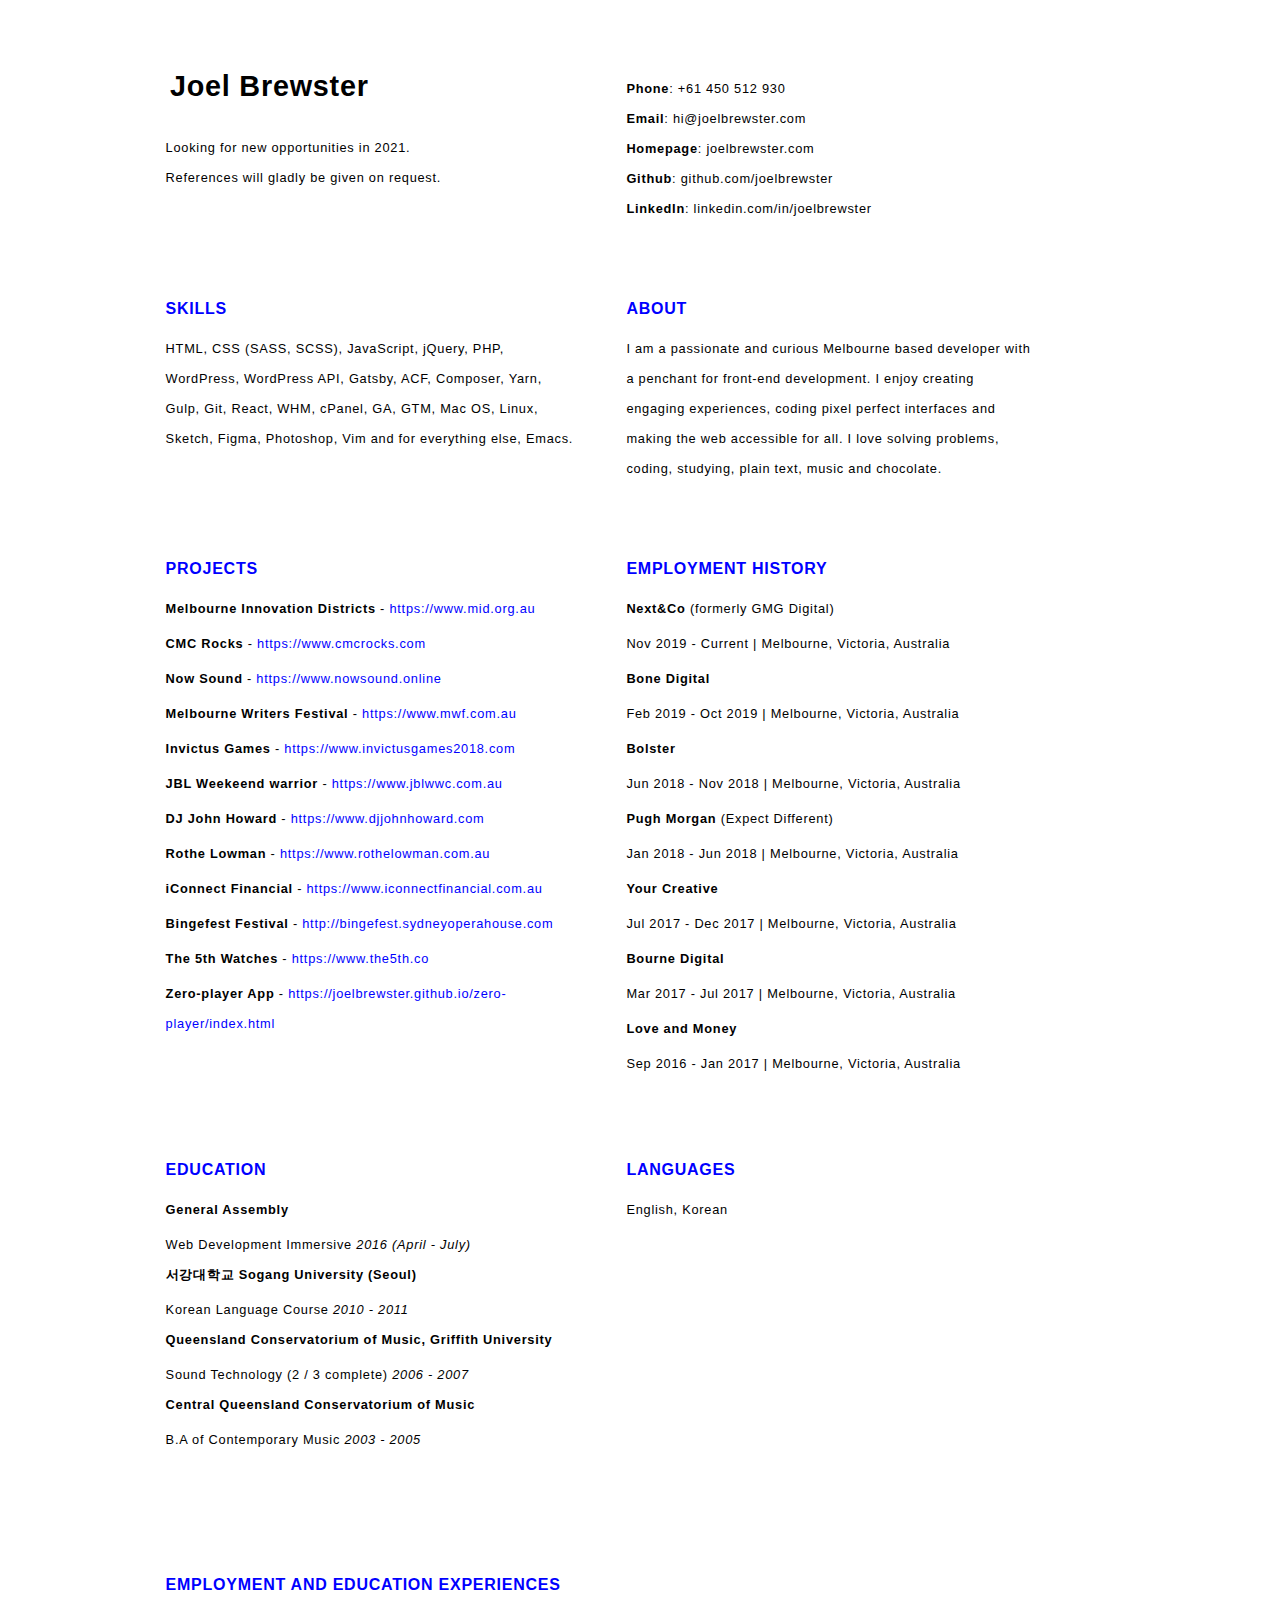
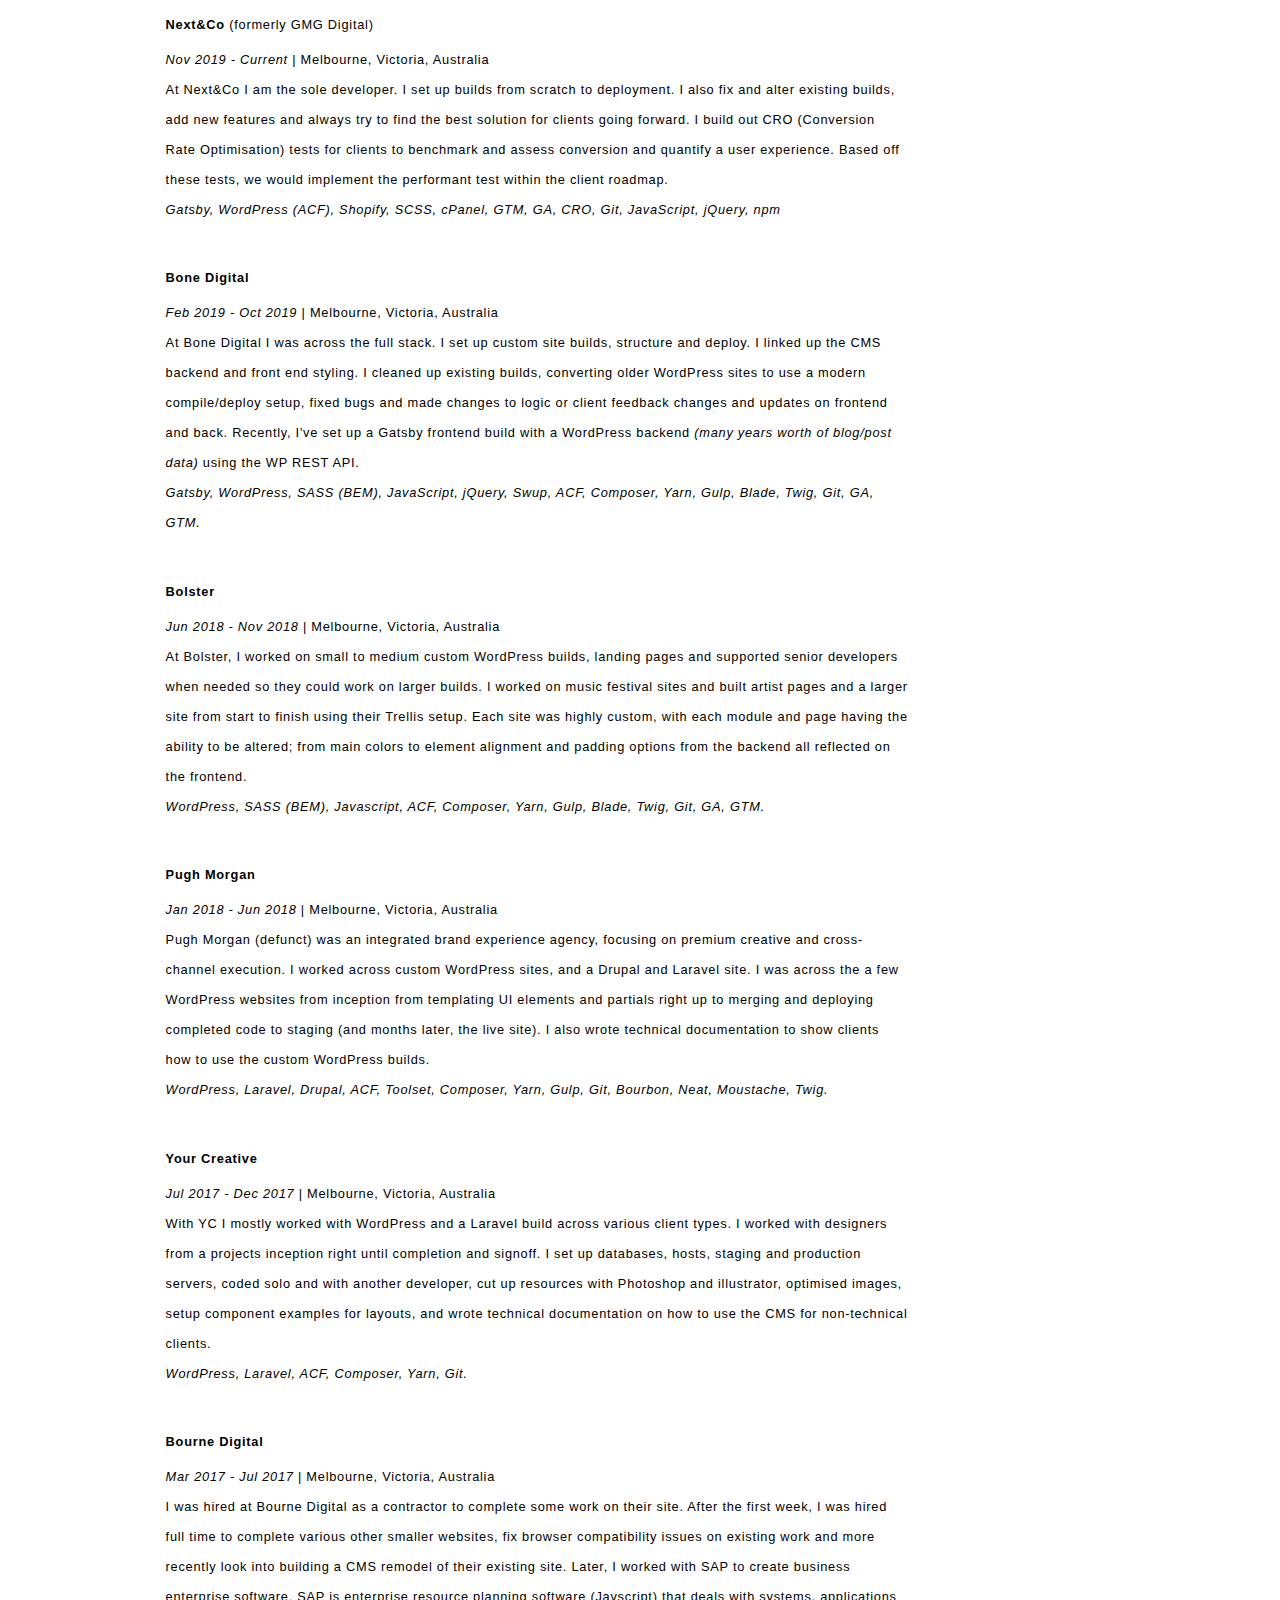
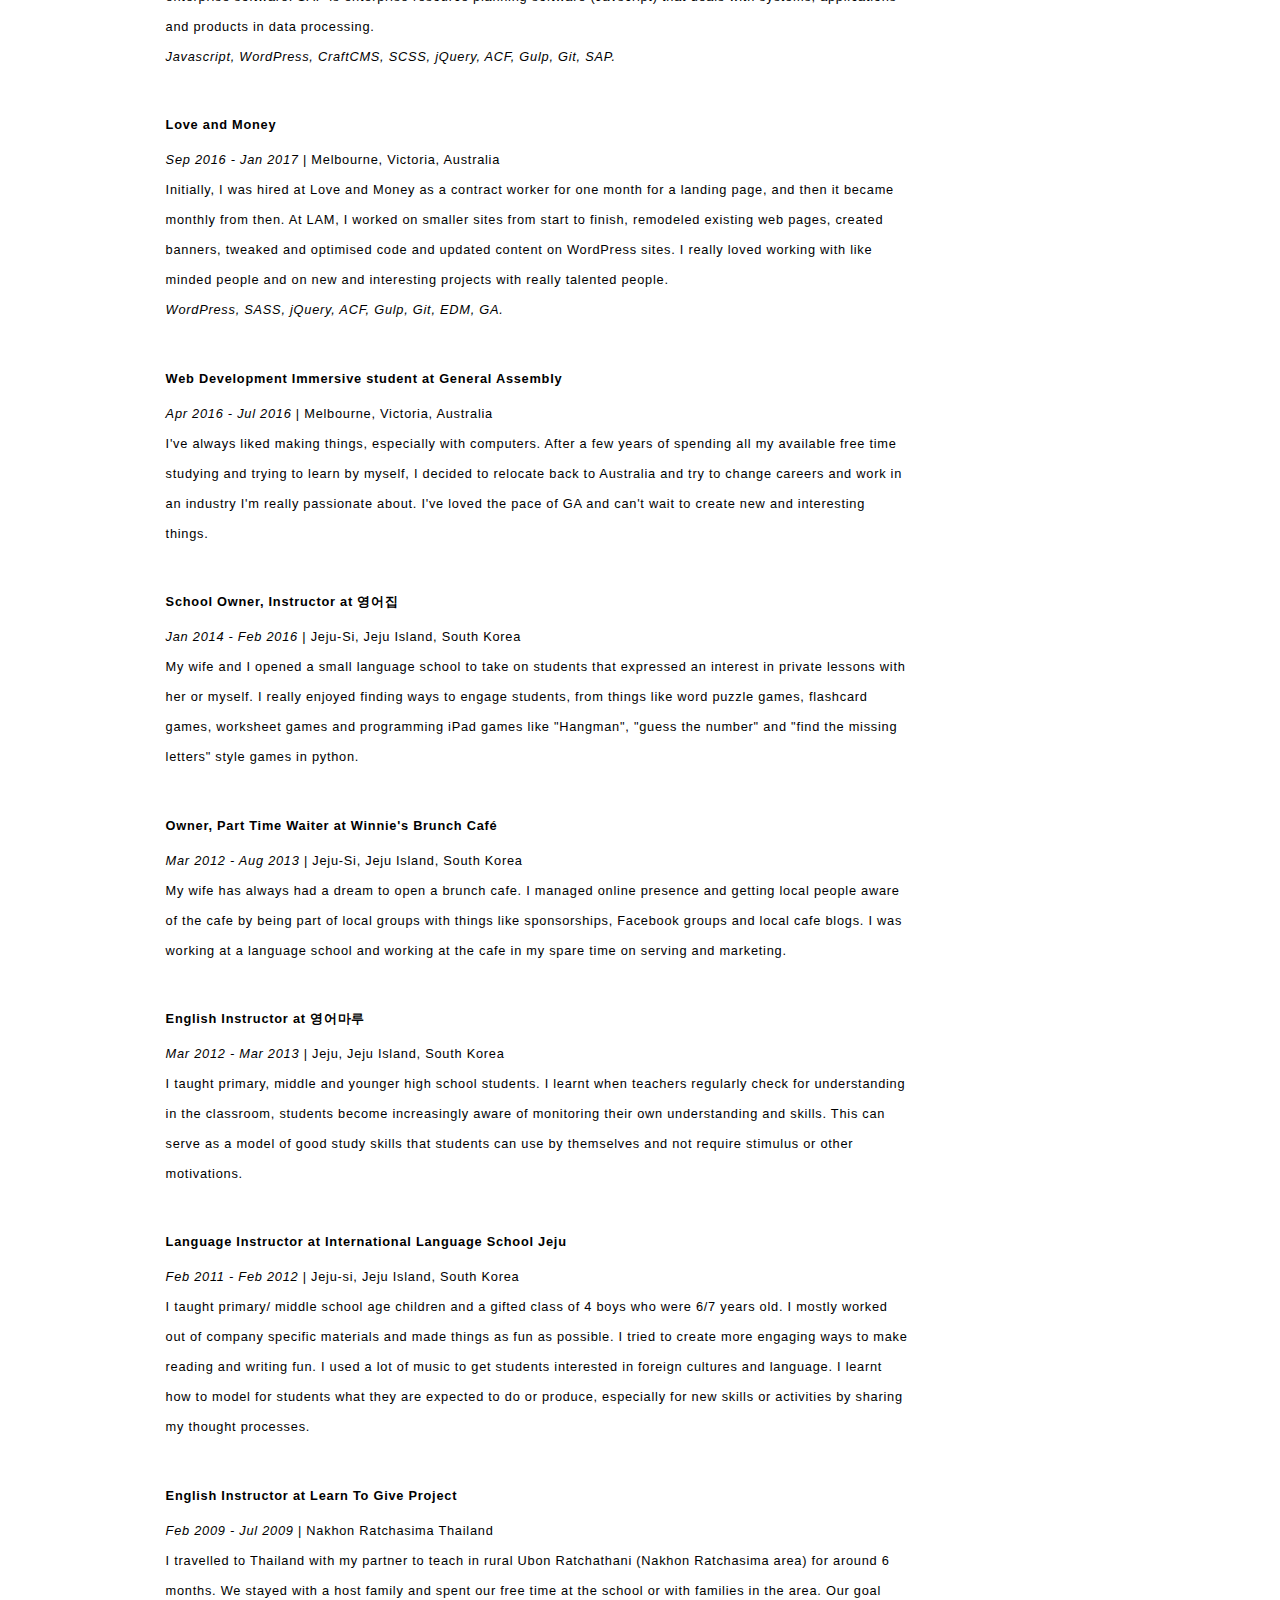
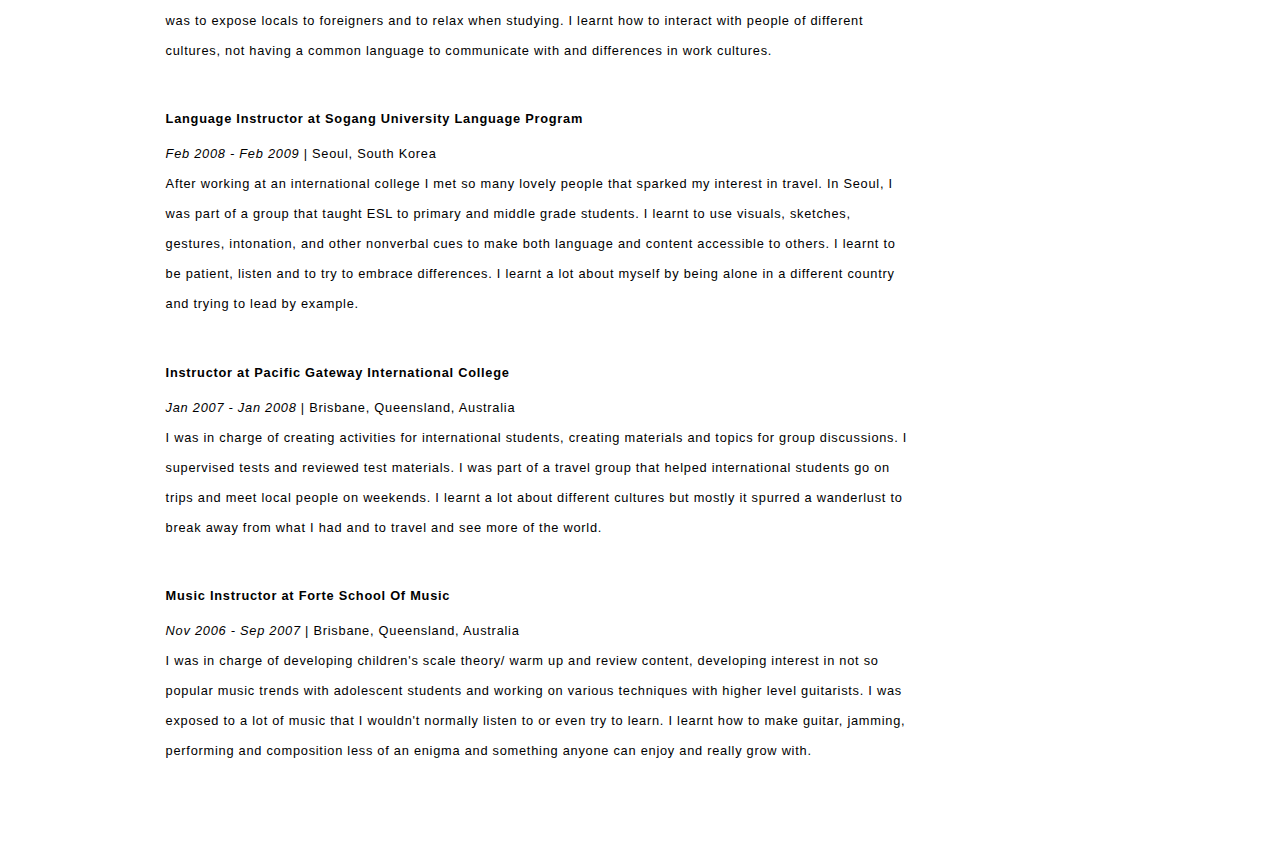
==== joelbrewster_resume.html @ 5a6e1f91 "Added some personal projects" ====
<?xml version="1.0" encoding="utf-8"?>
<!DOCTYPE html PUBLIC "-//W3C//DTD XHTML 1.0 Strict//EN" "http://www.w3.org/TR/xhtml1/DTD/xhtml1-strict.dtd">
<html xmlns="http://www.w3.org/1999/xhtml" lang="en" xml:lang="en">
  <head>
    <!-- 2020-11-04 Wed 11:46 -->
    <meta http-equiv="Content-Type" content="text/html;charset=utf-8" />
    <meta name="viewport" content="width=device-width, initial-scale=1" />
    <title>Joel Brewster</title>
    <meta name="generator" content="Org mode" />
    <style type="text/css">
      <!--/*--><![CDATA[/*><!--*/
       .title  { text-align: center;
                  margin-bottom: .2em; }
       .subtitle { text-align: center;
                   font-size: medium;
                   font-weight: bold;
                   margin-top:0; }
       .todo   { font-family: monospace; color: red; }
       .done   { font-family: monospace; color: green; }
       .priority { font-family: monospace; color: orange; }
       .tag    { background-color: #eee; font-family: monospace;
                 padding: 2px; font-size: 80%; font-weight: normal; }
       .timestamp { color: #bebebe; }
       .timestamp-kwd { color: #5f9ea0; }
       .org-right  { margin-left: auto; margin-right: 0px;  text-align: right; }
       .org-left   { margin-left: 0px;  margin-right: auto; text-align: left; }
       .org-center { margin-left: auto; margin-right: auto; text-align: center; }
       .underline { text-decoration: underline; }
       #postamble p, #preamble p { font-size: 90%; margin: .2em; }
       p.verse { margin-left: 3%; }
       pre {
         border: 1px solid #ccc;
         box-shadow: 3px 3px 3px #eee;
         padding: 8pt;
         font-family: monospace;
         overflow: auto;
         margin: 1.2em;
       }
       pre.src {
         position: relative;
         overflow: visible;
         padding-top: 1.2em;
       }
       pre.src:before {
         display: none;
         position: absolute;
         background-color: white;
         top: -10px;
         right: 10px;
         padding: 3px;
         border: 1px solid black;
       }
       pre.src:hover:before { display: inline;}
       /* Languages per Org manual */
       pre.src-asymptote:before { content: 'Asymptote'; }
       pre.src-awk:before { content: 'Awk'; }
       pre.src-C:before { content: 'C'; }
       /* pre.src-C++ doesn't work in CSS */
       pre.src-clojure:before { content: 'Clojure'; }
       pre.src-css:before { content: 'CSS'; }
       pre.src-D:before { content: 'D'; }
       pre.src-ditaa:before { content: 'ditaa'; }
       pre.src-dot:before { content: 'Graphviz'; }
       pre.src-calc:before { content: 'Emacs Calc'; }
       pre.src-emacs-lisp:before { content: 'Emacs Lisp'; }
       pre.src-fortran:before { content: 'Fortran'; }
       pre.src-gnuplot:before { content: 'gnuplot'; }
       pre.src-haskell:before { content: 'Haskell'; }
       pre.src-hledger:before { content: 'hledger'; }
       pre.src-java:before { content: 'Java'; }
       pre.src-js:before { content: 'Javascript'; }
       pre.src-latex:before { content: 'LaTeX'; }
       pre.src-ledger:before { content: 'Ledger'; }
       pre.src-lisp:before { content: 'Lisp'; }
       pre.src-lilypond:before { content: 'Lilypond'; }
       pre.src-lua:before { content: 'Lua'; }
       pre.src-matlab:before { content: 'MATLAB'; }
       pre.src-mscgen:before { content: 'Mscgen'; }
       pre.src-ocaml:before { content: 'Objective Caml'; }
       pre.src-octave:before { content: 'Octave'; }
       pre.src-org:before { content: 'Org mode'; }
       pre.src-oz:before { content: 'OZ'; }
       pre.src-plantuml:before { content: 'Plantuml'; }
       pre.src-processing:before { content: 'Processing.js'; }
       pre.src-python:before { content: 'Python'; }
       pre.src-R:before { content: 'R'; }
       pre.src-ruby:before { content: 'Ruby'; }
       pre.src-sass:before { content: 'Sass'; }
       pre.src-scheme:before { content: 'Scheme'; }
       pre.src-screen:before { content: 'Gnu Screen'; }
       pre.src-sed:before { content: 'Sed'; }
       pre.src-sh:before { content: 'shell'; }
       pre.src-sql:before { content: 'SQL'; }
       pre.src-sqlite:before { content: 'SQLite'; }
       /* additional languages in org.el's org-babel-load-languages alist */
       pre.src-forth:before { content: 'Forth'; }
       pre.src-io:before { content: 'IO'; }
       pre.src-J:before { content: 'J'; }
       pre.src-makefile:before { content: 'Makefile'; }
       pre.src-maxima:before { content: 'Maxima'; }
       pre.src-perl:before { content: 'Perl'; }
       pre.src-picolisp:before { content: 'Pico Lisp'; }
       pre.src-scala:before { content: 'Scala'; }
       pre.src-shell:before { content: 'Shell Script'; }
       pre.src-ebnf2ps:before { content: 'ebfn2ps'; }
       /* additional language identifiers per "defun org-babel-execute"
            in ob-*.el */
       pre.src-cpp:before  { content: 'C++'; }
       pre.src-abc:before  { content: 'ABC'; }
       pre.src-coq:before  { content: 'Coq'; }
       pre.src-groovy:before  { content: 'Groovy'; }
       /* additional language identifiers from org-babel-shell-names in
          ob-shell.el: ob-shell is the only babel language using a lambda to put
          the execution function name together. */
       pre.src-bash:before  { content: 'bash'; }
       pre.src-csh:before  { content: 'csh'; }
       pre.src-ash:before  { content: 'ash'; }
       pre.src-dash:before  { content: 'dash'; }
       pre.src-ksh:before  { content: 'ksh'; }
       pre.src-mksh:before  { content: 'mksh'; }
       pre.src-posh:before  { content: 'posh'; }
       /* Additional Emacs modes also supported by the LaTeX listings package */
       pre.src-ada:before { content: 'Ada'; }
       pre.src-asm:before { content: 'Assembler'; }
       pre.src-caml:before { content: 'Caml'; }
       pre.src-delphi:before { content: 'Delphi'; }
       pre.src-html:before { content: 'HTML'; }
       pre.src-idl:before { content: 'IDL'; }
       pre.src-mercury:before { content: 'Mercury'; }
       pre.src-metapost:before { content: 'MetaPost'; }
       pre.src-modula-2:before { content: 'Modula-2'; }
       pre.src-pascal:before { content: 'Pascal'; }
       pre.src-ps:before { content: 'PostScript'; }
       pre.src-prolog:before { content: 'Prolog'; }
       pre.src-simula:before { content: 'Simula'; }
       pre.src-tcl:before { content: 'tcl'; }
       pre.src-tex:before { content: 'TeX'; }
       pre.src-plain-tex:before { content: 'Plain TeX'; }
       pre.src-verilog:before { content: 'Verilog'; }
       pre.src-vhdl:before { content: 'VHDL'; }
       pre.src-xml:before { content: 'XML'; }
       pre.src-nxml:before { content: 'XML'; }
       /* add a generic configuration mode; LaTeX export needs an additional
          (add-to-list 'org-latex-listings-langs '(conf " ")) in .emacs */
       pre.src-conf:before { content: 'Configuration File'; }

       table { border-collapse:collapse; }
       caption.t-above { caption-side: top; }
       caption.t-bottom { caption-side: bottom; }
       td, th { vertical-align:top;  }
       th.org-right  { text-align: center;  }
       th.org-left   { text-align: center;   }
       th.org-center { text-align: center; }
       td.org-right  { text-align: right;  }
       td.org-left   { text-align: left;   }
       td.org-center { text-align: center; }
       dt { font-weight: bold; }
       .footpara { display: inline; }
       .footdef  { margin-bottom: 1em; }
       .figure { padding: 1em; }
       .figure p { text-align: center; }
       .equation-container {
         display: table;
         text-align: center;
         width: 100%;
       }
       .equation {
         vertical-align: middle;
       }
       .equation-label {
         display: table-cell;
         text-align: right;
         vertical-align: middle;
       }
       .inlinetask {
         padding: 10px;
         border: 2px solid gray;
         margin: 10px;
         background: #ffffcc;
       }
       #org-div-home-and-up
        { text-align: right; font-size: 70%; white-space: nowrap; }
       textarea { overflow-x: auto; }
       .linenr { font-size: smaller }
       .code-highlighted { background-color: #ffff00; }
       .org-info-js_info-navigation { border-style: none; }
       #org-info-js_console-label
         { font-size: 10px; font-weight: bold; white-space: nowrap; }
       .org-info-js_search-highlight
         { background-color: #ffff00; color: #000000; font-weight: bold; }
       .org-svg { width: 90%; }
       /*]]>*/-->
    </style>
    <link rel="stylesheet" type="text/css" href="styles/resume.css" />
    <script type="text/javascript">
      /*
@licstart  The following is the entire license notice for the
JavaScript code in this tag.

Copyright (C) 2012-2020 Free Software Foundation, Inc.

The JavaScript code in this tag is free software: you can
redistribute it and/or modify it under the terms of the GNU
General Public License (GNU GPL) as published by the Free Software
Foundation, either version 3 of the License, or (at your option)
any later version.  The code is distributed WITHOUT ANY WARRANTY;
without even the implied warranty of MERCHANTABILITY or FITNESS
FOR A PARTICULAR PURPOSE.  See the GNU GPL for more details.

As additional permission under GNU GPL version 3 section 7, you
may distribute non-source (e.g., minimized or compacted) forms of
that code without the copy of the GNU GPL normally required by
section 4, provided you include this license notice and a URL
through which recipients can access the Corresponding Source.


@licend  The above is the entire license notice
for the JavaScript code in this tag.
*/
      <!--/*--><![CDATA[/*><!--*/
      function CodeHighlightOn(elem, id) {
        var target = document.getElementById(id);
        if (null != target) {
          elem.cacheClassElem = elem.className;
          elem.cacheClassTarget = target.className;
          target.className = "code-highlighted";
          elem.className = "code-highlighted";
        }
      }
      function CodeHighlightOff(elem, id) {
        var target = document.getElementById(id);
        if (elem.cacheClassElem) elem.className = elem.cacheClassElem;
        if (elem.cacheClassTarget) target.className = elem.cacheClassTarget;
      }
      /*]]>*/ //-->
    </script>
  </head>
  <body>
    <div id="content">
      <h1 class="title">Joel Brewster</h1>
      <ul class="org-ul">
        <li>Looking for new opportunities in 2021.</li>
        <li>References will gladly be given on request.</li>
      </ul>

      <ul class="org-ul">
        <li><b>Phone</b>: +61 450 512 930</li>
        <li><b>Email</b>: hi@joelbrewster.com</li>
        <li><b>Homepage</b>: joelbrewster.com</li>
        <li><b>Github</b>: github.com/joelbrewster</li>
        <li><b>LinkedIn</b>: linkedin.com/in/joelbrewster</li>
      </ul>

      <div id="outline-container-org8846a1c" class="outline-2">
        <h2 id="org8846a1c">SKILLS</h2>
        <div class="outline-text-2" id="text-org8846a1c">
          <p>
            HTML, CSS (SASS, SCSS), JavaScript, jQuery, PHP, WordPress,
            WordPress API, Gatsby, ACF, Composer, Yarn, Gulp, Git, React, WHM,
            cPanel, GA, GTM, Mac OS, Linux, Sketch, Figma, Photoshop, Vim and
            for everything else, Emacs.
          </p>
        </div>
      </div>

      <div id="outline-container-orgf423693" class="outline-2">
        <h2 id="orgf423693">ABOUT</h2>
        <div class="outline-text-2" id="text-orgf423693">
          <p>
            I am a passionate and curious Melbourne based developer with a
            penchant for front-end development. I enjoy creating engaging
            experiences, coding pixel perfect interfaces and making the web
            accessible for all. I love solving problems, coding, studying, plain
            text, music and chocolate.
          </p>
        </div>
      </div>

      <div id="outline-container-org8496631" class="outline-2">
        <h2 id="org8496631">PROJECTS</h2>
        <div class="outline-text-2" id="text-org8496631"></div>
        <div id="outline-container-org98eb243" class="outline-3">
          <h3 id="org98eb243">
            <b>Melbourne Innovation Districts</b> -
            <a href="https://www.mid.org.au">https://www.mid.org.au</a>
          </h3>
        </div>
        <div id="outline-container-org69b89d2" class="outline-3">
          <h3 id="org69b89d2">
            <b>CMC Rocks</b> -
            <a href="https://www.cmcrocks.com">https://www.cmcrocks.com</a>
          </h3>
        </div>
        <div id="outline-container-orgf6dcc4b" class="outline-3">
          <h3 id="orgf6dcc4b">
            <b>Now Sound</b> -
            <a href="https://www.nowsound.online"
              >https://www.nowsound.online</a
            >
          </h3>
        </div>
        <div id="outline-container-orgd670efe" class="outline-3">
          <h3 id="orgd670efe">
            <b>Melbourne Writers Festival</b> -
            <a href="https://www.mwf.com.au">https://www.mwf.com.au</a>
          </h3>
        </div>
        <div id="outline-container-orgdf84654" class="outline-3">
          <h3 id="orgdf84654">
            <b>Invictus Games</b> -
            <a href="https://www.invictusgames2018.com"
              >https://www.invictusgames2018.com</a
            >
          </h3>
        </div>
        <div id="outline-container-org1f0baeb" class="outline-3">
          <h3 id="org1f0baeb">
            <b>JBL Weekeend warrior</b> -
            <a href="https://www.jblwwc.com.au">https://www.jblwwc.com.au</a>
          </h3>
        </div>
        <div id="outline-container-org5e36db6" class="outline-3">
          <h3 id="org5e36db6">
            <b>DJ John Howard</b> -
            <a href="https://www.djjohnhoward.com"
              >https://www.djjohnhoward.com</a
            >
          </h3>
        </div>
        <div id="outline-container-org99335b8" class="outline-3">
          <h3 id="org99335b8">
            <b>Rothe Lowman</b> -
            <a href="https://www.rothelowman.com.au"
              >https://www.rothelowman.com.au</a
            >
          </h3>
        </div>
        <div id="outline-container-org9719f9b" class="outline-3">
          <h3 id="org9719f9b">
            <b>iConnect Financial</b> -
            <a href="https://www.iconnectfinancial.com.au"
              >https://www.iconnectfinancial.com.au</a
            >
          </h3>
        </div>
        <div id="outline-container-org366adc6" class="outline-3">
          <h3 id="org366adc6">
            <b>Bingefest Festival</b> -
            <a href="http://bingefest.sydneyoperahouse.com"
              >http://bingefest.sydneyoperahouse.com</a
            >
          </h3>
        </div>
        <div id="outline-container-orgfc6d3cd" class="outline-3">
          <h3 id="orgfc6d3cd">
            <b>The 5th Watches</b> -
            <a href="https://www.the5th.co">https://www.the5th.co</a>
          </h3>
        </div>
        <div id="outline-container-org40be7e0" class="outline-3">
          <h3 id="org40be7e0">
            <b>Zero-player App</b> -
            <a href="https://joelbrewster.github.io/zero-player/index.html"
              >https://joelbrewster.github.io/zero-player/index.html</a
            >
          </h3>
        </div>
      </div>

      <div id="outline-container-orgecb5d28" class="outline-2">
        <h2 id="orgecb5d28">EMPLOYMENT HISTORY</h2>
        <div class="outline-text-2" id="text-orgecb5d28"></div>
        <div id="outline-container-org3ef03ad" class="outline-3">
          <h3 id="org3ef03ad"><b>Next&amp;Co</b> (formerly GMG Digital)</h3>
          <div class="outline-text-3" id="text-org3ef03ad"></div>
          <div id="outline-container-org16059bf" class="outline-4">
            <h4 id="org16059bf">
              Nov 2019 - Current | Melbourne, Victoria, Australia
            </h4>
          </div>
        </div>

        <div id="outline-container-org5d19d37" class="outline-3">
          <h3 id="org5d19d37"><b>Bone Digital</b></h3>
          <div class="outline-text-3" id="text-org5d19d37"></div>
          <div id="outline-container-org61c2b51" class="outline-4">
            <h4 id="org61c2b51">
              Feb 2019 - Oct 2019 | Melbourne, Victoria, Australia
            </h4>
          </div>
        </div>

        <div id="outline-container-org25d3307" class="outline-3">
          <h3 id="org25d3307"><b>Bolster</b></h3>
          <div class="outline-text-3" id="text-org25d3307"></div>
          <div id="outline-container-orge87d631" class="outline-4">
            <h4 id="orge87d631">
              Jun 2018 - Nov 2018 | Melbourne, Victoria, Australia
            </h4>
          </div>
        </div>

        <div id="outline-container-org87cbde1" class="outline-3">
          <h3 id="org87cbde1"><b>Pugh Morgan</b> (Expect Different)</h3>
          <div class="outline-text-3" id="text-org87cbde1"></div>
          <div id="outline-container-orgfb83023" class="outline-4">
            <h4 id="orgfb83023">
              Jan 2018 - Jun 2018 | Melbourne, Victoria, Australia
            </h4>
          </div>
        </div>

        <div id="outline-container-org51c53b7" class="outline-3">
          <h3 id="org51c53b7"><b>Your Creative</b></h3>
          <div class="outline-text-3" id="text-org51c53b7"></div>
          <div id="outline-container-orgfc4d532" class="outline-4">
            <h4 id="orgfc4d532">
              Jul 2017 - Dec 2017 | Melbourne, Victoria, Australia
            </h4>
          </div>
        </div>

        <div id="outline-container-orgc72ee84" class="outline-3">
          <h3 id="orgc72ee84"><b>Bourne Digital</b></h3>
          <div class="outline-text-3" id="text-orgc72ee84"></div>
          <div id="outline-container-org71e7bd5" class="outline-4">
            <h4 id="org71e7bd5">
              Mar 2017 - Jul 2017 | Melbourne, Victoria, Australia
            </h4>
          </div>
        </div>

        <div id="outline-container-org13e5d8e" class="outline-3">
          <h3 id="org13e5d8e"><b>Love and Money</b></h3>
          <div class="outline-text-3" id="text-org13e5d8e"></div>
          <div id="outline-container-org380a0fb" class="outline-4">
            <h4 id="org380a0fb">
              Sep 2016 - Jan 2017 | Melbourne, Victoria, Australia
            </h4>
          </div>
        </div>
      </div>

      <div id="outline-container-org14b3d02" class="outline-2">
        <h2 id="org14b3d02">EDUCATION</h2>
        <div class="outline-text-2" id="text-org14b3d02"></div>
        <div id="outline-container-org000d8e4" class="outline-3">
          <h3 id="org000d8e4"><b>General Assembly</b></h3>
          <div class="outline-text-3" id="text-org000d8e4">
            <p>Web Development Immersive <i>2016 (April - July)</i></p>
          </div>
        </div>

        <div id="outline-container-org92df672" class="outline-3">
          <h3 id="org92df672"><b>서강대학교 Sogang University (Seoul)</b></h3>
          <div class="outline-text-3" id="text-org92df672">
            <p>Korean Language Course <i>2010 - 2011</i></p>
          </div>
        </div>

        <div id="outline-container-org8db0f15" class="outline-3">
          <h3 id="org8db0f15">
            <b>Queensland Conservatorium of Music, Griffith University</b>
          </h3>
          <div class="outline-text-3" id="text-org8db0f15">
            <p>Sound Technology (2 / 3 complete) <i>2006 - 2007</i></p>
          </div>
        </div>

        <div id="outline-container-orgf37c116" class="outline-3">
          <h3 id="orgf37c116">
            <b>Central Queensland Conservatorium of Music</b>
          </h3>
          <div class="outline-text-3" id="text-orgf37c116">
            <p>B.A of Contemporary Music <i>2003 - 2005</i></p>
          </div>
        </div>
      </div>

      <div id="outline-container-org907113b" class="outline-2">
        <h2 id="org907113b">LANGUAGES</h2>
        <div class="outline-text-2" id="text-org907113b">
          <p>English, Korean</p>
        </div>
      </div>

      <div id="outline-container-org3c39f20" class="outline-2">
        <h2 id="org3c39f20">EMPLOYMENT AND EDUCATION EXPERIENCES</h2>
        <div class="outline-text-2" id="text-org3c39f20"></div>
        <div id="outline-container-orgf092905" class="outline-3">
          <h3 id="orgf092905"><b>Next&amp;Co</b> (formerly GMG Digital)</h3>
          <div class="outline-text-3" id="text-orgf092905">
            <p><i>Nov 2019 - Current</i> | Melbourne, Victoria, Australia</p>

            <p>
              At Next&amp;Co I am the sole developer. I set up builds from
              scratch to deployment. I also fix and alter existing builds, add
              new features and always try to find the best solution for clients
              going forward. I build out CRO (Conversion Rate Optimisation)
              tests for clients to benchmark and assess conversion and quantify
              a user experience. Based off these tests, we would implement the
              performant test within the client roadmap.
            </p>

            <p>
              <i
                >Gatsby, WordPress (ACF), Shopify, SCSS, cPanel, GTM, GA, CRO,
                Git, JavaScript, jQuery, npm</i
              >
            </p>
          </div>
        </div>

        <div id="outline-container-orgbb5434b" class="outline-3">
          <h3 id="orgbb5434b"><b>Bone Digital</b></h3>
          <div class="outline-text-3" id="text-orgbb5434b">
            <p><i>Feb 2019 - Oct 2019</i> | Melbourne, Victoria, Australia</p>

            <p>
              At Bone Digital I was across the full stack. I set up custom site
              builds, structure and deploy. I linked up the CMS backend and
              front end styling. I cleaned up existing builds, converting older
              WordPress sites to use a modern compile/deploy setup, fixed bugs
              and made changes to logic or client feedback changes and updates
              on frontend and back. Recently, I've set up a Gatsby frontend
              build with a WordPress backend
              <i>(many years worth of blog/post data)</i> using the WP REST API.
            </p>

            <p>
              <i
                >Gatsby, WordPress, SASS (BEM), JavaScript, jQuery, Swup, ACF,
                Composer, Yarn, Gulp, Blade, Twig, Git, GA, GTM.</i
              >
            </p>
          </div>
        </div>

        <div id="outline-container-orgbe04b41" class="outline-3">
          <h3 id="orgbe04b41"><b>Bolster</b></h3>
          <div class="outline-text-3" id="text-orgbe04b41">
            <p><i>Jun 2018 - Nov 2018</i> | Melbourne, Victoria, Australia</p>

            <p>
              At Bolster, I worked on small to medium custom WordPress builds,
              landing pages and supported senior developers when needed so they
              could work on larger builds. I worked on music festival sites and
              built artist pages and a larger site from start to finish using
              their Trellis setup. Each site was highly custom, with each module
              and page having the ability to be altered; from main colors to
              element alignment and padding options from the backend all
              reflected on the frontend.
            </p>

            <p>
              <i
                >WordPress, SASS (BEM), Javascript, ACF, Composer, Yarn, Gulp,
                Blade, Twig, Git, GA, GTM.</i
              >
            </p>
          </div>
        </div>

        <div id="outline-container-orga008832" class="outline-3">
          <h3 id="orga008832"><b>Pugh Morgan</b></h3>
          <div class="outline-text-3" id="text-orga008832">
            <p><i>Jan 2018 - Jun 2018</i> | Melbourne, Victoria, Australia</p>

            <p>
              Pugh Morgan (defunct) was an integrated brand experience agency,
              focusing on premium creative and cross-channel execution. I worked
              across custom WordPress sites, and a Drupal and Laravel site. I
              was across the a few WordPress websites from inception from
              templating UI elements and partials right up to merging and
              deploying completed code to staging (and months later, the live
              site). I also wrote technical documentation to show clients how to
              use the custom WordPress builds.
            </p>

            <p>
              <i
                >WordPress, Laravel, Drupal, ACF, Toolset, Composer, Yarn, Gulp,
                Git, Bourbon, Neat, Moustache, Twig.</i
              >
            </p>
          </div>
        </div>

        <div id="outline-container-org8c91e01" class="outline-3">
          <h3 id="org8c91e01"><b>Your Creative</b></h3>
          <div class="outline-text-3" id="text-org8c91e01">
            <p><i>Jul 2017 - Dec 2017</i> | Melbourne, Victoria, Australia</p>

            <p>
              With YC I mostly worked with WordPress and a Laravel build across
              various client types. I worked with designers from a projects
              inception right until completion and signoff. I set up databases,
              hosts, staging and production servers, coded solo and with another
              developer, cut up resources with Photoshop and illustrator,
              optimised images, setup component examples for layouts, and wrote
              technical documentation on how to use the CMS for non-technical
              clients.
            </p>

            <p>
              <i>WordPress, Laravel, ACF, Composer, Yarn, Git.</i>
            </p>
          </div>
        </div>

        <div id="outline-container-orgecaa88a" class="outline-3">
          <h3 id="orgecaa88a"><b>Bourne Digital</b></h3>
          <div class="outline-text-3" id="text-orgecaa88a">
            <p><i>Mar 2017 - Jul 2017</i> | Melbourne, Victoria, Australia</p>

            <p>
              I was hired at Bourne Digital as a contractor to complete some
              work on their site. After the first week, I was hired full time to
              complete various other smaller websites, fix browser compatibility
              issues on existing work and more recently look into building a CMS
              remodel of their existing site. Later, I worked with SAP to create
              business enterprise software. SAP is enterprise resource planning
              software (Javscript) that deals with systems, applications and
              products in data processing.
            </p>

            <p>
              <i
                >Javascript, WordPress, CraftCMS, SCSS, jQuery, ACF, Gulp, Git,
                SAP.</i
              >
            </p>
          </div>
        </div>

        <div id="outline-container-org75a7277" class="outline-3">
          <h3 id="org75a7277"><b>Love and Money</b></h3>
          <div class="outline-text-3" id="text-org75a7277">
            <p><i>Sep 2016 - Jan 2017</i> | Melbourne, Victoria, Australia</p>

            <p>
              Initially, I was hired at Love and Money as a contract worker for
              one month for a landing page, and then it became monthly from
              then. At LAM, I worked on smaller sites from start to finish,
              remodeled existing web pages, created banners, tweaked and
              optimised code and updated content on WordPress sites. I really
              loved working with like minded people and on new and interesting
              projects with really talented people.
            </p>

            <p>
              <i>WordPress, SASS, jQuery, ACF, Gulp, Git, EDM, GA.</i>
            </p>
          </div>
        </div>

        <div id="outline-container-orgbad9cc4" class="outline-3">
          <h3 id="orgbad9cc4">
            <b>Web Development Immersive student at General Assembly</b>
          </h3>
          <div class="outline-text-3" id="text-orgbad9cc4">
            <p><i>Apr 2016 - Jul 2016</i> | Melbourne, Victoria, Australia</p>

            <p>
              I've always liked making things, especially with computers. After
              a few years of spending all my available free time studying and
              trying to learn by myself, I decided to relocate back to Australia
              and try to change careers and work in an industry I'm really
              passionate about. I've loved the pace of GA and can't wait to
              create new and interesting things.
            </p>
          </div>
        </div>

        <div id="outline-container-orgbd7d69f" class="outline-3">
          <h3 id="orgbd7d69f"><b>School Owner, Instructor at 영어집</b></h3>
          <div class="outline-text-3" id="text-orgbd7d69f">
            <p>
              <i>Jan 2014 - Feb 2016</i> | Jeju-Si, Jeju Island, South Korea
            </p>

            <p>
              My wife and I opened a small language school to take on students
              that expressed an interest in private lessons with her or myself.
              I really enjoyed finding ways to engage students, from things like
              word puzzle games, flashcard games, worksheet games and
              programming iPad games like "Hangman", "guess the number" and
              "find the missing letters" style games in python.
            </p>
          </div>
        </div>

        <div id="outline-container-org95c88ef" class="outline-3">
          <h3 id="org95c88ef">
            <b>Owner, Part Time Waiter at Winnie's Brunch Café</b>
          </h3>
          <div class="outline-text-3" id="text-org95c88ef">
            <p>
              <i>Mar 2012 - Aug 2013</i> | Jeju-Si, Jeju Island, South Korea
            </p>

            <p>
              My wife has always had a dream to open a brunch cafe. I managed
              online presence and getting local people aware of the cafe by
              being part of local groups with things like sponsorships, Facebook
              groups and local cafe blogs. I was working at a language school
              and working at the cafe in my spare time on serving and marketing.
            </p>
          </div>
        </div>

        <div id="outline-container-orge0540f4" class="outline-3">
          <h3 id="orge0540f4"><b>English Instructor at 영어마루</b></h3>
          <div class="outline-text-3" id="text-orge0540f4">
            <p><i>Mar 2012 - Mar 2013</i> | Jeju, Jeju Island, South Korea</p>

            <p>
              I taught primary, middle and younger high school students. I
              learnt when teachers regularly check for understanding in the
              classroom, students become increasingly aware of monitoring their
              own understanding and skills. This can serve as a model of good
              study skills that students can use by themselves and not require
              stimulus or other motivations.
            </p>
          </div>
        </div>

        <div id="outline-container-orgd6d4b7b" class="outline-3">
          <h3 id="orgd6d4b7b">
            <b>Language Instructor at International Language School Jeju</b>
          </h3>
          <div class="outline-text-3" id="text-orgd6d4b7b">
            <p>
              <i>Feb 2011 - Feb 2012</i> | Jeju-si, Jeju Island, South Korea
            </p>

            <p>
              I taught primary/ middle school age children and a gifted class of
              4 boys who were 6/7 years old. I mostly worked out of company
              specific materials and made things as fun as possible. I tried to
              create more engaging ways to make reading and writing fun. I used
              a lot of music to get students interested in foreign cultures and
              language. I learnt how to model for students what they are
              expected to do or produce, especially for new skills or activities
              by sharing my thought processes.
            </p>
          </div>
        </div>

        <div id="outline-container-org19faab3" class="outline-3">
          <h3 id="org19faab3">
            <b>English Instructor at Learn To Give Project</b>
          </h3>
          <div class="outline-text-3" id="text-org19faab3">
            <p><i>Feb 2009 - Jul 2009</i> | Nakhon Ratchasima Thailand</p>

            <p>
              I travelled to Thailand with my partner to teach in rural Ubon
              Ratchathani (Nakhon Ratchasima area) for around 6 months. We
              stayed with a host family and spent our free time at the school or
              with families in the area. Our goal was to expose locals to
              foreigners and to relax when studying. I learnt how to interact
              with people of different cultures, not having a common language to
              communicate with and differences in work cultures.
            </p>
          </div>
        </div>

        <div id="outline-container-orgf49bcd3" class="outline-3">
          <h3 id="orgf49bcd3">
            <b>Language Instructor at Sogang University Language Program</b>
          </h3>
          <div class="outline-text-3" id="text-orgf49bcd3">
            <p><i>Feb 2008 - Feb 2009</i> | Seoul, South Korea</p>

            <p>
              After working at an international college I met so many lovely
              people that sparked my interest in travel. In Seoul, I was part of
              a group that taught ESL to primary and middle grade students. I
              learnt to use visuals, sketches, gestures, intonation, and other
              nonverbal cues to make both language and content accessible to
              others. I learnt to be patient, listen and to try to embrace
              differences. I learnt a lot about myself by being alone in a
              different country and trying to lead by example.
            </p>
          </div>
        </div>

        <div id="outline-container-orgd0a8d89" class="outline-3">
          <h3 id="orgd0a8d89">
            <b>Instructor at Pacific Gateway International College</b>
          </h3>
          <div class="outline-text-3" id="text-orgd0a8d89">
            <p><i>Jan 2007 - Jan 2008</i> | Brisbane, Queensland, Australia</p>

            <p>
              I was in charge of creating activities for international students,
              creating materials and topics for group discussions. I supervised
              tests and reviewed test materials. I was part of a travel group
              that helped international students go on trips and meet local
              people on weekends. I learnt a lot about different cultures but
              mostly it spurred a wanderlust to break away from what I had and
              to travel and see more of the world.
            </p>
          </div>
        </div>

        <div id="outline-container-org347618f" class="outline-3">
          <h3 id="org347618f">
            <b>Music Instructor at Forte School Of Music</b>
          </h3>
          <div class="outline-text-3" id="text-org347618f">
            <p><i>Nov 2006 - Sep 2007</i> | Brisbane, Queensland, Australia</p>

            <p>
              I was in charge of developing children's scale theory/ warm up and
              review content, developing interest in not so popular music trends
              with adolescent students and working on various techniques with
              higher level guitarists. I was exposed to a lot of music that I
              wouldn't normally listen to or even try to learn. I learnt how to
              make guitar, jamming, performing and composition less of an enigma
              and something anyone can enjoy and really grow with.
            </p>
          </div>
        </div>
      </div>
    </div>
  </body>
</html>
---- styles/resume.css ----
/*
 * CSS for org-mode document. Include with
 * #+HTML_HEAD: <link rel="stylesheet" type="text/css" href="styles/resume.css" />
 * Print options
 * Screen options
 */

@page {
    margin: 2.54cm;
    size: A4;
    @bottom-right {
        padding-right: 20px;
        content: "Page " counter(page);
    }
}

@media print {
    footer {
        bottom: 0em;
        clear: both;
        margin-top: 0.5em;
        padding-top: 0.5em;
        border-top: 1px solid;
        width: 100%;
    }

    body {
        font-size: 11pt;

    }

    h2, h3, h4, h5 {
        page-break-after: avoid;
    }

    #table-of-contents {
        page-break-after: always;
        margin-top: 2em;
        width: 80%;
        height: 40%;
        margin: auto auto;
    }

    #table-of-contents > h2 {
        margin-top: 4em;
    }

    .figure {
        page-break-inside: avoid;
    }
}

@media screen {
    * {
        padding: 0;
        margin: 0;
    }

    body {
    	font-family: 'Source Sans Pro', sans-serif;
        font-size: .8em;
        font-weight: 400;
        letter-spacing: .75px;
        line-height: 30px;
        text-align: left;
    }

    #content {
        margin: auto;
        padding: 4em 0;
        max-width: 1000px;
    }

    .title {
        display: block;
        font-weight: 600;
        margin: 0;
        padding: 20px 30px 0;
        text-align: left;
        width: 100%;
        text-transform: initial;
    }

    .org-ul, .outline-2 {
        float: left;
        padding: 2.5em 2em 3em;
        width: 32em;
    }

    .outline-2 p {
        width: 32em;
    }

    .org-ul {
        margin-top: -4.65em;
    }

    .org-ul:first-of-type {
        margin-top: 0;
    }

    .outline-2:last-child {
        padding-top: 6em;
        width: 100%;
    }

    .outline-2:last-child .outline-3 {
        padding-bottom: 3em;
    }

    .outline-2:last-child p {
        width: 58em;
        max-width: 100%;
    }

    h1, h2, h3, h4, h5, h6 {
        line-height: 30px;
        margin-bottom: 5px;
        margin-top: 0;
        text-align: left;
    }

    h1, h2 {
        font-weight: 500;
        text-transform: uppercase;
    }

    h3, h4 {
        font-weight: 200;
    }


    h1 {
        font-size: 2.25em;
        margin-bottom: 0;
    }

    h2 {
        color: #0000ff;
        font-size: 1.25em;
        font-weight: 800;
        margin-bottom: 10px;
    }

    h3 {
        font-size: 1em;
    }

    h4 {
    }

    h5 {
        font-weight: 500;
    }

    p {
    }

    strong, b {
        font-weight: 800;
    }

    .figure > p {
        font-style: italic;
    }

    a:link, a:visited {
        color: #0000ff;
        font-weight: 300;
        text-decoration: none;
    }

    ul {
        padding-left: 0;
    }

    li {
        list-style-type: none;
        padding-left: 0;
        position: relative;
    }
}
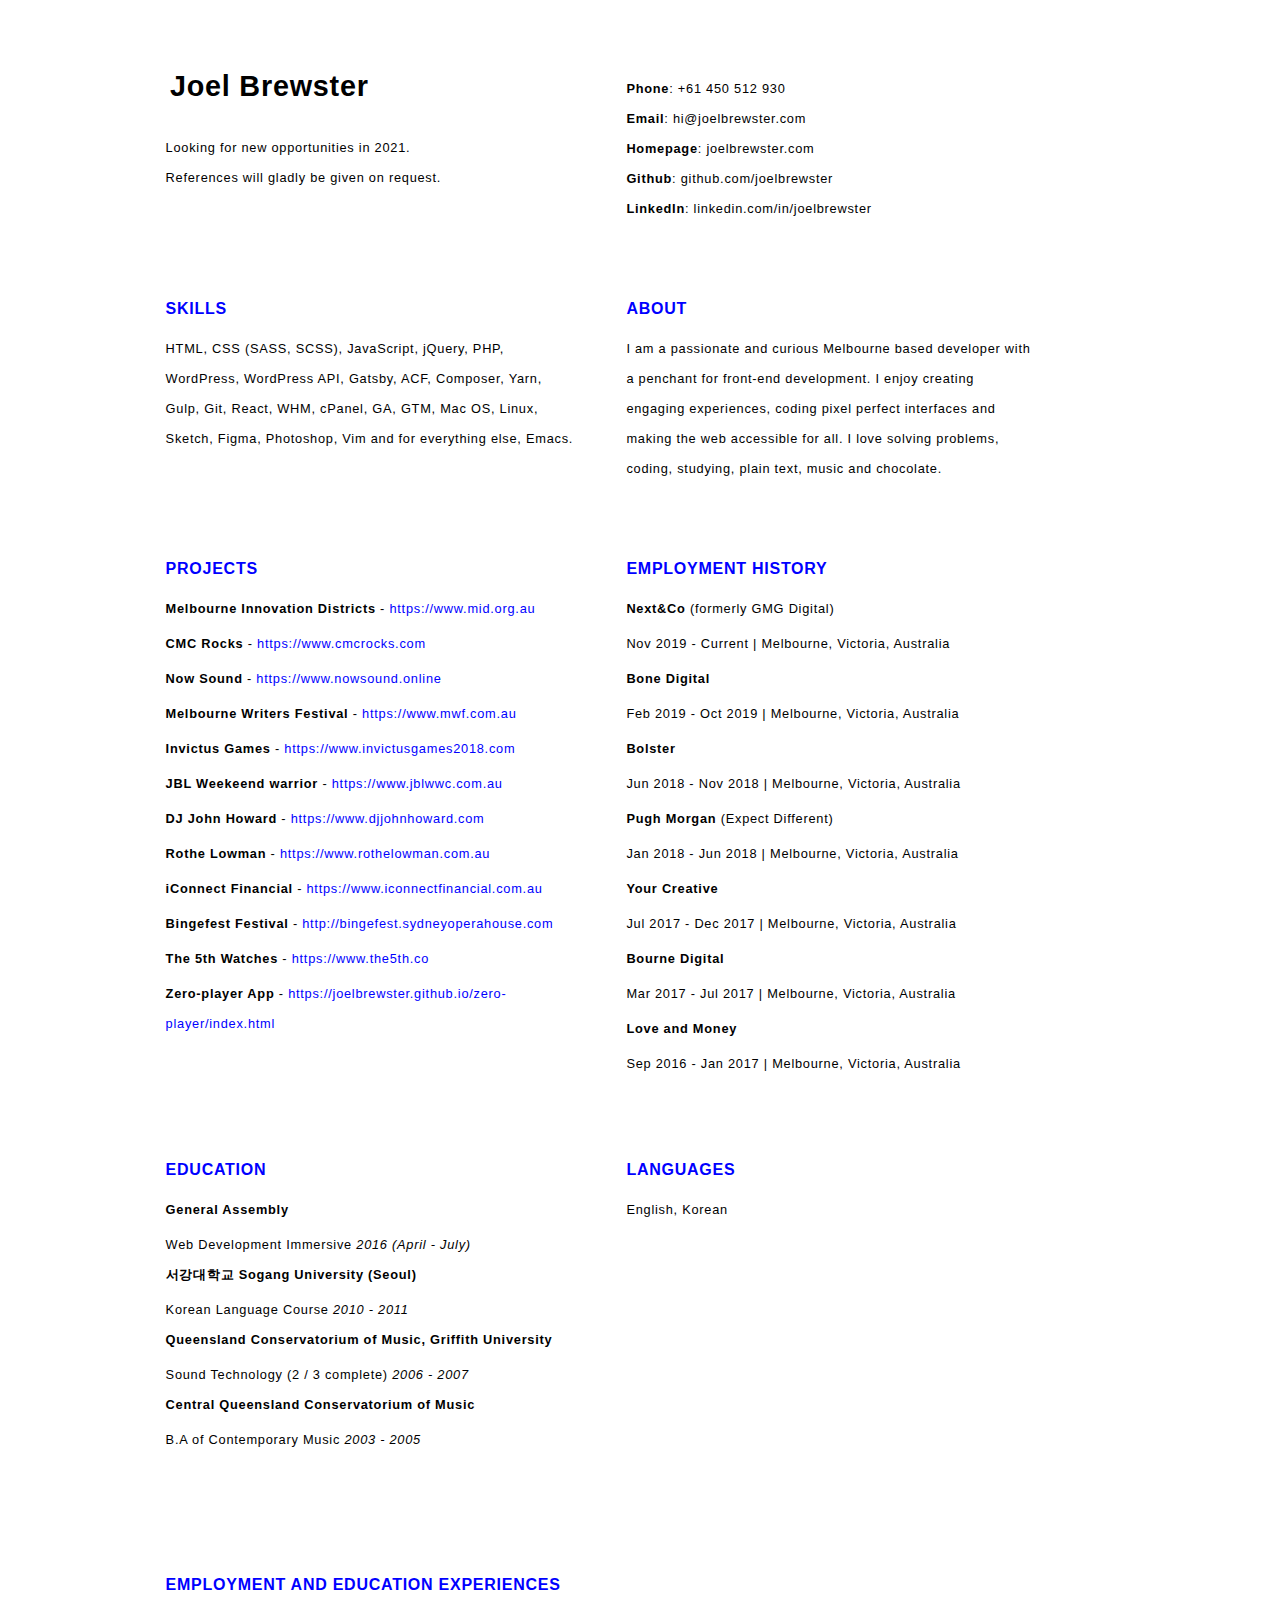
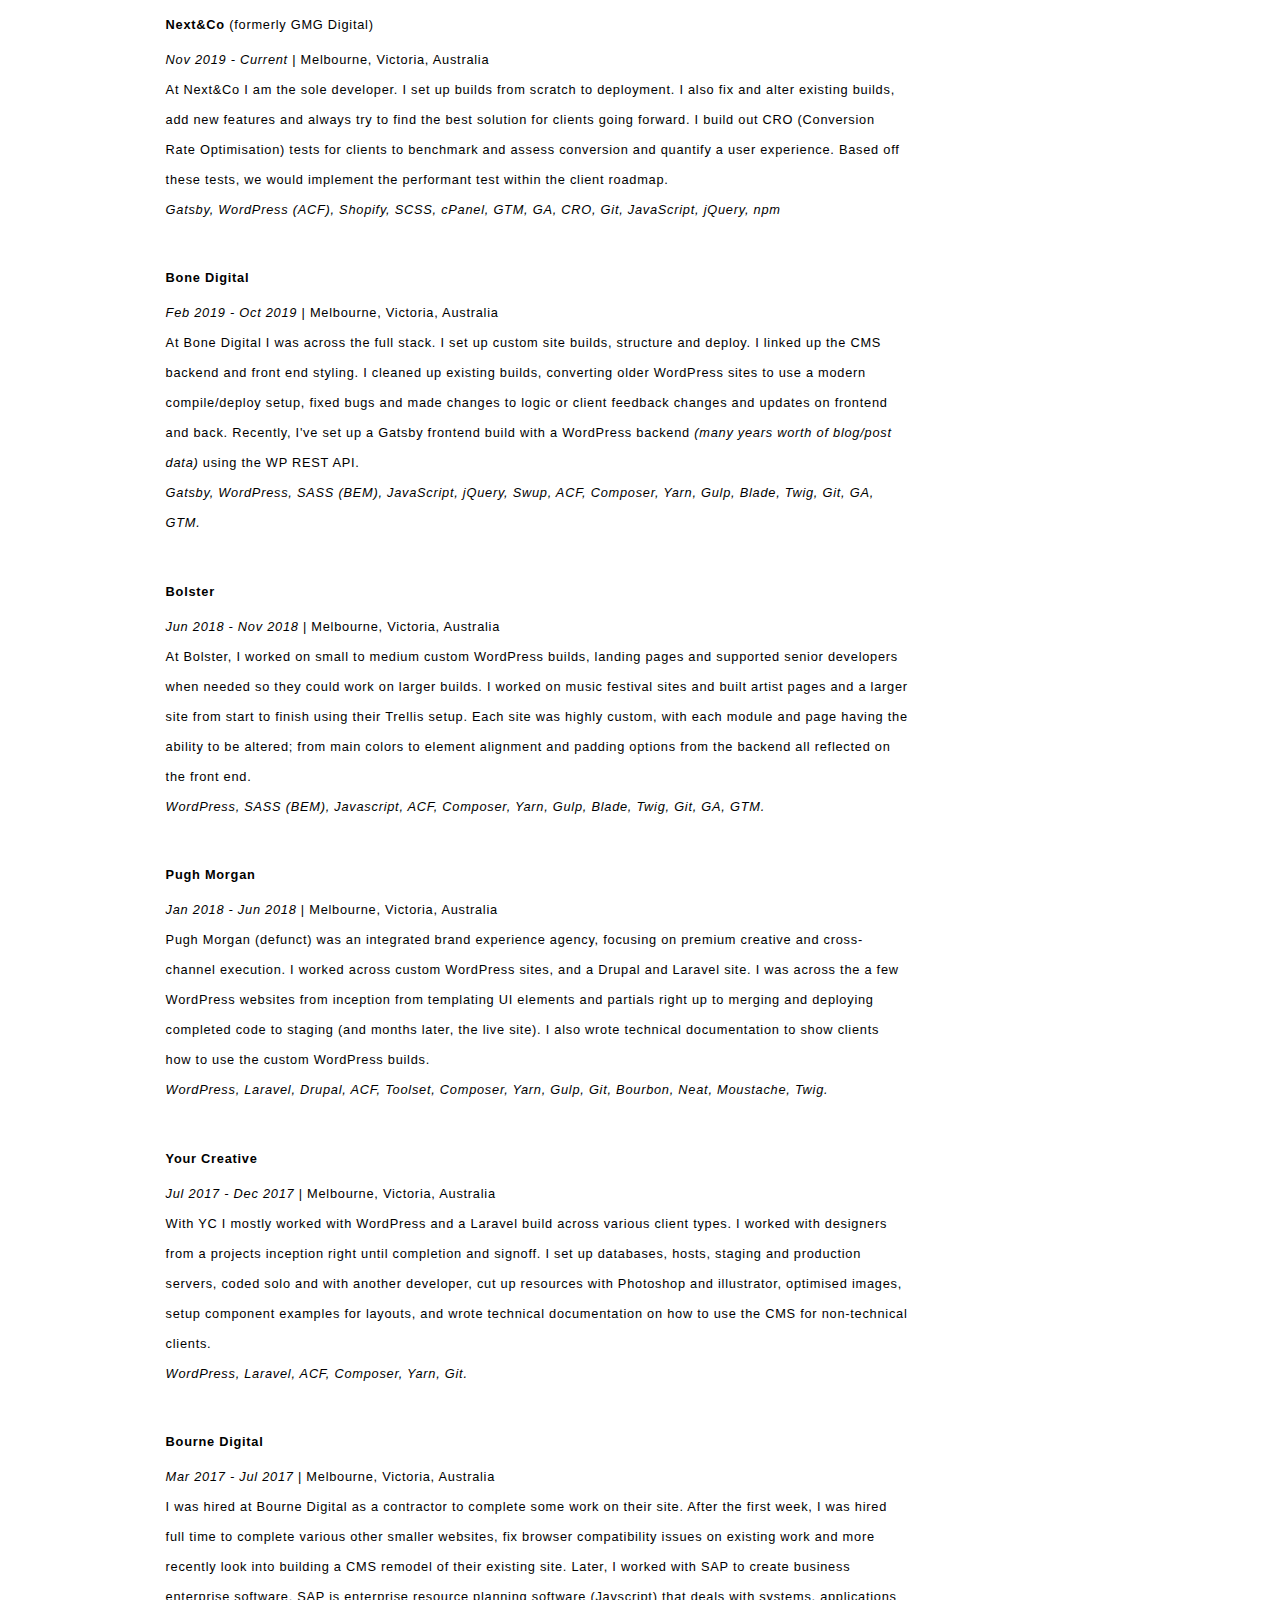
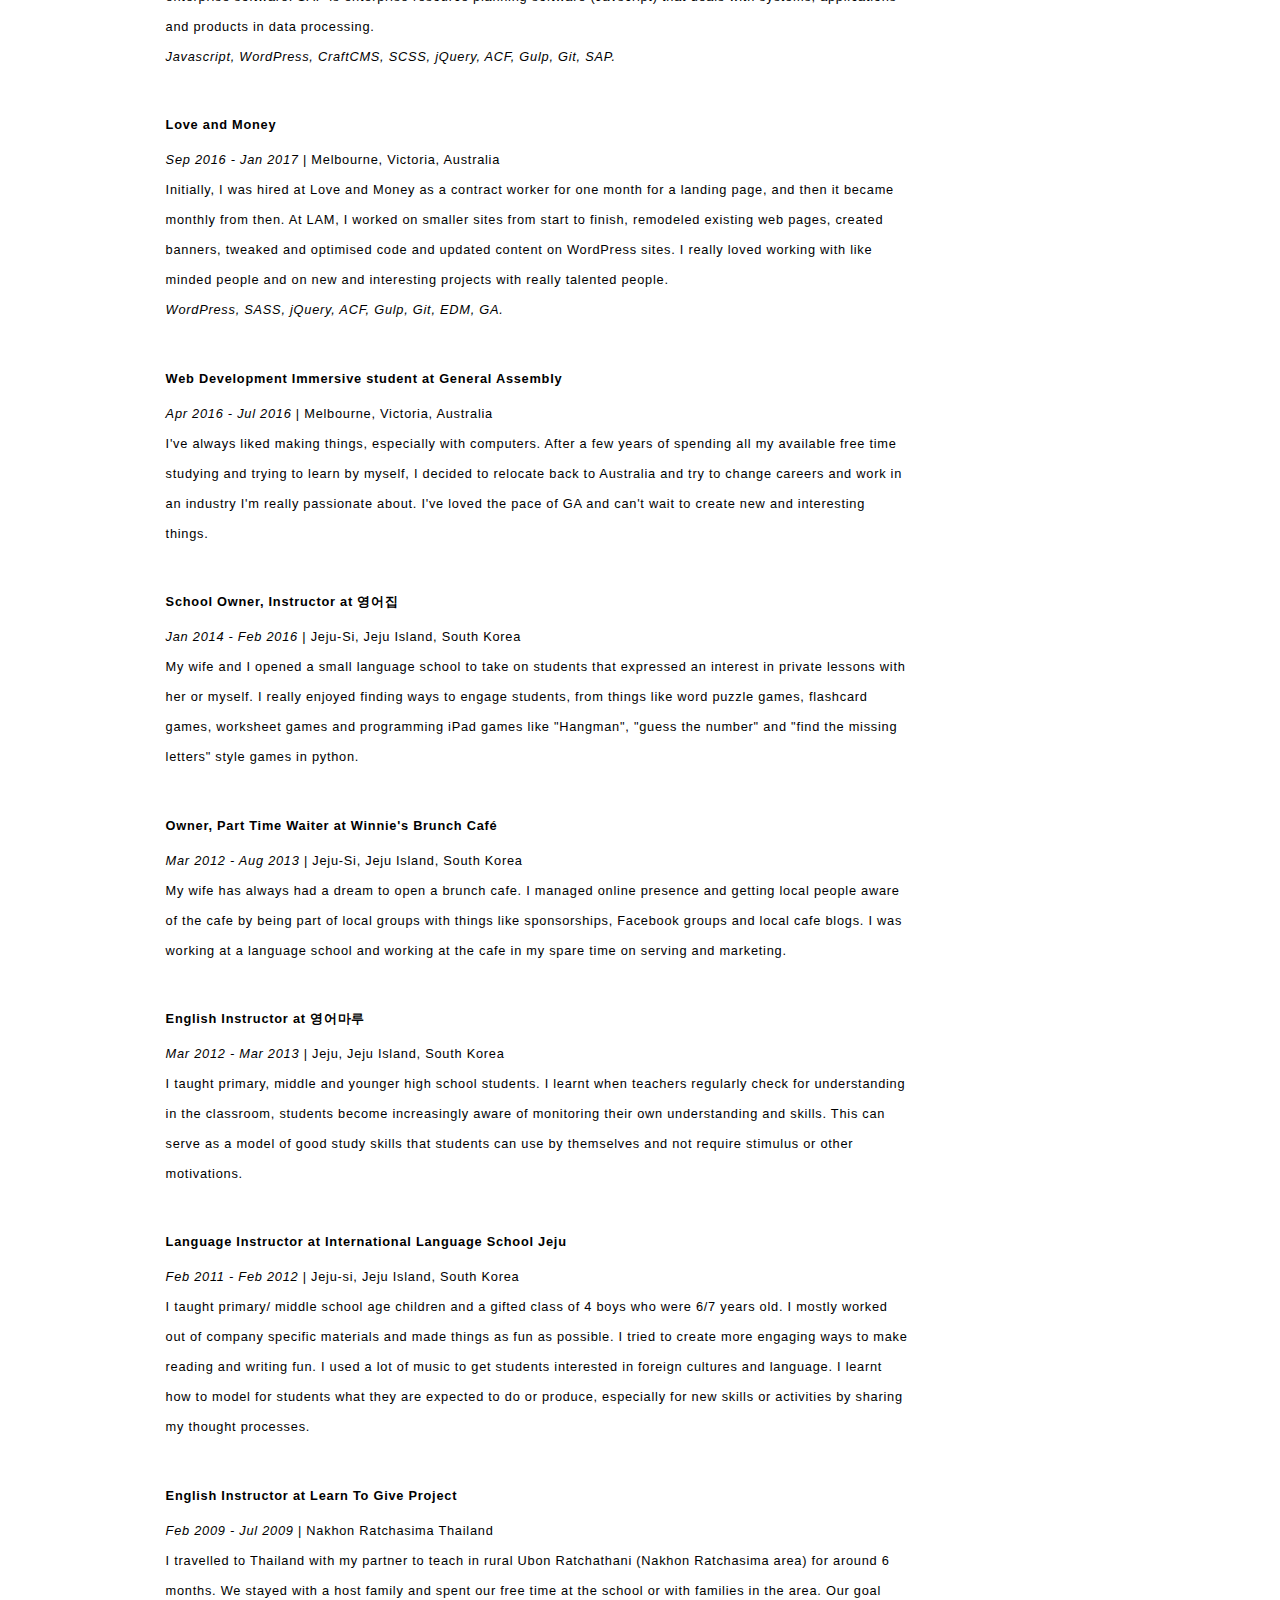
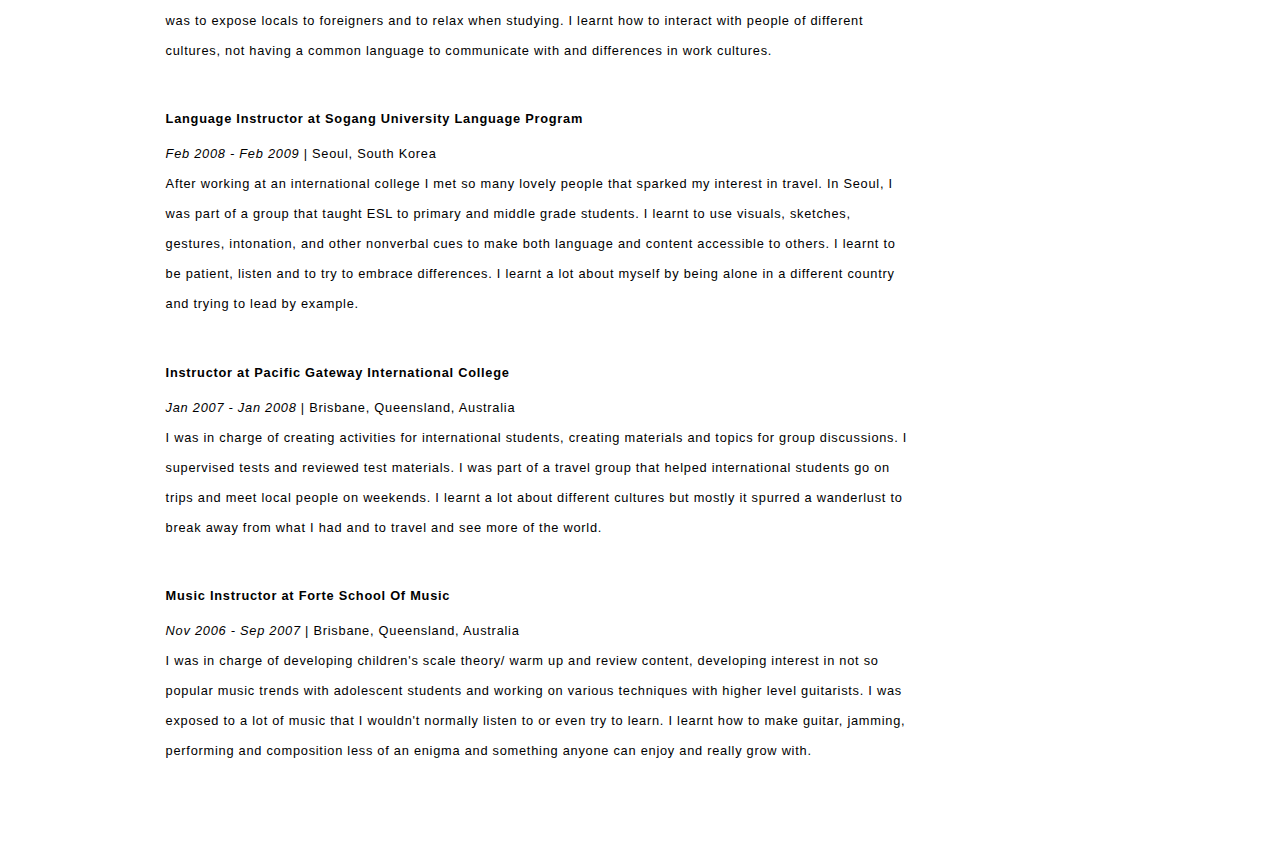
==== commit 6ae0b34e: "meta details for resume page" ====
--- a/joelbrewster_resume.html
+++ b/joelbrewster_resume.html
@@ -1,12 +1,15 @@
-<?xml version="1.0" encoding="utf-8"?>
-<!DOCTYPE html PUBLIC "-//W3C//DTD XHTML 1.0 Strict//EN" "http://www.w3.org/TR/xhtml1/DTD/xhtml1-strict.dtd">
-<html xmlns="http://www.w3.org/1999/xhtml" lang="en" xml:lang="en">
+<!DOCTYPE html>
+<html lang="en">
   <head>
-    <!-- 2020-11-04 Wed 11:46 -->
-    <meta http-equiv="Content-Type" content="text/html;charset=utf-8" />
+    <!-- 2020-11-12 Thu 08:58 -->
+    <meta charset="utf-8" />
     <meta name="viewport" content="width=device-width, initial-scale=1" />
     <title>Joel Brewster</title>
     <meta name="generator" content="Org mode" />
+    <meta
+      name="description"
+      content="Joel Brewster is a Melbourne based front end developer that enjoys creating engaging experiences, coding pixel perfect interfaces and making the web accessible for all."
+    />
     <style type="text/css">
       <!--/*--><![CDATA[/*><!--*/
        .title  { text-align: center;
@@ -237,7 +240,9 @@
   </head>
   <body>
     <div id="content">
-      <h1 class="title">Joel Brewster</h1>
+      <header>
+        <h1 class="title">Joel Brewster</h1>
+      </header>
       <ul class="org-ul">
         <li>Looking for new opportunities in 2021.</li>
         <li>References will gladly be given on request.</li>
@@ -251,9 +256,9 @@
         <li><b>LinkedIn</b>: linkedin.com/in/joelbrewster</li>
       </ul>
 
-      <div id="outline-container-org8846a1c" class="outline-2">
-        <h2 id="org8846a1c">SKILLS</h2>
-        <div class="outline-text-2" id="text-org8846a1c">
+      <div id="outline-container-orgb16fca3" class="outline-2">
+        <h2 id="orgb16fca3">SKILLS</h2>
+        <div class="outline-text-2" id="text-orgb16fca3">
           <p>
             HTML, CSS (SASS, SCSS), JavaScript, jQuery, PHP, WordPress,
             WordPress API, Gatsby, ACF, Composer, Yarn, Gulp, Git, React, WHM,
@@ -263,9 +268,9 @@
         </div>
       </div>
 
-      <div id="outline-container-orgf423693" class="outline-2">
-        <h2 id="orgf423693">ABOUT</h2>
-        <div class="outline-text-2" id="text-orgf423693">
+      <div id="outline-container-orgfd83875" class="outline-2">
+        <h2 id="orgfd83875">ABOUT</h2>
+        <div class="outline-text-2" id="text-orgfd83875">
           <p>
             I am a passionate and curious Melbourne based developer with a
             penchant for front-end development. I enjoy creating engaging
@@ -276,89 +281,89 @@
         </div>
       </div>
 
-      <div id="outline-container-org8496631" class="outline-2">
-        <h2 id="org8496631">PROJECTS</h2>
-        <div class="outline-text-2" id="text-org8496631"></div>
-        <div id="outline-container-org98eb243" class="outline-3">
-          <h3 id="org98eb243">
+      <div id="outline-container-orgc126395" class="outline-2">
+        <h2 id="orgc126395">PROJECTS</h2>
+        <div class="outline-text-2" id="text-orgc126395"></div>
+        <div id="outline-container-org4be5cca" class="outline-3">
+          <h3 id="org4be5cca">
             <b>Melbourne Innovation Districts</b> -
             <a href="https://www.mid.org.au">https://www.mid.org.au</a>
           </h3>
         </div>
-        <div id="outline-container-org69b89d2" class="outline-3">
-          <h3 id="org69b89d2">
+        <div id="outline-container-org4687018" class="outline-3">
+          <h3 id="org4687018">
             <b>CMC Rocks</b> -
             <a href="https://www.cmcrocks.com">https://www.cmcrocks.com</a>
           </h3>
         </div>
-        <div id="outline-container-orgf6dcc4b" class="outline-3">
-          <h3 id="orgf6dcc4b">
+        <div id="outline-container-org7b90347" class="outline-3">
+          <h3 id="org7b90347">
             <b>Now Sound</b> -
             <a href="https://www.nowsound.online"
               >https://www.nowsound.online</a
             >
           </h3>
         </div>
-        <div id="outline-container-orgd670efe" class="outline-3">
-          <h3 id="orgd670efe">
+        <div id="outline-container-orgab9ba37" class="outline-3">
+          <h3 id="orgab9ba37">
             <b>Melbourne Writers Festival</b> -
             <a href="https://www.mwf.com.au">https://www.mwf.com.au</a>
           </h3>
         </div>
-        <div id="outline-container-orgdf84654" class="outline-3">
-          <h3 id="orgdf84654">
+        <div id="outline-container-orgd6f5d14" class="outline-3">
+          <h3 id="orgd6f5d14">
             <b>Invictus Games</b> -
             <a href="https://www.invictusgames2018.com"
               >https://www.invictusgames2018.com</a
             >
           </h3>
         </div>
-        <div id="outline-container-org1f0baeb" class="outline-3">
-          <h3 id="org1f0baeb">
+        <div id="outline-container-orgad5d395" class="outline-3">
+          <h3 id="orgad5d395">
             <b>JBL Weekeend warrior</b> -
             <a href="https://www.jblwwc.com.au">https://www.jblwwc.com.au</a>
           </h3>
         </div>
-        <div id="outline-container-org5e36db6" class="outline-3">
-          <h3 id="org5e36db6">
+        <div id="outline-container-org6c7133a" class="outline-3">
+          <h3 id="org6c7133a">
             <b>DJ John Howard</b> -
             <a href="https://www.djjohnhoward.com"
               >https://www.djjohnhoward.com</a
             >
           </h3>
         </div>
-        <div id="outline-container-org99335b8" class="outline-3">
-          <h3 id="org99335b8">
+        <div id="outline-container-orgd229c13" class="outline-3">
+          <h3 id="orgd229c13">
             <b>Rothe Lowman</b> -
             <a href="https://www.rothelowman.com.au"
               >https://www.rothelowman.com.au</a
             >
           </h3>
         </div>
-        <div id="outline-container-org9719f9b" class="outline-3">
-          <h3 id="org9719f9b">
+        <div id="outline-container-org9020fd5" class="outline-3">
+          <h3 id="org9020fd5">
             <b>iConnect Financial</b> -
             <a href="https://www.iconnectfinancial.com.au"
               >https://www.iconnectfinancial.com.au</a
             >
           </h3>
         </div>
-        <div id="outline-container-org366adc6" class="outline-3">
-          <h3 id="org366adc6">
+        <div id="outline-container-org96379c8" class="outline-3">
+          <h3 id="org96379c8">
             <b>Bingefest Festival</b> -
             <a href="http://bingefest.sydneyoperahouse.com"
               >http://bingefest.sydneyoperahouse.com</a
             >
           </h3>
         </div>
-        <div id="outline-container-orgfc6d3cd" class="outline-3">
-          <h3 id="orgfc6d3cd">
+        <div id="outline-container-org360060a" class="outline-3">
+          <h3 id="org360060a">
             <b>The 5th Watches</b> -
             <a href="https://www.the5th.co">https://www.the5th.co</a>
           </h3>
         </div>
-        <div id="outline-container-org40be7e0" class="outline-3">
-          <h3 id="org40be7e0">
+        <div id="outline-container-orgbfc8fb4" class="outline-3">
+          <h3 id="orgbfc8fb4">
             <b>Zero-player App</b> -
             <a href="https://joelbrewster.github.io/zero-player/index.html"
               >https://joelbrewster.github.io/zero-player/index.html</a
@@ -367,129 +372,129 @@
         </div>
       </div>
 
-      <div id="outline-container-orgecb5d28" class="outline-2">
-        <h2 id="orgecb5d28">EMPLOYMENT HISTORY</h2>
-        <div class="outline-text-2" id="text-orgecb5d28"></div>
-        <div id="outline-container-org3ef03ad" class="outline-3">
-          <h3 id="org3ef03ad"><b>Next&amp;Co</b> (formerly GMG Digital)</h3>
-          <div class="outline-text-3" id="text-org3ef03ad"></div>
-          <div id="outline-container-org16059bf" class="outline-4">
-            <h4 id="org16059bf">
+      <div id="outline-container-org591cbbb" class="outline-2">
+        <h2 id="org591cbbb">EMPLOYMENT HISTORY</h2>
+        <div class="outline-text-2" id="text-org591cbbb"></div>
+        <div id="outline-container-orgd54c4c8" class="outline-3">
+          <h3 id="orgd54c4c8"><b>Next&amp;Co</b> (formerly GMG Digital)</h3>
+          <div class="outline-text-3" id="text-orgd54c4c8"></div>
+          <div id="outline-container-org730691c" class="outline-4">
+            <h4 id="org730691c">
               Nov 2019 - Current | Melbourne, Victoria, Australia
             </h4>
           </div>
         </div>
 
-        <div id="outline-container-org5d19d37" class="outline-3">
-          <h3 id="org5d19d37"><b>Bone Digital</b></h3>
-          <div class="outline-text-3" id="text-org5d19d37"></div>
-          <div id="outline-container-org61c2b51" class="outline-4">
-            <h4 id="org61c2b51">
+        <div id="outline-container-org07642ca" class="outline-3">
+          <h3 id="org07642ca"><b>Bone Digital</b></h3>
+          <div class="outline-text-3" id="text-org07642ca"></div>
+          <div id="outline-container-orgcf0b0d0" class="outline-4">
+            <h4 id="orgcf0b0d0">
               Feb 2019 - Oct 2019 | Melbourne, Victoria, Australia
             </h4>
           </div>
         </div>
 
-        <div id="outline-container-org25d3307" class="outline-3">
-          <h3 id="org25d3307"><b>Bolster</b></h3>
-          <div class="outline-text-3" id="text-org25d3307"></div>
-          <div id="outline-container-orge87d631" class="outline-4">
-            <h4 id="orge87d631">
+        <div id="outline-container-org5365a2f" class="outline-3">
+          <h3 id="org5365a2f"><b>Bolster</b></h3>
+          <div class="outline-text-3" id="text-org5365a2f"></div>
+          <div id="outline-container-org8b444b4" class="outline-4">
+            <h4 id="org8b444b4">
               Jun 2018 - Nov 2018 | Melbourne, Victoria, Australia
             </h4>
           </div>
         </div>
 
-        <div id="outline-container-org87cbde1" class="outline-3">
-          <h3 id="org87cbde1"><b>Pugh Morgan</b> (Expect Different)</h3>
-          <div class="outline-text-3" id="text-org87cbde1"></div>
-          <div id="outline-container-orgfb83023" class="outline-4">
-            <h4 id="orgfb83023">
+        <div id="outline-container-org18af469" class="outline-3">
+          <h3 id="org18af469"><b>Pugh Morgan</b> (Expect Different)</h3>
+          <div class="outline-text-3" id="text-org18af469"></div>
+          <div id="outline-container-orgbf3f012" class="outline-4">
+            <h4 id="orgbf3f012">
               Jan 2018 - Jun 2018 | Melbourne, Victoria, Australia
             </h4>
           </div>
         </div>
 
-        <div id="outline-container-org51c53b7" class="outline-3">
-          <h3 id="org51c53b7"><b>Your Creative</b></h3>
-          <div class="outline-text-3" id="text-org51c53b7"></div>
-          <div id="outline-container-orgfc4d532" class="outline-4">
-            <h4 id="orgfc4d532">
+        <div id="outline-container-org09ea980" class="outline-3">
+          <h3 id="org09ea980"><b>Your Creative</b></h3>
+          <div class="outline-text-3" id="text-org09ea980"></div>
+          <div id="outline-container-orgb09699e" class="outline-4">
+            <h4 id="orgb09699e">
               Jul 2017 - Dec 2017 | Melbourne, Victoria, Australia
             </h4>
           </div>
         </div>
 
-        <div id="outline-container-orgc72ee84" class="outline-3">
-          <h3 id="orgc72ee84"><b>Bourne Digital</b></h3>
-          <div class="outline-text-3" id="text-orgc72ee84"></div>
-          <div id="outline-container-org71e7bd5" class="outline-4">
-            <h4 id="org71e7bd5">
+        <div id="outline-container-org3ed5c38" class="outline-3">
+          <h3 id="org3ed5c38"><b>Bourne Digital</b></h3>
+          <div class="outline-text-3" id="text-org3ed5c38"></div>
+          <div id="outline-container-org2c8f7ea" class="outline-4">
+            <h4 id="org2c8f7ea">
               Mar 2017 - Jul 2017 | Melbourne, Victoria, Australia
             </h4>
           </div>
         </div>
 
-        <div id="outline-container-org13e5d8e" class="outline-3">
-          <h3 id="org13e5d8e"><b>Love and Money</b></h3>
-          <div class="outline-text-3" id="text-org13e5d8e"></div>
-          <div id="outline-container-org380a0fb" class="outline-4">
-            <h4 id="org380a0fb">
+        <div id="outline-container-orgd557b2b" class="outline-3">
+          <h3 id="orgd557b2b"><b>Love and Money</b></h3>
+          <div class="outline-text-3" id="text-orgd557b2b"></div>
+          <div id="outline-container-org2d8433f" class="outline-4">
+            <h4 id="org2d8433f">
               Sep 2016 - Jan 2017 | Melbourne, Victoria, Australia
             </h4>
           </div>
         </div>
       </div>
 
-      <div id="outline-container-org14b3d02" class="outline-2">
-        <h2 id="org14b3d02">EDUCATION</h2>
-        <div class="outline-text-2" id="text-org14b3d02"></div>
-        <div id="outline-container-org000d8e4" class="outline-3">
-          <h3 id="org000d8e4"><b>General Assembly</b></h3>
-          <div class="outline-text-3" id="text-org000d8e4">
+      <div id="outline-container-org16343e6" class="outline-2">
+        <h2 id="org16343e6">EDUCATION</h2>
+        <div class="outline-text-2" id="text-org16343e6"></div>
+        <div id="outline-container-org98f8db4" class="outline-3">
+          <h3 id="org98f8db4"><b>General Assembly</b></h3>
+          <div class="outline-text-3" id="text-org98f8db4">
             <p>Web Development Immersive <i>2016 (April - July)</i></p>
           </div>
         </div>
 
-        <div id="outline-container-org92df672" class="outline-3">
-          <h3 id="org92df672"><b>서강대학교 Sogang University (Seoul)</b></h3>
-          <div class="outline-text-3" id="text-org92df672">
+        <div id="outline-container-orgc26b6f2" class="outline-3">
+          <h3 id="orgc26b6f2"><b>서강대학교 Sogang University (Seoul)</b></h3>
+          <div class="outline-text-3" id="text-orgc26b6f2">
             <p>Korean Language Course <i>2010 - 2011</i></p>
           </div>
         </div>
 
-        <div id="outline-container-org8db0f15" class="outline-3">
-          <h3 id="org8db0f15">
+        <div id="outline-container-org4898c70" class="outline-3">
+          <h3 id="org4898c70">
             <b>Queensland Conservatorium of Music, Griffith University</b>
           </h3>
-          <div class="outline-text-3" id="text-org8db0f15">
+          <div class="outline-text-3" id="text-org4898c70">
             <p>Sound Technology (2 / 3 complete) <i>2006 - 2007</i></p>
           </div>
         </div>
 
-        <div id="outline-container-orgf37c116" class="outline-3">
-          <h3 id="orgf37c116">
+        <div id="outline-container-org19138e9" class="outline-3">
+          <h3 id="org19138e9">
             <b>Central Queensland Conservatorium of Music</b>
           </h3>
-          <div class="outline-text-3" id="text-orgf37c116">
+          <div class="outline-text-3" id="text-org19138e9">
             <p>B.A of Contemporary Music <i>2003 - 2005</i></p>
           </div>
         </div>
       </div>
 
-      <div id="outline-container-org907113b" class="outline-2">
-        <h2 id="org907113b">LANGUAGES</h2>
-        <div class="outline-text-2" id="text-org907113b">
+      <div id="outline-container-org99d0d3d" class="outline-2">
+        <h2 id="org99d0d3d">LANGUAGES</h2>
+        <div class="outline-text-2" id="text-org99d0d3d">
           <p>English, Korean</p>
         </div>
       </div>
 
-      <div id="outline-container-org3c39f20" class="outline-2">
-        <h2 id="org3c39f20">EMPLOYMENT AND EDUCATION EXPERIENCES</h2>
-        <div class="outline-text-2" id="text-org3c39f20"></div>
-        <div id="outline-container-orgf092905" class="outline-3">
-          <h3 id="orgf092905"><b>Next&amp;Co</b> (formerly GMG Digital)</h3>
-          <div class="outline-text-3" id="text-orgf092905">
+      <div id="outline-container-org47c7bd7" class="outline-2">
+        <h2 id="org47c7bd7">EMPLOYMENT AND EDUCATION EXPERIENCES</h2>
+        <div class="outline-text-2" id="text-org47c7bd7"></div>
+        <div id="outline-container-orgc40efb6" class="outline-3">
+          <h3 id="orgc40efb6"><b>Next&amp;Co</b> (formerly GMG Digital)</h3>
+          <div class="outline-text-3" id="text-orgc40efb6">
             <p><i>Nov 2019 - Current</i> | Melbourne, Victoria, Australia</p>
 
             <p>
@@ -511,9 +516,9 @@
           </div>
         </div>
 
-        <div id="outline-container-orgbb5434b" class="outline-3">
-          <h3 id="orgbb5434b"><b>Bone Digital</b></h3>
-          <div class="outline-text-3" id="text-orgbb5434b">
+        <div id="outline-container-org065fa62" class="outline-3">
+          <h3 id="org065fa62"><b>Bone Digital</b></h3>
+          <div class="outline-text-3" id="text-org065fa62">
             <p><i>Feb 2019 - Oct 2019</i> | Melbourne, Victoria, Australia</p>
 
             <p>
@@ -536,9 +541,9 @@
           </div>
         </div>
 
-        <div id="outline-container-orgbe04b41" class="outline-3">
-          <h3 id="orgbe04b41"><b>Bolster</b></h3>
-          <div class="outline-text-3" id="text-orgbe04b41">
+        <div id="outline-container-org463f4ed" class="outline-3">
+          <h3 id="org463f4ed"><b>Bolster</b></h3>
+          <div class="outline-text-3" id="text-org463f4ed">
             <p><i>Jun 2018 - Nov 2018</i> | Melbourne, Victoria, Australia</p>
 
             <p>
@@ -549,7 +554,7 @@
               their Trellis setup. Each site was highly custom, with each module
               and page having the ability to be altered; from main colors to
               element alignment and padding options from the backend all
-              reflected on the frontend.
+              reflected on the front end.
             </p>
 
             <p>
@@ -561,9 +566,9 @@
           </div>
         </div>
 
-        <div id="outline-container-orga008832" class="outline-3">
-          <h3 id="orga008832"><b>Pugh Morgan</b></h3>
-          <div class="outline-text-3" id="text-orga008832">
+        <div id="outline-container-org732115c" class="outline-3">
+          <h3 id="org732115c"><b>Pugh Morgan</b></h3>
+          <div class="outline-text-3" id="text-org732115c">
             <p><i>Jan 2018 - Jun 2018</i> | Melbourne, Victoria, Australia</p>
 
             <p>
@@ -586,9 +591,9 @@
           </div>
         </div>
 
-        <div id="outline-container-org8c91e01" class="outline-3">
-          <h3 id="org8c91e01"><b>Your Creative</b></h3>
-          <div class="outline-text-3" id="text-org8c91e01">
+        <div id="outline-container-orgab9cb38" class="outline-3">
+          <h3 id="orgab9cb38"><b>Your Creative</b></h3>
+          <div class="outline-text-3" id="text-orgab9cb38">
             <p><i>Jul 2017 - Dec 2017</i> | Melbourne, Victoria, Australia</p>
 
             <p>
@@ -608,9 +613,9 @@
           </div>
         </div>
 
-        <div id="outline-container-orgecaa88a" class="outline-3">
-          <h3 id="orgecaa88a"><b>Bourne Digital</b></h3>
-          <div class="outline-text-3" id="text-orgecaa88a">
+        <div id="outline-container-orgff6c388" class="outline-3">
+          <h3 id="orgff6c388"><b>Bourne Digital</b></h3>
+          <div class="outline-text-3" id="text-orgff6c388">
             <p><i>Mar 2017 - Jul 2017</i> | Melbourne, Victoria, Australia</p>
 
             <p>
@@ -633,9 +638,9 @@
           </div>
         </div>
 
-        <div id="outline-container-org75a7277" class="outline-3">
-          <h3 id="org75a7277"><b>Love and Money</b></h3>
-          <div class="outline-text-3" id="text-org75a7277">
+        <div id="outline-container-org03c7b3b" class="outline-3">
+          <h3 id="org03c7b3b"><b>Love and Money</b></h3>
+          <div class="outline-text-3" id="text-org03c7b3b">
             <p><i>Sep 2016 - Jan 2017</i> | Melbourne, Victoria, Australia</p>
 
             <p>
@@ -654,11 +659,11 @@
           </div>
         </div>
 
-        <div id="outline-container-orgbad9cc4" class="outline-3">
-          <h3 id="orgbad9cc4">
+        <div id="outline-container-orge331942" class="outline-3">
+          <h3 id="orge331942">
             <b>Web Development Immersive student at General Assembly</b>
           </h3>
-          <div class="outline-text-3" id="text-orgbad9cc4">
+          <div class="outline-text-3" id="text-orge331942">
             <p><i>Apr 2016 - Jul 2016</i> | Melbourne, Victoria, Australia</p>
 
             <p>
@@ -672,9 +677,9 @@
           </div>
         </div>
 
-        <div id="outline-container-orgbd7d69f" class="outline-3">
-          <h3 id="orgbd7d69f"><b>School Owner, Instructor at 영어집</b></h3>
-          <div class="outline-text-3" id="text-orgbd7d69f">
+        <div id="outline-container-org220c40e" class="outline-3">
+          <h3 id="org220c40e"><b>School Owner, Instructor at 영어집</b></h3>
+          <div class="outline-text-3" id="text-org220c40e">
             <p>
               <i>Jan 2014 - Feb 2016</i> | Jeju-Si, Jeju Island, South Korea
             </p>
@@ -690,11 +695,11 @@
           </div>
         </div>
 
-        <div id="outline-container-org95c88ef" class="outline-3">
-          <h3 id="org95c88ef">
+        <div id="outline-container-org68befac" class="outline-3">
+          <h3 id="org68befac">
             <b>Owner, Part Time Waiter at Winnie's Brunch Café</b>
           </h3>
-          <div class="outline-text-3" id="text-org95c88ef">
+          <div class="outline-text-3" id="text-org68befac">
             <p>
               <i>Mar 2012 - Aug 2013</i> | Jeju-Si, Jeju Island, South Korea
             </p>
@@ -709,9 +714,9 @@
           </div>
         </div>
 
-        <div id="outline-container-orge0540f4" class="outline-3">
-          <h3 id="orge0540f4"><b>English Instructor at 영어마루</b></h3>
-          <div class="outline-text-3" id="text-orge0540f4">
+        <div id="outline-container-org8271f45" class="outline-3">
+          <h3 id="org8271f45"><b>English Instructor at 영어마루</b></h3>
+          <div class="outline-text-3" id="text-org8271f45">
             <p><i>Mar 2012 - Mar 2013</i> | Jeju, Jeju Island, South Korea</p>
 
             <p>
@@ -725,11 +730,11 @@
           </div>
         </div>
 
-        <div id="outline-container-orgd6d4b7b" class="outline-3">
-          <h3 id="orgd6d4b7b">
+        <div id="outline-container-org87c2ead" class="outline-3">
+          <h3 id="org87c2ead">
             <b>Language Instructor at International Language School Jeju</b>
           </h3>
-          <div class="outline-text-3" id="text-orgd6d4b7b">
+          <div class="outline-text-3" id="text-org87c2ead">
             <p>
               <i>Feb 2011 - Feb 2012</i> | Jeju-si, Jeju Island, South Korea
             </p>
@@ -747,11 +752,11 @@
           </div>
         </div>
 
-        <div id="outline-container-org19faab3" class="outline-3">
-          <h3 id="org19faab3">
+        <div id="outline-container-org9e20f61" class="outline-3">
+          <h3 id="org9e20f61">
             <b>English Instructor at Learn To Give Project</b>
           </h3>
-          <div class="outline-text-3" id="text-org19faab3">
+          <div class="outline-text-3" id="text-org9e20f61">
             <p><i>Feb 2009 - Jul 2009</i> | Nakhon Ratchasima Thailand</p>
 
             <p>
@@ -766,11 +771,11 @@
           </div>
         </div>
 
-        <div id="outline-container-orgf49bcd3" class="outline-3">
-          <h3 id="orgf49bcd3">
+        <div id="outline-container-org0c8f16e" class="outline-3">
+          <h3 id="org0c8f16e">
             <b>Language Instructor at Sogang University Language Program</b>
           </h3>
-          <div class="outline-text-3" id="text-orgf49bcd3">
+          <div class="outline-text-3" id="text-org0c8f16e">
             <p><i>Feb 2008 - Feb 2009</i> | Seoul, South Korea</p>
 
             <p>
@@ -786,11 +791,11 @@
           </div>
         </div>
 
-        <div id="outline-container-orgd0a8d89" class="outline-3">
-          <h3 id="orgd0a8d89">
+        <div id="outline-container-orgc828fe1" class="outline-3">
+          <h3 id="orgc828fe1">
             <b>Instructor at Pacific Gateway International College</b>
           </h3>
-          <div class="outline-text-3" id="text-orgd0a8d89">
+          <div class="outline-text-3" id="text-orgc828fe1">
             <p><i>Jan 2007 - Jan 2008</i> | Brisbane, Queensland, Australia</p>
 
             <p>
@@ -805,11 +810,11 @@
           </div>
         </div>
 
-        <div id="outline-container-org347618f" class="outline-3">
-          <h3 id="org347618f">
+        <div id="outline-container-org74dbbc7" class="outline-3">
+          <h3 id="org74dbbc7">
             <b>Music Instructor at Forte School Of Music</b>
           </h3>
-          <div class="outline-text-3" id="text-org347618f">
+          <div class="outline-text-3" id="text-org74dbbc7">
             <p><i>Nov 2006 - Sep 2007</i> | Brisbane, Queensland, Australia</p>
 
             <p>
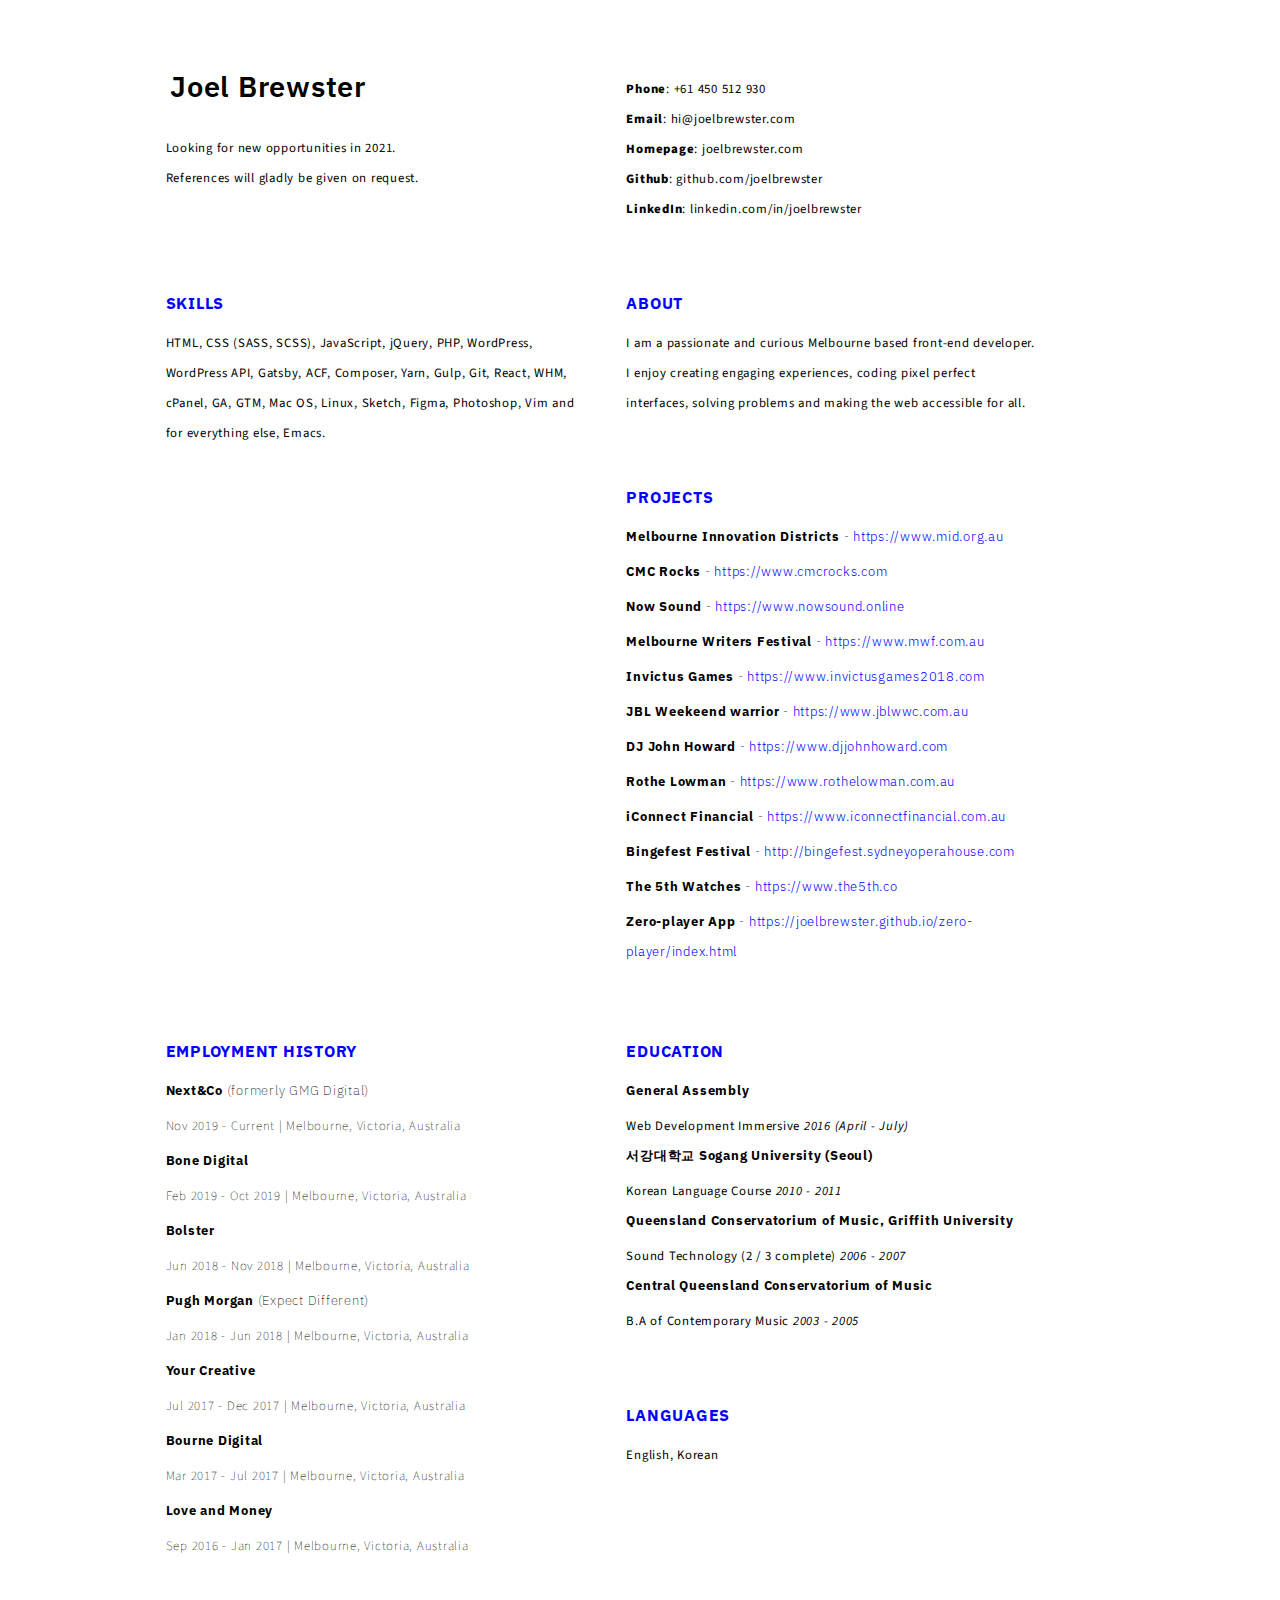
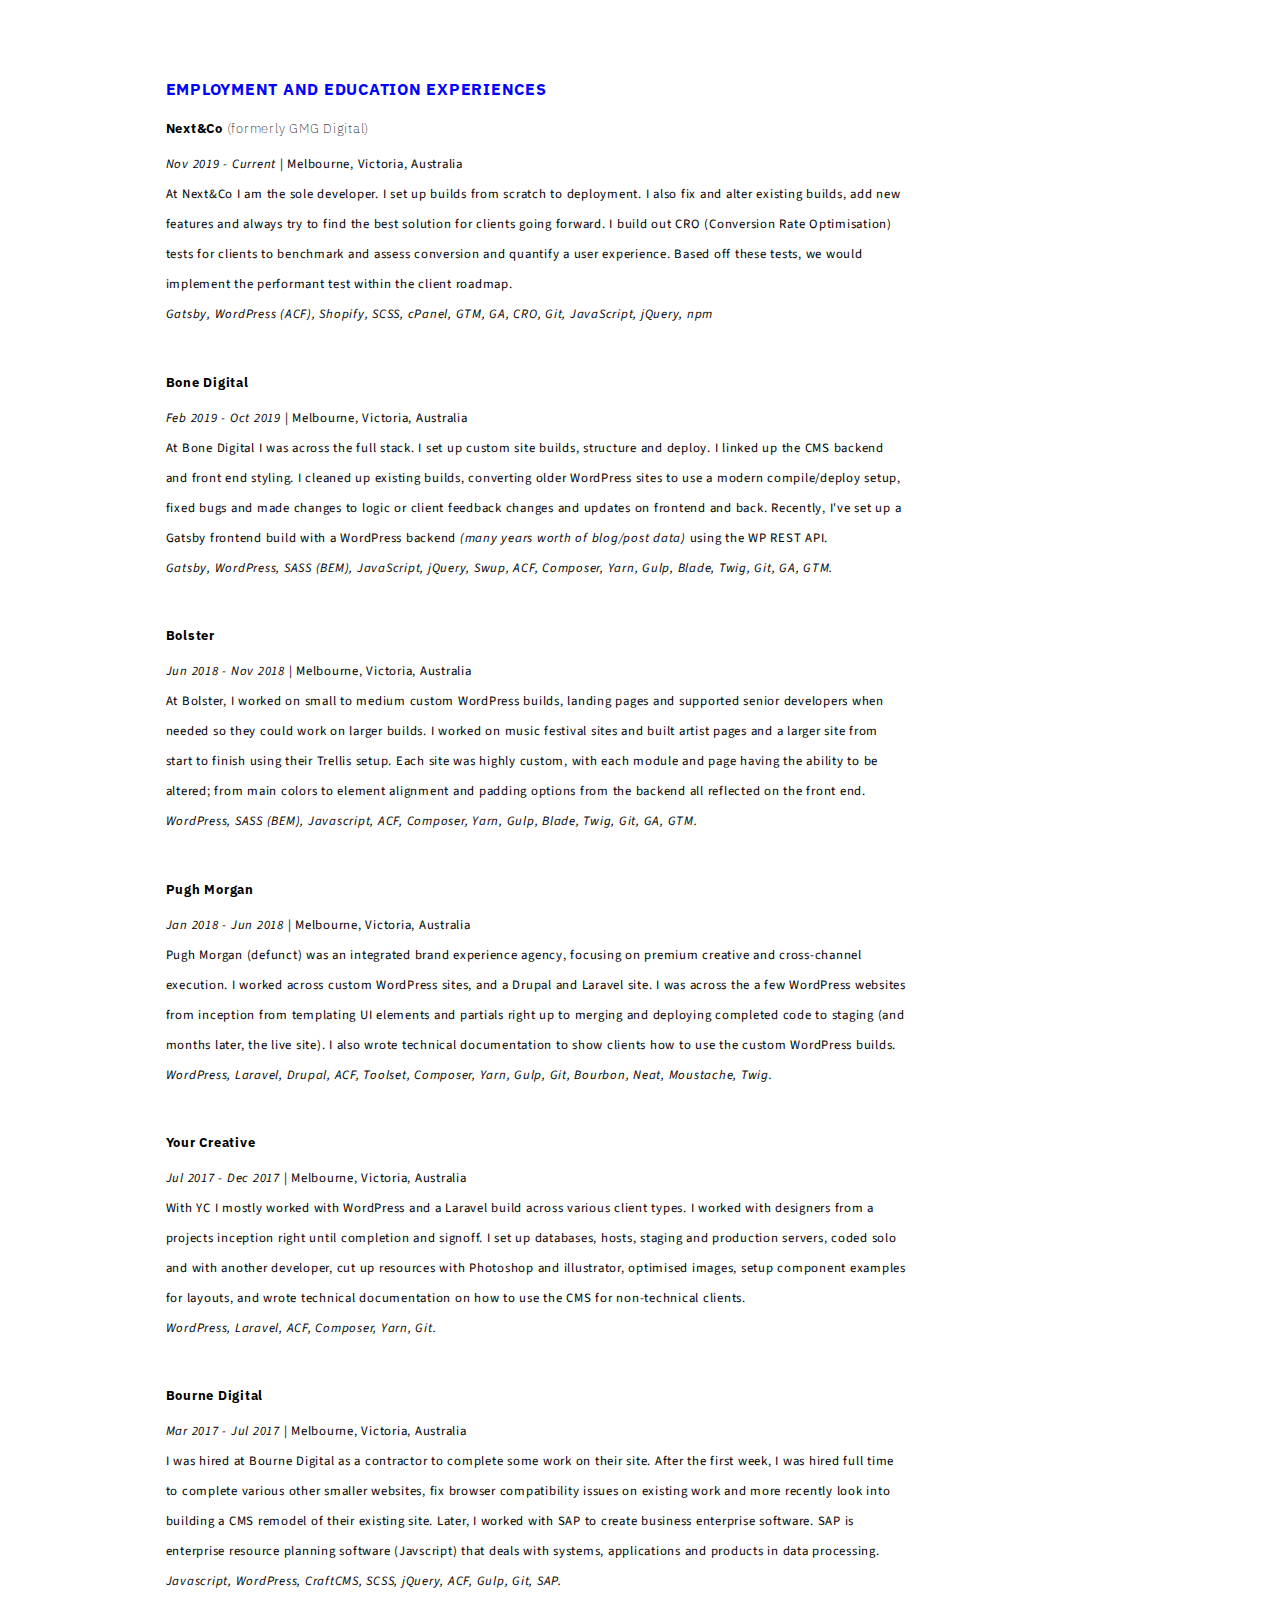
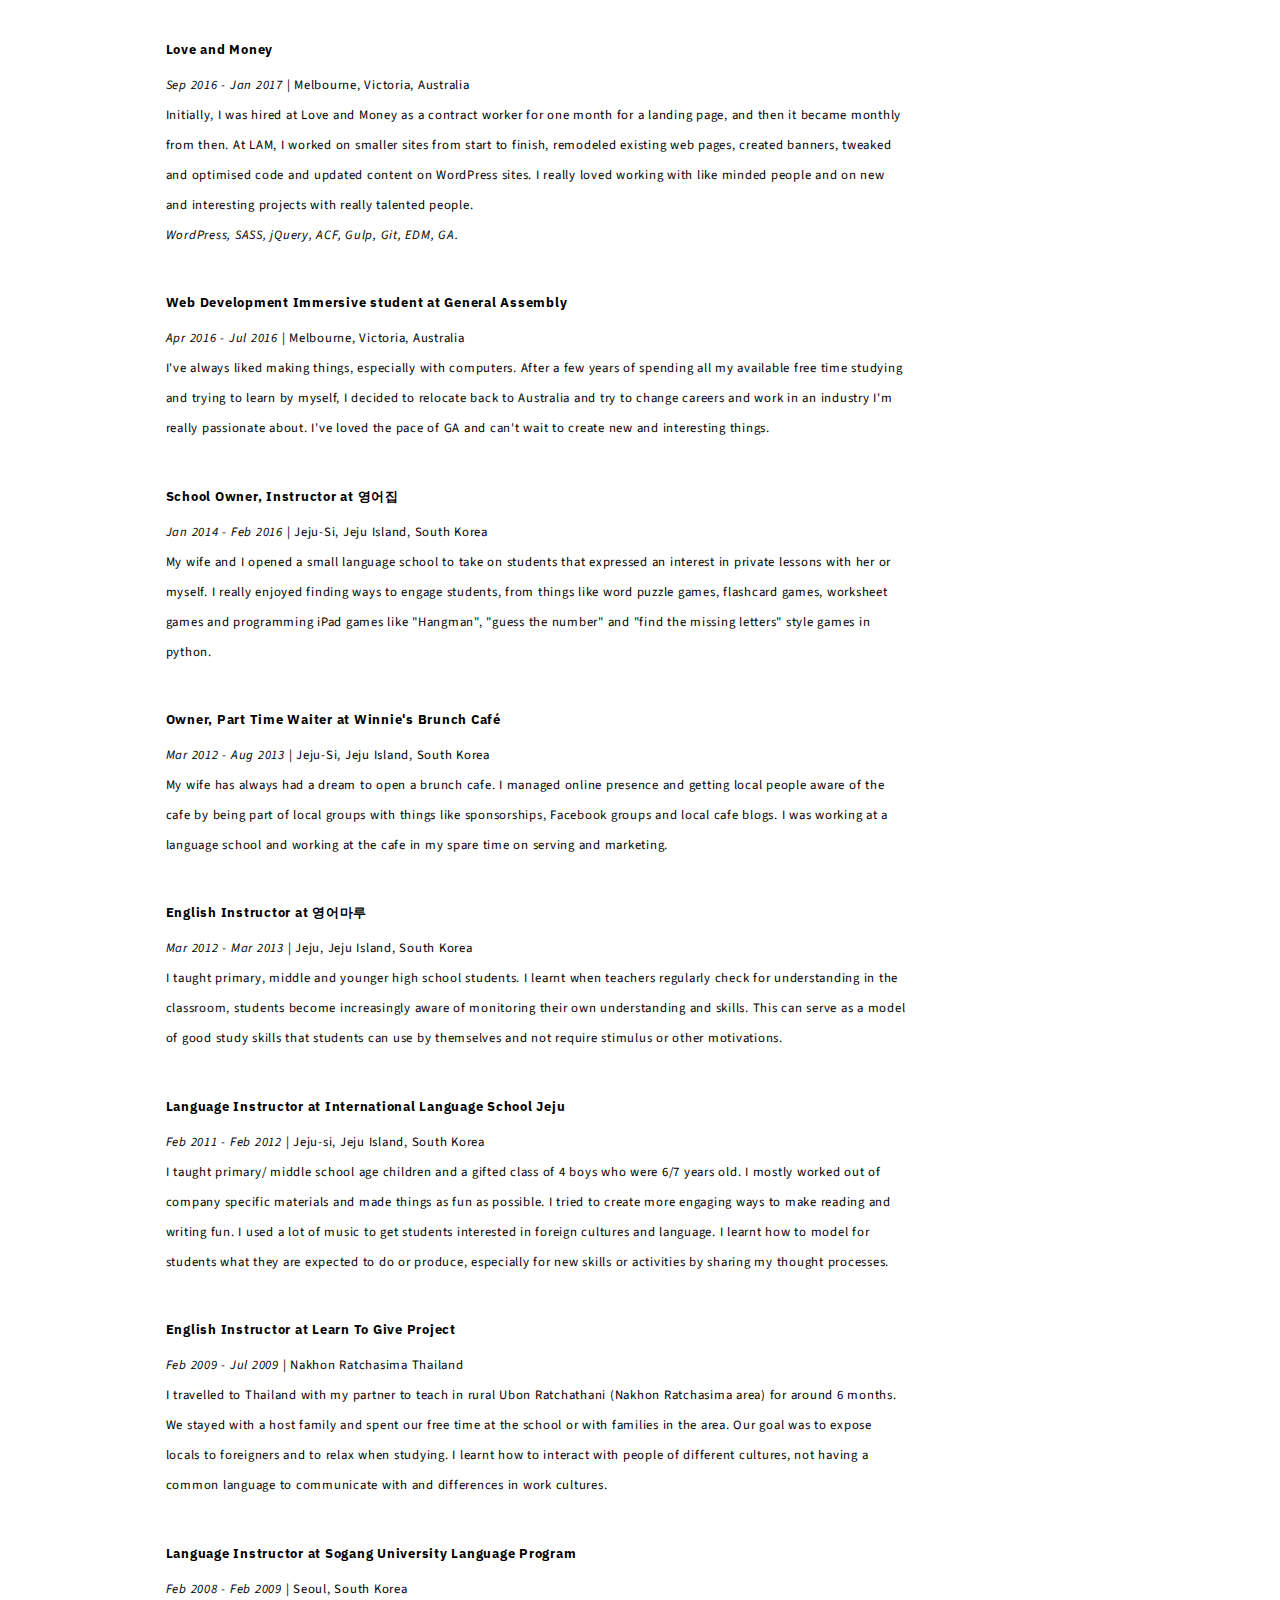
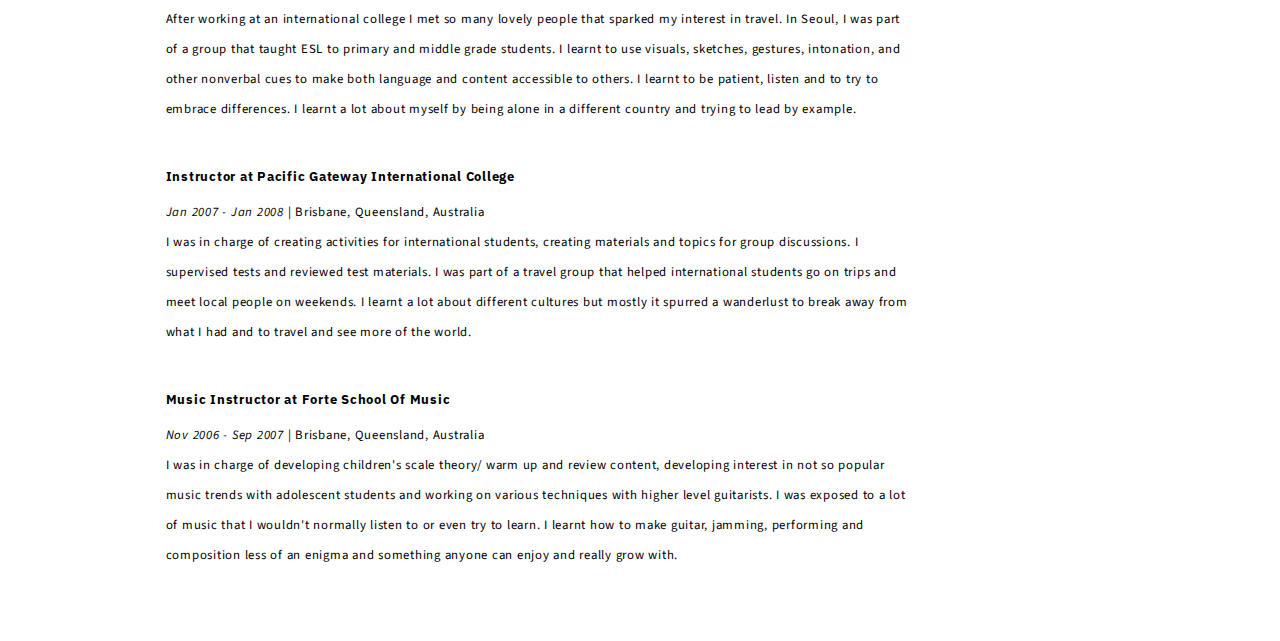
==== commit 3f239a0f: "about fluff" ====
--- a/joelbrewster_resume.html
+++ b/joelbrewster_resume.html
@@ -1,202 +1,200 @@
 <!DOCTYPE html>
 <html lang="en">
-  <head>
-    <!-- 2020-11-12 Thu 08:58 -->
-    <meta charset="utf-8" />
-    <meta name="viewport" content="width=device-width, initial-scale=1" />
-    <title>Joel Brewster</title>
-    <meta name="generator" content="Org mode" />
-    <meta
-      name="description"
-      content="Joel Brewster is a Melbourne based front end developer that enjoys creating engaging experiences, coding pixel perfect interfaces and making the web accessible for all."
-    />
-    <style type="text/css">
-      <!--/*--><![CDATA[/*><!--*/
-       .title  { text-align: center;
-                  margin-bottom: .2em; }
-       .subtitle { text-align: center;
-                   font-size: medium;
-                   font-weight: bold;
-                   margin-top:0; }
-       .todo   { font-family: monospace; color: red; }
-       .done   { font-family: monospace; color: green; }
-       .priority { font-family: monospace; color: orange; }
-       .tag    { background-color: #eee; font-family: monospace;
-                 padding: 2px; font-size: 80%; font-weight: normal; }
-       .timestamp { color: #bebebe; }
-       .timestamp-kwd { color: #5f9ea0; }
-       .org-right  { margin-left: auto; margin-right: 0px;  text-align: right; }
-       .org-left   { margin-left: 0px;  margin-right: auto; text-align: left; }
-       .org-center { margin-left: auto; margin-right: auto; text-align: center; }
-       .underline { text-decoration: underline; }
-       #postamble p, #preamble p { font-size: 90%; margin: .2em; }
-       p.verse { margin-left: 3%; }
-       pre {
-         border: 1px solid #ccc;
-         box-shadow: 3px 3px 3px #eee;
-         padding: 8pt;
-         font-family: monospace;
-         overflow: auto;
-         margin: 1.2em;
-       }
-       pre.src {
-         position: relative;
-         overflow: visible;
-         padding-top: 1.2em;
-       }
-       pre.src:before {
-         display: none;
-         position: absolute;
-         background-color: white;
-         top: -10px;
-         right: 10px;
-         padding: 3px;
-         border: 1px solid black;
-       }
-       pre.src:hover:before { display: inline;}
-       /* Languages per Org manual */
-       pre.src-asymptote:before { content: 'Asymptote'; }
-       pre.src-awk:before { content: 'Awk'; }
-       pre.src-C:before { content: 'C'; }
-       /* pre.src-C++ doesn't work in CSS */
-       pre.src-clojure:before { content: 'Clojure'; }
-       pre.src-css:before { content: 'CSS'; }
-       pre.src-D:before { content: 'D'; }
-       pre.src-ditaa:before { content: 'ditaa'; }
-       pre.src-dot:before { content: 'Graphviz'; }
-       pre.src-calc:before { content: 'Emacs Calc'; }
-       pre.src-emacs-lisp:before { content: 'Emacs Lisp'; }
-       pre.src-fortran:before { content: 'Fortran'; }
-       pre.src-gnuplot:before { content: 'gnuplot'; }
-       pre.src-haskell:before { content: 'Haskell'; }
-       pre.src-hledger:before { content: 'hledger'; }
-       pre.src-java:before { content: 'Java'; }
-       pre.src-js:before { content: 'Javascript'; }
-       pre.src-latex:before { content: 'LaTeX'; }
-       pre.src-ledger:before { content: 'Ledger'; }
-       pre.src-lisp:before { content: 'Lisp'; }
-       pre.src-lilypond:before { content: 'Lilypond'; }
-       pre.src-lua:before { content: 'Lua'; }
-       pre.src-matlab:before { content: 'MATLAB'; }
-       pre.src-mscgen:before { content: 'Mscgen'; }
-       pre.src-ocaml:before { content: 'Objective Caml'; }
-       pre.src-octave:before { content: 'Octave'; }
-       pre.src-org:before { content: 'Org mode'; }
-       pre.src-oz:before { content: 'OZ'; }
-       pre.src-plantuml:before { content: 'Plantuml'; }
-       pre.src-processing:before { content: 'Processing.js'; }
-       pre.src-python:before { content: 'Python'; }
-       pre.src-R:before { content: 'R'; }
-       pre.src-ruby:before { content: 'Ruby'; }
-       pre.src-sass:before { content: 'Sass'; }
-       pre.src-scheme:before { content: 'Scheme'; }
-       pre.src-screen:before { content: 'Gnu Screen'; }
-       pre.src-sed:before { content: 'Sed'; }
-       pre.src-sh:before { content: 'shell'; }
-       pre.src-sql:before { content: 'SQL'; }
-       pre.src-sqlite:before { content: 'SQLite'; }
-       /* additional languages in org.el's org-babel-load-languages alist */
-       pre.src-forth:before { content: 'Forth'; }
-       pre.src-io:before { content: 'IO'; }
-       pre.src-J:before { content: 'J'; }
-       pre.src-makefile:before { content: 'Makefile'; }
-       pre.src-maxima:before { content: 'Maxima'; }
-       pre.src-perl:before { content: 'Perl'; }
-       pre.src-picolisp:before { content: 'Pico Lisp'; }
-       pre.src-scala:before { content: 'Scala'; }
-       pre.src-shell:before { content: 'Shell Script'; }
-       pre.src-ebnf2ps:before { content: 'ebfn2ps'; }
-       /* additional language identifiers per "defun org-babel-execute"
-            in ob-*.el */
-       pre.src-cpp:before  { content: 'C++'; }
-       pre.src-abc:before  { content: 'ABC'; }
-       pre.src-coq:before  { content: 'Coq'; }
-       pre.src-groovy:before  { content: 'Groovy'; }
-       /* additional language identifiers from org-babel-shell-names in
-          ob-shell.el: ob-shell is the only babel language using a lambda to put
-          the execution function name together. */
-       pre.src-bash:before  { content: 'bash'; }
-       pre.src-csh:before  { content: 'csh'; }
-       pre.src-ash:before  { content: 'ash'; }
-       pre.src-dash:before  { content: 'dash'; }
-       pre.src-ksh:before  { content: 'ksh'; }
-       pre.src-mksh:before  { content: 'mksh'; }
-       pre.src-posh:before  { content: 'posh'; }
-       /* Additional Emacs modes also supported by the LaTeX listings package */
-       pre.src-ada:before { content: 'Ada'; }
-       pre.src-asm:before { content: 'Assembler'; }
-       pre.src-caml:before { content: 'Caml'; }
-       pre.src-delphi:before { content: 'Delphi'; }
-       pre.src-html:before { content: 'HTML'; }
-       pre.src-idl:before { content: 'IDL'; }
-       pre.src-mercury:before { content: 'Mercury'; }
-       pre.src-metapost:before { content: 'MetaPost'; }
-       pre.src-modula-2:before { content: 'Modula-2'; }
-       pre.src-pascal:before { content: 'Pascal'; }
-       pre.src-ps:before { content: 'PostScript'; }
-       pre.src-prolog:before { content: 'Prolog'; }
-       pre.src-simula:before { content: 'Simula'; }
-       pre.src-tcl:before { content: 'tcl'; }
-       pre.src-tex:before { content: 'TeX'; }
-       pre.src-plain-tex:before { content: 'Plain TeX'; }
-       pre.src-verilog:before { content: 'Verilog'; }
-       pre.src-vhdl:before { content: 'VHDL'; }
-       pre.src-xml:before { content: 'XML'; }
-       pre.src-nxml:before { content: 'XML'; }
-       /* add a generic configuration mode; LaTeX export needs an additional
-          (add-to-list 'org-latex-listings-langs '(conf " ")) in .emacs */
-       pre.src-conf:before { content: 'Configuration File'; }
-
-       table { border-collapse:collapse; }
-       caption.t-above { caption-side: top; }
-       caption.t-bottom { caption-side: bottom; }
-       td, th { vertical-align:top;  }
-       th.org-right  { text-align: center;  }
-       th.org-left   { text-align: center;   }
-       th.org-center { text-align: center; }
-       td.org-right  { text-align: right;  }
-       td.org-left   { text-align: left;   }
-       td.org-center { text-align: center; }
-       dt { font-weight: bold; }
-       .footpara { display: inline; }
-       .footdef  { margin-bottom: 1em; }
-       .figure { padding: 1em; }
-       .figure p { text-align: center; }
-       .equation-container {
-         display: table;
-         text-align: center;
-         width: 100%;
-       }
-       .equation {
-         vertical-align: middle;
-       }
-       .equation-label {
-         display: table-cell;
-         text-align: right;
-         vertical-align: middle;
-       }
-       .inlinetask {
-         padding: 10px;
-         border: 2px solid gray;
-         margin: 10px;
-         background: #ffffcc;
-       }
-       #org-div-home-and-up
-        { text-align: right; font-size: 70%; white-space: nowrap; }
-       textarea { overflow-x: auto; }
-       .linenr { font-size: smaller }
-       .code-highlighted { background-color: #ffff00; }
-       .org-info-js_info-navigation { border-style: none; }
-       #org-info-js_console-label
-         { font-size: 10px; font-weight: bold; white-space: nowrap; }
-       .org-info-js_search-highlight
-         { background-color: #ffff00; color: #000000; font-weight: bold; }
-       .org-svg { width: 90%; }
-       /*]]>*/-->
-    </style>
-    <link rel="stylesheet" type="text/css" href="styles/resume.css" />
-    <script type="text/javascript">
-      /*
+<head>
+<!-- 2021-02-03 Wed 22:39 -->
+<meta charset="utf-8">
+<meta name="viewport" content="width=device-width, initial-scale=1">
+<title>Joel Brewster</title>
+<meta name="generator" content="Org mode">
+<meta name="description" content="Joel Brewster is a Melbourne based front end developer that enjoys creating engaging experiences, coding pixel perfect interfaces and making the web accessible for all."
+>
+<style type="text/css">
+ <!--/*--><![CDATA[/*><!--*/
+  .title  { text-align: center;
+             margin-bottom: .2em; }
+  .subtitle { text-align: center;
+              font-size: medium;
+              font-weight: bold;
+              margin-top:0; }
+  .todo   { font-family: monospace; color: red; }
+  .done   { font-family: monospace; color: green; }
+  .priority { font-family: monospace; color: orange; }
+  .tag    { background-color: #eee; font-family: monospace;
+            padding: 2px; font-size: 80%; font-weight: normal; }
+  .timestamp { color: #bebebe; }
+  .timestamp-kwd { color: #5f9ea0; }
+  .org-right  { margin-left: auto; margin-right: 0px;  text-align: right; }
+  .org-left   { margin-left: 0px;  margin-right: auto; text-align: left; }
+  .org-center { margin-left: auto; margin-right: auto; text-align: center; }
+  .underline { text-decoration: underline; }
+  #postamble p, #preamble p { font-size: 90%; margin: .2em; }
+  p.verse { margin-left: 3%; }
+  pre {
+    border: 1px solid #ccc;
+    box-shadow: 3px 3px 3px #eee;
+    padding: 8pt;
+    font-family: monospace;
+    overflow: auto;
+    margin: 1.2em;
+  }
+  pre.src {
+    position: relative;
+    overflow: visible;
+    padding-top: 1.2em;
+  }
+  pre.src:before {
+    display: none;
+    position: absolute;
+    background-color: white;
+    top: -10px;
+    right: 10px;
+    padding: 3px;
+    border: 1px solid black;
+  }
+  pre.src:hover:before { display: inline;}
+  /* Languages per Org manual */
+  pre.src-asymptote:before { content: 'Asymptote'; }
+  pre.src-awk:before { content: 'Awk'; }
+  pre.src-C:before { content: 'C'; }
+  /* pre.src-C++ doesn't work in CSS */
+  pre.src-clojure:before { content: 'Clojure'; }
+  pre.src-css:before { content: 'CSS'; }
+  pre.src-D:before { content: 'D'; }
+  pre.src-ditaa:before { content: 'ditaa'; }
+  pre.src-dot:before { content: 'Graphviz'; }
+  pre.src-calc:before { content: 'Emacs Calc'; }
+  pre.src-emacs-lisp:before { content: 'Emacs Lisp'; }
+  pre.src-fortran:before { content: 'Fortran'; }
+  pre.src-gnuplot:before { content: 'gnuplot'; }
+  pre.src-haskell:before { content: 'Haskell'; }
+  pre.src-hledger:before { content: 'hledger'; }
+  pre.src-java:before { content: 'Java'; }
+  pre.src-js:before { content: 'Javascript'; }
+  pre.src-latex:before { content: 'LaTeX'; }
+  pre.src-ledger:before { content: 'Ledger'; }
+  pre.src-lisp:before { content: 'Lisp'; }
+  pre.src-lilypond:before { content: 'Lilypond'; }
+  pre.src-lua:before { content: 'Lua'; }
+  pre.src-matlab:before { content: 'MATLAB'; }
+  pre.src-mscgen:before { content: 'Mscgen'; }
+  pre.src-ocaml:before { content: 'Objective Caml'; }
+  pre.src-octave:before { content: 'Octave'; }
+  pre.src-org:before { content: 'Org mode'; }
+  pre.src-oz:before { content: 'OZ'; }
+  pre.src-plantuml:before { content: 'Plantuml'; }
+  pre.src-processing:before { content: 'Processing.js'; }
+  pre.src-python:before { content: 'Python'; }
+  pre.src-R:before { content: 'R'; }
+  pre.src-ruby:before { content: 'Ruby'; }
+  pre.src-sass:before { content: 'Sass'; }
+  pre.src-scheme:before { content: 'Scheme'; }
+  pre.src-screen:before { content: 'Gnu Screen'; }
+  pre.src-sed:before { content: 'Sed'; }
+  pre.src-sh:before { content: 'shell'; }
+  pre.src-sql:before { content: 'SQL'; }
+  pre.src-sqlite:before { content: 'SQLite'; }
+  /* additional languages in org.el's org-babel-load-languages alist */
+  pre.src-forth:before { content: 'Forth'; }
+  pre.src-io:before { content: 'IO'; }
+  pre.src-J:before { content: 'J'; }
+  pre.src-makefile:before { content: 'Makefile'; }
+  pre.src-maxima:before { content: 'Maxima'; }
+  pre.src-perl:before { content: 'Perl'; }
+  pre.src-picolisp:before { content: 'Pico Lisp'; }
+  pre.src-scala:before { content: 'Scala'; }
+  pre.src-shell:before { content: 'Shell Script'; }
+  pre.src-ebnf2ps:before { content: 'ebfn2ps'; }
+  /* additional language identifiers per "defun org-babel-execute"
+       in ob-*.el */
+  pre.src-cpp:before  { content: 'C++'; }
+  pre.src-abc:before  { content: 'ABC'; }
+  pre.src-coq:before  { content: 'Coq'; }
+  pre.src-groovy:before  { content: 'Groovy'; }
+  /* additional language identifiers from org-babel-shell-names in
+     ob-shell.el: ob-shell is the only babel language using a lambda to put
+     the execution function name together. */
+  pre.src-bash:before  { content: 'bash'; }
+  pre.src-csh:before  { content: 'csh'; }
+  pre.src-ash:before  { content: 'ash'; }
+  pre.src-dash:before  { content: 'dash'; }
+  pre.src-ksh:before  { content: 'ksh'; }
+  pre.src-mksh:before  { content: 'mksh'; }
+  pre.src-posh:before  { content: 'posh'; }
+  /* Additional Emacs modes also supported by the LaTeX listings package */
+  pre.src-ada:before { content: 'Ada'; }
+  pre.src-asm:before { content: 'Assembler'; }
+  pre.src-caml:before { content: 'Caml'; }
+  pre.src-delphi:before { content: 'Delphi'; }
+  pre.src-html:before { content: 'HTML'; }
+  pre.src-idl:before { content: 'IDL'; }
+  pre.src-mercury:before { content: 'Mercury'; }
+  pre.src-metapost:before { content: 'MetaPost'; }
+  pre.src-modula-2:before { content: 'Modula-2'; }
+  pre.src-pascal:before { content: 'Pascal'; }
+  pre.src-ps:before { content: 'PostScript'; }
+  pre.src-prolog:before { content: 'Prolog'; }
+  pre.src-simula:before { content: 'Simula'; }
+  pre.src-tcl:before { content: 'tcl'; }
+  pre.src-tex:before { content: 'TeX'; }
+  pre.src-plain-tex:before { content: 'Plain TeX'; }
+  pre.src-verilog:before { content: 'Verilog'; }
+  pre.src-vhdl:before { content: 'VHDL'; }
+  pre.src-xml:before { content: 'XML'; }
+  pre.src-nxml:before { content: 'XML'; }
+  /* add a generic configuration mode; LaTeX export needs an additional
+     (add-to-list 'org-latex-listings-langs '(conf " ")) in .emacs */
+  pre.src-conf:before { content: 'Configuration File'; }
+
+  table { border-collapse:collapse; }
+  caption.t-above { caption-side: top; }
+  caption.t-bottom { caption-side: bottom; }
+  td, th { vertical-align:top;  }
+  th.org-right  { text-align: center;  }
+  th.org-left   { text-align: center;   }
+  th.org-center { text-align: center; }
+  td.org-right  { text-align: right;  }
+  td.org-left   { text-align: left;   }
+  td.org-center { text-align: center; }
+  dt { font-weight: bold; }
+  .footpara { display: inline; }
+  .footdef  { margin-bottom: 1em; }
+  .figure { padding: 1em; }
+  .figure p { text-align: center; }
+  .equation-container {
+    display: table;
+    text-align: center;
+    width: 100%;
+  }
+  .equation {
+    vertical-align: middle;
+  }
+  .equation-label {
+    display: table-cell;
+    text-align: right;
+    vertical-align: middle;
+  }
+  .inlinetask {
+    padding: 10px;
+    border: 2px solid gray;
+    margin: 10px;
+    background: #ffffcc;
+  }
+  #org-div-home-and-up
+   { text-align: right; font-size: 70%; white-space: nowrap; }
+  textarea { overflow-x: auto; }
+  .linenr { font-size: smaller }
+  .code-highlighted { background-color: #ffff00; }
+  .org-info-js_info-navigation { border-style: none; }
+  #org-info-js_console-label
+    { font-size: 10px; font-weight: bold; white-space: nowrap; }
+  .org-info-js_search-highlight
+    { background-color: #ffff00; color: #000000; font-weight: bold; }
+  .org-svg { width: 90%; }
+  /*]]>*/-->
+</style>
+<link rel="stylesheet" type="text/css" href="styles/resume.css" />
+<script type="text/javascript">
+/*
 @licstart  The following is the entire license notice for the
 JavaScript code in this tag.
 
@@ -220,615 +218,466 @@
 @licend  The above is the entire license notice
 for the JavaScript code in this tag.
 */
-      <!--/*--><![CDATA[/*><!--*/
-      function CodeHighlightOn(elem, id) {
-        var target = document.getElementById(id);
-        if (null != target) {
-          elem.cacheClassElem = elem.className;
-          elem.cacheClassTarget = target.className;
-          target.className = "code-highlighted";
-          elem.className = "code-highlighted";
-        }
-      }
-      function CodeHighlightOff(elem, id) {
-        var target = document.getElementById(id);
-        if (elem.cacheClassElem) elem.className = elem.cacheClassElem;
-        if (elem.cacheClassTarget) target.className = elem.cacheClassTarget;
-      }
-      /*]]>*/ //-->
-    </script>
-  </head>
-  <body>
-    <div id="content">
-      <header>
-        <h1 class="title">Joel Brewster</h1>
-      </header>
-      <ul class="org-ul">
-        <li>Looking for new opportunities in 2021.</li>
-        <li>References will gladly be given on request.</li>
-      </ul>
-
-      <ul class="org-ul">
-        <li><b>Phone</b>: +61 450 512 930</li>
-        <li><b>Email</b>: hi@joelbrewster.com</li>
-        <li><b>Homepage</b>: joelbrewster.com</li>
-        <li><b>Github</b>: github.com/joelbrewster</li>
-        <li><b>LinkedIn</b>: linkedin.com/in/joelbrewster</li>
-      </ul>
-
-      <div id="outline-container-orgb16fca3" class="outline-2">
-        <h2 id="orgb16fca3">SKILLS</h2>
-        <div class="outline-text-2" id="text-orgb16fca3">
-          <p>
-            HTML, CSS (SASS, SCSS), JavaScript, jQuery, PHP, WordPress,
-            WordPress API, Gatsby, ACF, Composer, Yarn, Gulp, Git, React, WHM,
-            cPanel, GA, GTM, Mac OS, Linux, Sketch, Figma, Photoshop, Vim and
-            for everything else, Emacs.
-          </p>
-        </div>
-      </div>
-
-      <div id="outline-container-orgfd83875" class="outline-2">
-        <h2 id="orgfd83875">ABOUT</h2>
-        <div class="outline-text-2" id="text-orgfd83875">
-          <p>
-            I am a passionate and curious Melbourne based developer with a
-            penchant for front-end development. I enjoy creating engaging
-            experiences, coding pixel perfect interfaces and making the web
-            accessible for all. I love solving problems, coding, studying, plain
-            text, music and chocolate.
-          </p>
-        </div>
-      </div>
-
-      <div id="outline-container-orgc126395" class="outline-2">
-        <h2 id="orgc126395">PROJECTS</h2>
-        <div class="outline-text-2" id="text-orgc126395"></div>
-        <div id="outline-container-org4be5cca" class="outline-3">
-          <h3 id="org4be5cca">
-            <b>Melbourne Innovation Districts</b> -
-            <a href="https://www.mid.org.au">https://www.mid.org.au</a>
-          </h3>
-        </div>
-        <div id="outline-container-org4687018" class="outline-3">
-          <h3 id="org4687018">
-            <b>CMC Rocks</b> -
-            <a href="https://www.cmcrocks.com">https://www.cmcrocks.com</a>
-          </h3>
-        </div>
-        <div id="outline-container-org7b90347" class="outline-3">
-          <h3 id="org7b90347">
-            <b>Now Sound</b> -
-            <a href="https://www.nowsound.online"
-              >https://www.nowsound.online</a
-            >
-          </h3>
-        </div>
-        <div id="outline-container-orgab9ba37" class="outline-3">
-          <h3 id="orgab9ba37">
-            <b>Melbourne Writers Festival</b> -
-            <a href="https://www.mwf.com.au">https://www.mwf.com.au</a>
-          </h3>
-        </div>
-        <div id="outline-container-orgd6f5d14" class="outline-3">
-          <h3 id="orgd6f5d14">
-            <b>Invictus Games</b> -
-            <a href="https://www.invictusgames2018.com"
-              >https://www.invictusgames2018.com</a
-            >
-          </h3>
-        </div>
-        <div id="outline-container-orgad5d395" class="outline-3">
-          <h3 id="orgad5d395">
-            <b>JBL Weekeend warrior</b> -
-            <a href="https://www.jblwwc.com.au">https://www.jblwwc.com.au</a>
-          </h3>
-        </div>
-        <div id="outline-container-org6c7133a" class="outline-3">
-          <h3 id="org6c7133a">
-            <b>DJ John Howard</b> -
-            <a href="https://www.djjohnhoward.com"
-              >https://www.djjohnhoward.com</a
-            >
-          </h3>
-        </div>
-        <div id="outline-container-orgd229c13" class="outline-3">
-          <h3 id="orgd229c13">
-            <b>Rothe Lowman</b> -
-            <a href="https://www.rothelowman.com.au"
-              >https://www.rothelowman.com.au</a
-            >
-          </h3>
-        </div>
-        <div id="outline-container-org9020fd5" class="outline-3">
-          <h3 id="org9020fd5">
-            <b>iConnect Financial</b> -
-            <a href="https://www.iconnectfinancial.com.au"
-              >https://www.iconnectfinancial.com.au</a
-            >
-          </h3>
-        </div>
-        <div id="outline-container-org96379c8" class="outline-3">
-          <h3 id="org96379c8">
-            <b>Bingefest Festival</b> -
-            <a href="http://bingefest.sydneyoperahouse.com"
-              >http://bingefest.sydneyoperahouse.com</a
-            >
-          </h3>
-        </div>
-        <div id="outline-container-org360060a" class="outline-3">
-          <h3 id="org360060a">
-            <b>The 5th Watches</b> -
-            <a href="https://www.the5th.co">https://www.the5th.co</a>
-          </h3>
-        </div>
-        <div id="outline-container-orgbfc8fb4" class="outline-3">
-          <h3 id="orgbfc8fb4">
-            <b>Zero-player App</b> -
-            <a href="https://joelbrewster.github.io/zero-player/index.html"
-              >https://joelbrewster.github.io/zero-player/index.html</a
-            >
-          </h3>
-        </div>
-      </div>
-
-      <div id="outline-container-org591cbbb" class="outline-2">
-        <h2 id="org591cbbb">EMPLOYMENT HISTORY</h2>
-        <div class="outline-text-2" id="text-org591cbbb"></div>
-        <div id="outline-container-orgd54c4c8" class="outline-3">
-          <h3 id="orgd54c4c8"><b>Next&amp;Co</b> (formerly GMG Digital)</h3>
-          <div class="outline-text-3" id="text-orgd54c4c8"></div>
-          <div id="outline-container-org730691c" class="outline-4">
-            <h4 id="org730691c">
-              Nov 2019 - Current | Melbourne, Victoria, Australia
-            </h4>
-          </div>
-        </div>
-
-        <div id="outline-container-org07642ca" class="outline-3">
-          <h3 id="org07642ca"><b>Bone Digital</b></h3>
-          <div class="outline-text-3" id="text-org07642ca"></div>
-          <div id="outline-container-orgcf0b0d0" class="outline-4">
-            <h4 id="orgcf0b0d0">
-              Feb 2019 - Oct 2019 | Melbourne, Victoria, Australia
-            </h4>
-          </div>
-        </div>
-
-        <div id="outline-container-org5365a2f" class="outline-3">
-          <h3 id="org5365a2f"><b>Bolster</b></h3>
-          <div class="outline-text-3" id="text-org5365a2f"></div>
-          <div id="outline-container-org8b444b4" class="outline-4">
-            <h4 id="org8b444b4">
-              Jun 2018 - Nov 2018 | Melbourne, Victoria, Australia
-            </h4>
-          </div>
-        </div>
-
-        <div id="outline-container-org18af469" class="outline-3">
-          <h3 id="org18af469"><b>Pugh Morgan</b> (Expect Different)</h3>
-          <div class="outline-text-3" id="text-org18af469"></div>
-          <div id="outline-container-orgbf3f012" class="outline-4">
-            <h4 id="orgbf3f012">
-              Jan 2018 - Jun 2018 | Melbourne, Victoria, Australia
-            </h4>
-          </div>
-        </div>
-
-        <div id="outline-container-org09ea980" class="outline-3">
-          <h3 id="org09ea980"><b>Your Creative</b></h3>
-          <div class="outline-text-3" id="text-org09ea980"></div>
-          <div id="outline-container-orgb09699e" class="outline-4">
-            <h4 id="orgb09699e">
-              Jul 2017 - Dec 2017 | Melbourne, Victoria, Australia
-            </h4>
-          </div>
-        </div>
-
-        <div id="outline-container-org3ed5c38" class="outline-3">
-          <h3 id="org3ed5c38"><b>Bourne Digital</b></h3>
-          <div class="outline-text-3" id="text-org3ed5c38"></div>
-          <div id="outline-container-org2c8f7ea" class="outline-4">
-            <h4 id="org2c8f7ea">
-              Mar 2017 - Jul 2017 | Melbourne, Victoria, Australia
-            </h4>
-          </div>
-        </div>
-
-        <div id="outline-container-orgd557b2b" class="outline-3">
-          <h3 id="orgd557b2b"><b>Love and Money</b></h3>
-          <div class="outline-text-3" id="text-orgd557b2b"></div>
-          <div id="outline-container-org2d8433f" class="outline-4">
-            <h4 id="org2d8433f">
-              Sep 2016 - Jan 2017 | Melbourne, Victoria, Australia
-            </h4>
-          </div>
-        </div>
-      </div>
-
-      <div id="outline-container-org16343e6" class="outline-2">
-        <h2 id="org16343e6">EDUCATION</h2>
-        <div class="outline-text-2" id="text-org16343e6"></div>
-        <div id="outline-container-org98f8db4" class="outline-3">
-          <h3 id="org98f8db4"><b>General Assembly</b></h3>
-          <div class="outline-text-3" id="text-org98f8db4">
-            <p>Web Development Immersive <i>2016 (April - July)</i></p>
-          </div>
-        </div>
-
-        <div id="outline-container-orgc26b6f2" class="outline-3">
-          <h3 id="orgc26b6f2"><b>서강대학교 Sogang University (Seoul)</b></h3>
-          <div class="outline-text-3" id="text-orgc26b6f2">
-            <p>Korean Language Course <i>2010 - 2011</i></p>
-          </div>
-        </div>
-
-        <div id="outline-container-org4898c70" class="outline-3">
-          <h3 id="org4898c70">
-            <b>Queensland Conservatorium of Music, Griffith University</b>
-          </h3>
-          <div class="outline-text-3" id="text-org4898c70">
-            <p>Sound Technology (2 / 3 complete) <i>2006 - 2007</i></p>
-          </div>
-        </div>
-
-        <div id="outline-container-org19138e9" class="outline-3">
-          <h3 id="org19138e9">
-            <b>Central Queensland Conservatorium of Music</b>
-          </h3>
-          <div class="outline-text-3" id="text-org19138e9">
-            <p>B.A of Contemporary Music <i>2003 - 2005</i></p>
-          </div>
-        </div>
-      </div>
-
-      <div id="outline-container-org99d0d3d" class="outline-2">
-        <h2 id="org99d0d3d">LANGUAGES</h2>
-        <div class="outline-text-2" id="text-org99d0d3d">
-          <p>English, Korean</p>
-        </div>
-      </div>
-
-      <div id="outline-container-org47c7bd7" class="outline-2">
-        <h2 id="org47c7bd7">EMPLOYMENT AND EDUCATION EXPERIENCES</h2>
-        <div class="outline-text-2" id="text-org47c7bd7"></div>
-        <div id="outline-container-orgc40efb6" class="outline-3">
-          <h3 id="orgc40efb6"><b>Next&amp;Co</b> (formerly GMG Digital)</h3>
-          <div class="outline-text-3" id="text-orgc40efb6">
-            <p><i>Nov 2019 - Current</i> | Melbourne, Victoria, Australia</p>
-
-            <p>
-              At Next&amp;Co I am the sole developer. I set up builds from
-              scratch to deployment. I also fix and alter existing builds, add
-              new features and always try to find the best solution for clients
-              going forward. I build out CRO (Conversion Rate Optimisation)
-              tests for clients to benchmark and assess conversion and quantify
-              a user experience. Based off these tests, we would implement the
-              performant test within the client roadmap.
-            </p>
-
-            <p>
-              <i
-                >Gatsby, WordPress (ACF), Shopify, SCSS, cPanel, GTM, GA, CRO,
-                Git, JavaScript, jQuery, npm</i
-              >
-            </p>
-          </div>
-        </div>
-
-        <div id="outline-container-org065fa62" class="outline-3">
-          <h3 id="org065fa62"><b>Bone Digital</b></h3>
-          <div class="outline-text-3" id="text-org065fa62">
-            <p><i>Feb 2019 - Oct 2019</i> | Melbourne, Victoria, Australia</p>
-
-            <p>
-              At Bone Digital I was across the full stack. I set up custom site
-              builds, structure and deploy. I linked up the CMS backend and
-              front end styling. I cleaned up existing builds, converting older
-              WordPress sites to use a modern compile/deploy setup, fixed bugs
-              and made changes to logic or client feedback changes and updates
-              on frontend and back. Recently, I've set up a Gatsby frontend
-              build with a WordPress backend
-              <i>(many years worth of blog/post data)</i> using the WP REST API.
-            </p>
-
-            <p>
-              <i
-                >Gatsby, WordPress, SASS (BEM), JavaScript, jQuery, Swup, ACF,
-                Composer, Yarn, Gulp, Blade, Twig, Git, GA, GTM.</i
-              >
-            </p>
-          </div>
-        </div>
-
-        <div id="outline-container-org463f4ed" class="outline-3">
-          <h3 id="org463f4ed"><b>Bolster</b></h3>
-          <div class="outline-text-3" id="text-org463f4ed">
-            <p><i>Jun 2018 - Nov 2018</i> | Melbourne, Victoria, Australia</p>
-
-            <p>
-              At Bolster, I worked on small to medium custom WordPress builds,
-              landing pages and supported senior developers when needed so they
-              could work on larger builds. I worked on music festival sites and
-              built artist pages and a larger site from start to finish using
-              their Trellis setup. Each site was highly custom, with each module
-              and page having the ability to be altered; from main colors to
-              element alignment and padding options from the backend all
-              reflected on the front end.
-            </p>
-
-            <p>
-              <i
-                >WordPress, SASS (BEM), Javascript, ACF, Composer, Yarn, Gulp,
-                Blade, Twig, Git, GA, GTM.</i
-              >
-            </p>
-          </div>
-        </div>
-
-        <div id="outline-container-org732115c" class="outline-3">
-          <h3 id="org732115c"><b>Pugh Morgan</b></h3>
-          <div class="outline-text-3" id="text-org732115c">
-            <p><i>Jan 2018 - Jun 2018</i> | Melbourne, Victoria, Australia</p>
-
-            <p>
-              Pugh Morgan (defunct) was an integrated brand experience agency,
-              focusing on premium creative and cross-channel execution. I worked
-              across custom WordPress sites, and a Drupal and Laravel site. I
-              was across the a few WordPress websites from inception from
-              templating UI elements and partials right up to merging and
-              deploying completed code to staging (and months later, the live
-              site). I also wrote technical documentation to show clients how to
-              use the custom WordPress builds.
-            </p>
-
-            <p>
-              <i
-                >WordPress, Laravel, Drupal, ACF, Toolset, Composer, Yarn, Gulp,
-                Git, Bourbon, Neat, Moustache, Twig.</i
-              >
-            </p>
-          </div>
-        </div>
-
-        <div id="outline-container-orgab9cb38" class="outline-3">
-          <h3 id="orgab9cb38"><b>Your Creative</b></h3>
-          <div class="outline-text-3" id="text-orgab9cb38">
-            <p><i>Jul 2017 - Dec 2017</i> | Melbourne, Victoria, Australia</p>
-
-            <p>
-              With YC I mostly worked with WordPress and a Laravel build across
-              various client types. I worked with designers from a projects
-              inception right until completion and signoff. I set up databases,
-              hosts, staging and production servers, coded solo and with another
-              developer, cut up resources with Photoshop and illustrator,
-              optimised images, setup component examples for layouts, and wrote
-              technical documentation on how to use the CMS for non-technical
-              clients.
-            </p>
-
-            <p>
-              <i>WordPress, Laravel, ACF, Composer, Yarn, Git.</i>
-            </p>
-          </div>
-        </div>
-
-        <div id="outline-container-orgff6c388" class="outline-3">
-          <h3 id="orgff6c388"><b>Bourne Digital</b></h3>
-          <div class="outline-text-3" id="text-orgff6c388">
-            <p><i>Mar 2017 - Jul 2017</i> | Melbourne, Victoria, Australia</p>
-
-            <p>
-              I was hired at Bourne Digital as a contractor to complete some
-              work on their site. After the first week, I was hired full time to
-              complete various other smaller websites, fix browser compatibility
-              issues on existing work and more recently look into building a CMS
-              remodel of their existing site. Later, I worked with SAP to create
-              business enterprise software. SAP is enterprise resource planning
-              software (Javscript) that deals with systems, applications and
-              products in data processing.
-            </p>
-
-            <p>
-              <i
-                >Javascript, WordPress, CraftCMS, SCSS, jQuery, ACF, Gulp, Git,
-                SAP.</i
-              >
-            </p>
-          </div>
-        </div>
-
-        <div id="outline-container-org03c7b3b" class="outline-3">
-          <h3 id="org03c7b3b"><b>Love and Money</b></h3>
-          <div class="outline-text-3" id="text-org03c7b3b">
-            <p><i>Sep 2016 - Jan 2017</i> | Melbourne, Victoria, Australia</p>
-
-            <p>
-              Initially, I was hired at Love and Money as a contract worker for
-              one month for a landing page, and then it became monthly from
-              then. At LAM, I worked on smaller sites from start to finish,
-              remodeled existing web pages, created banners, tweaked and
-              optimised code and updated content on WordPress sites. I really
-              loved working with like minded people and on new and interesting
-              projects with really talented people.
-            </p>
-
-            <p>
-              <i>WordPress, SASS, jQuery, ACF, Gulp, Git, EDM, GA.</i>
-            </p>
-          </div>
-        </div>
-
-        <div id="outline-container-orge331942" class="outline-3">
-          <h3 id="orge331942">
-            <b>Web Development Immersive student at General Assembly</b>
-          </h3>
-          <div class="outline-text-3" id="text-orge331942">
-            <p><i>Apr 2016 - Jul 2016</i> | Melbourne, Victoria, Australia</p>
-
-            <p>
-              I've always liked making things, especially with computers. After
-              a few years of spending all my available free time studying and
-              trying to learn by myself, I decided to relocate back to Australia
-              and try to change careers and work in an industry I'm really
-              passionate about. I've loved the pace of GA and can't wait to
-              create new and interesting things.
-            </p>
-          </div>
-        </div>
-
-        <div id="outline-container-org220c40e" class="outline-3">
-          <h3 id="org220c40e"><b>School Owner, Instructor at 영어집</b></h3>
-          <div class="outline-text-3" id="text-org220c40e">
-            <p>
-              <i>Jan 2014 - Feb 2016</i> | Jeju-Si, Jeju Island, South Korea
-            </p>
-
-            <p>
-              My wife and I opened a small language school to take on students
-              that expressed an interest in private lessons with her or myself.
-              I really enjoyed finding ways to engage students, from things like
-              word puzzle games, flashcard games, worksheet games and
-              programming iPad games like "Hangman", "guess the number" and
-              "find the missing letters" style games in python.
-            </p>
-          </div>
-        </div>
-
-        <div id="outline-container-org68befac" class="outline-3">
-          <h3 id="org68befac">
-            <b>Owner, Part Time Waiter at Winnie's Brunch Café</b>
-          </h3>
-          <div class="outline-text-3" id="text-org68befac">
-            <p>
-              <i>Mar 2012 - Aug 2013</i> | Jeju-Si, Jeju Island, South Korea
-            </p>
-
-            <p>
-              My wife has always had a dream to open a brunch cafe. I managed
-              online presence and getting local people aware of the cafe by
-              being part of local groups with things like sponsorships, Facebook
-              groups and local cafe blogs. I was working at a language school
-              and working at the cafe in my spare time on serving and marketing.
-            </p>
-          </div>
-        </div>
-
-        <div id="outline-container-org8271f45" class="outline-3">
-          <h3 id="org8271f45"><b>English Instructor at 영어마루</b></h3>
-          <div class="outline-text-3" id="text-org8271f45">
-            <p><i>Mar 2012 - Mar 2013</i> | Jeju, Jeju Island, South Korea</p>
-
-            <p>
-              I taught primary, middle and younger high school students. I
-              learnt when teachers regularly check for understanding in the
-              classroom, students become increasingly aware of monitoring their
-              own understanding and skills. This can serve as a model of good
-              study skills that students can use by themselves and not require
-              stimulus or other motivations.
-            </p>
-          </div>
-        </div>
-
-        <div id="outline-container-org87c2ead" class="outline-3">
-          <h3 id="org87c2ead">
-            <b>Language Instructor at International Language School Jeju</b>
-          </h3>
-          <div class="outline-text-3" id="text-org87c2ead">
-            <p>
-              <i>Feb 2011 - Feb 2012</i> | Jeju-si, Jeju Island, South Korea
-            </p>
-
-            <p>
-              I taught primary/ middle school age children and a gifted class of
-              4 boys who were 6/7 years old. I mostly worked out of company
-              specific materials and made things as fun as possible. I tried to
-              create more engaging ways to make reading and writing fun. I used
-              a lot of music to get students interested in foreign cultures and
-              language. I learnt how to model for students what they are
-              expected to do or produce, especially for new skills or activities
-              by sharing my thought processes.
-            </p>
-          </div>
-        </div>
-
-        <div id="outline-container-org9e20f61" class="outline-3">
-          <h3 id="org9e20f61">
-            <b>English Instructor at Learn To Give Project</b>
-          </h3>
-          <div class="outline-text-3" id="text-org9e20f61">
-            <p><i>Feb 2009 - Jul 2009</i> | Nakhon Ratchasima Thailand</p>
-
-            <p>
-              I travelled to Thailand with my partner to teach in rural Ubon
-              Ratchathani (Nakhon Ratchasima area) for around 6 months. We
-              stayed with a host family and spent our free time at the school or
-              with families in the area. Our goal was to expose locals to
-              foreigners and to relax when studying. I learnt how to interact
-              with people of different cultures, not having a common language to
-              communicate with and differences in work cultures.
-            </p>
-          </div>
-        </div>
-
-        <div id="outline-container-org0c8f16e" class="outline-3">
-          <h3 id="org0c8f16e">
-            <b>Language Instructor at Sogang University Language Program</b>
-          </h3>
-          <div class="outline-text-3" id="text-org0c8f16e">
-            <p><i>Feb 2008 - Feb 2009</i> | Seoul, South Korea</p>
-
-            <p>
-              After working at an international college I met so many lovely
-              people that sparked my interest in travel. In Seoul, I was part of
-              a group that taught ESL to primary and middle grade students. I
-              learnt to use visuals, sketches, gestures, intonation, and other
-              nonverbal cues to make both language and content accessible to
-              others. I learnt to be patient, listen and to try to embrace
-              differences. I learnt a lot about myself by being alone in a
-              different country and trying to lead by example.
-            </p>
-          </div>
-        </div>
-
-        <div id="outline-container-orgc828fe1" class="outline-3">
-          <h3 id="orgc828fe1">
-            <b>Instructor at Pacific Gateway International College</b>
-          </h3>
-          <div class="outline-text-3" id="text-orgc828fe1">
-            <p><i>Jan 2007 - Jan 2008</i> | Brisbane, Queensland, Australia</p>
-
-            <p>
-              I was in charge of creating activities for international students,
-              creating materials and topics for group discussions. I supervised
-              tests and reviewed test materials. I was part of a travel group
-              that helped international students go on trips and meet local
-              people on weekends. I learnt a lot about different cultures but
-              mostly it spurred a wanderlust to break away from what I had and
-              to travel and see more of the world.
-            </p>
-          </div>
-        </div>
-
-        <div id="outline-container-org74dbbc7" class="outline-3">
-          <h3 id="org74dbbc7">
-            <b>Music Instructor at Forte School Of Music</b>
-          </h3>
-          <div class="outline-text-3" id="text-org74dbbc7">
-            <p><i>Nov 2006 - Sep 2007</i> | Brisbane, Queensland, Australia</p>
-
-            <p>
-              I was in charge of developing children's scale theory/ warm up and
-              review content, developing interest in not so popular music trends
-              with adolescent students and working on various techniques with
-              higher level guitarists. I was exposed to a lot of music that I
-              wouldn't normally listen to or even try to learn. I learnt how to
-              make guitar, jamming, performing and composition less of an enigma
-              and something anyone can enjoy and really grow with.
-            </p>
-          </div>
-        </div>
-      </div>
-    </div>
-  </body>
+<!--/*--><![CDATA[/*><!--*/
+ function CodeHighlightOn(elem, id)
+ {
+   var target = document.getElementById(id);
+   if(null != target) {
+     elem.cacheClassElem = elem.className;
+     elem.cacheClassTarget = target.className;
+     target.className = "code-highlighted";
+     elem.className   = "code-highlighted";
+   }
+ }
+ function CodeHighlightOff(elem, id)
+ {
+   var target = document.getElementById(id);
+   if(elem.cacheClassElem)
+     elem.className = elem.cacheClassElem;
+   if(elem.cacheClassTarget)
+     target.className = elem.cacheClassTarget;
+ }
+/*]]>*///-->
+</script>
+</head>
+<body>
+<div id="content">
+<header>
+<h1 class="title">Joel Brewster</h1>
+</header><ul class="org-ul">
+<li>Looking for new opportunities in 2021.</li>
+<li>References will gladly be given on request.</li>
+</ul>
+
+
+<ul class="org-ul">
+<li><b>Phone</b>: +61 450 512 930</li>
+<li><b>Email</b>: hi@joelbrewster.com</li>
+<li><b>Homepage</b>: joelbrewster.com</li>
+<li><b>Github</b>: github.com/joelbrewster</li>
+<li><b>LinkedIn</b>: linkedin.com/in/joelbrewster</li>
+</ul>
+
+<div id="outline-container-org51f7c9d" class="outline-2">
+<h2 id="org51f7c9d">SKILLS</h2>
+<div class="outline-text-2" id="text-org51f7c9d">
+<p>
+HTML, CSS (SASS, SCSS), JavaScript, jQuery, PHP, WordPress, WordPress API, Gatsby, ACF, Composer, Yarn, Gulp, Git, React, WHM, cPanel, GA, GTM, Mac OS, Linux, Sketch, Figma, Photoshop, Vim and for everything else, Emacs.
+</p>
+</div>
+</div>
+
+<div id="outline-container-org4a2b514" class="outline-2">
+<h2 id="org4a2b514">ABOUT</h2>
+<div class="outline-text-2" id="text-org4a2b514">
+<p>
+I am a passionate and curious Melbourne based front-end developer.
+I enjoy creating engaging experiences, coding pixel perfect interfaces, solving problems and making the web accessible for all.
+</p>
+</div>
+</div>
+
+<div id="outline-container-orgbf9fdf6" class="outline-2">
+<h2 id="orgbf9fdf6">PROJECTS</h2>
+<div class="outline-text-2" id="text-orgbf9fdf6">
+</div>
+<div id="outline-container-org1e5064e" class="outline-3">
+<h3 id="org1e5064e"><b>Melbourne Innovation Districts</b> - <a href="https://www.mid.org.au">https://www.mid.org.au</a></h3>
+</div>
+<div id="outline-container-org5aaf328" class="outline-3">
+<h3 id="org5aaf328"><b>CMC Rocks</b> - <a href="https://www.cmcrocks.com">https://www.cmcrocks.com</a></h3>
+</div>
+<div id="outline-container-org7fd93f7" class="outline-3">
+<h3 id="org7fd93f7"><b>Now Sound</b> - <a href="https://www.nowsound.online">https://www.nowsound.online</a></h3>
+</div>
+<div id="outline-container-orge584cb4" class="outline-3">
+<h3 id="orge584cb4"><b>Melbourne Writers Festival</b> - <a href="https://www.mwf.com.au">https://www.mwf.com.au</a></h3>
+</div>
+<div id="outline-container-orgacfd443" class="outline-3">
+<h3 id="orgacfd443"><b>Invictus Games</b> - <a href="https://www.invictusgames2018.com">https://www.invictusgames2018.com</a></h3>
+</div>
+<div id="outline-container-org858ca06" class="outline-3">
+<h3 id="org858ca06"><b>JBL Weekeend warrior</b> - <a href="https://www.jblwwc.com.au">https://www.jblwwc.com.au</a></h3>
+</div>
+<div id="outline-container-org3f3d219" class="outline-3">
+<h3 id="org3f3d219"><b>DJ John Howard</b> - <a href="https://www.djjohnhoward.com">https://www.djjohnhoward.com</a></h3>
+</div>
+<div id="outline-container-org29c4185" class="outline-3">
+<h3 id="org29c4185"><b>Rothe Lowman</b> - <a href="https://www.rothelowman.com.au">https://www.rothelowman.com.au</a></h3>
+</div>
+<div id="outline-container-org759ee32" class="outline-3">
+<h3 id="org759ee32"><b>iConnect Financial</b> - <a href="https://www.iconnectfinancial.com.au">https://www.iconnectfinancial.com.au</a></h3>
+</div>
+<div id="outline-container-org501b527" class="outline-3">
+<h3 id="org501b527"><b>Bingefest Festival</b> - <a href="http://bingefest.sydneyoperahouse.com">http://bingefest.sydneyoperahouse.com</a></h3>
+</div>
+<div id="outline-container-orga7d5240" class="outline-3">
+<h3 id="orga7d5240"><b>The 5th Watches</b> - <a href="https://www.the5th.co">https://www.the5th.co</a></h3>
+</div>
+<div id="outline-container-orgb65cdf1" class="outline-3">
+<h3 id="orgb65cdf1"><b>Zero-player App</b> - <a href="https://joelbrewster.github.io/zero-player/index.html">https://joelbrewster.github.io/zero-player/index.html</a></h3>
+</div>
+</div>
+
+<div id="outline-container-org6995e0f" class="outline-2">
+<h2 id="org6995e0f">EMPLOYMENT HISTORY</h2>
+<div class="outline-text-2" id="text-org6995e0f">
+</div>
+<div id="outline-container-org32cd166" class="outline-3">
+<h3 id="org32cd166"><b>Next&amp;Co</b> (formerly GMG Digital)</h3>
+<div class="outline-text-3" id="text-org32cd166">
+</div>
+<div id="outline-container-orge3a205f" class="outline-4">
+<h4 id="orge3a205f">Nov 2019 - Current | Melbourne, Victoria, Australia</h4>
+</div>
+</div>
+
+<div id="outline-container-org6c10000" class="outline-3">
+<h3 id="org6c10000"><b>Bone Digital</b></h3>
+<div class="outline-text-3" id="text-org6c10000">
+</div>
+<div id="outline-container-orgaedf6b9" class="outline-4">
+<h4 id="orgaedf6b9">Feb 2019 - Oct 2019 | Melbourne, Victoria, Australia</h4>
+</div>
+</div>
+
+<div id="outline-container-org51817f7" class="outline-3">
+<h3 id="org51817f7"><b>Bolster</b></h3>
+<div class="outline-text-3" id="text-org51817f7">
+</div>
+<div id="outline-container-org6c645a1" class="outline-4">
+<h4 id="org6c645a1">Jun 2018 - Nov 2018 | Melbourne, Victoria, Australia</h4>
+</div>
+</div>
+
+<div id="outline-container-org248c148" class="outline-3">
+<h3 id="org248c148"><b>Pugh Morgan</b> (Expect Different)</h3>
+<div class="outline-text-3" id="text-org248c148">
+</div>
+<div id="outline-container-org50a13a4" class="outline-4">
+<h4 id="org50a13a4">Jan 2018 - Jun 2018 | Melbourne, Victoria, Australia</h4>
+</div>
+</div>
+
+<div id="outline-container-org1fbf1b7" class="outline-3">
+<h3 id="org1fbf1b7"><b>Your Creative</b></h3>
+<div class="outline-text-3" id="text-org1fbf1b7">
+</div>
+<div id="outline-container-org88c2e69" class="outline-4">
+<h4 id="org88c2e69">Jul 2017 - Dec 2017 | Melbourne, Victoria, Australia</h4>
+</div>
+</div>
+
+<div id="outline-container-org90a884f" class="outline-3">
+<h3 id="org90a884f"><b>Bourne Digital</b></h3>
+<div class="outline-text-3" id="text-org90a884f">
+</div>
+<div id="outline-container-org112d5cf" class="outline-4">
+<h4 id="org112d5cf">Mar 2017 - Jul 2017 | Melbourne, Victoria, Australia</h4>
+</div>
+</div>
+
+<div id="outline-container-org5fe86fc" class="outline-3">
+<h3 id="org5fe86fc"><b>Love and Money</b></h3>
+<div class="outline-text-3" id="text-org5fe86fc">
+</div>
+<div id="outline-container-org6e6d43c" class="outline-4">
+<h4 id="org6e6d43c">Sep 2016 - Jan 2017 | Melbourne, Victoria, Australia</h4>
+</div>
+</div>
+</div>
+
+<div id="outline-container-org953cdc0" class="outline-2">
+<h2 id="org953cdc0">EDUCATION</h2>
+<div class="outline-text-2" id="text-org953cdc0">
+</div>
+<div id="outline-container-org3a0bc73" class="outline-3">
+<h3 id="org3a0bc73"><b>General Assembly</b></h3>
+<div class="outline-text-3" id="text-org3a0bc73">
+<p>
+Web Development Immersive <i>2016 (April - July)</i>
+</p>
+</div>
+</div>
+
+<div id="outline-container-org8c0c80d" class="outline-3">
+<h3 id="org8c0c80d"><b>서강대학교 Sogang University (Seoul)</b></h3>
+<div class="outline-text-3" id="text-org8c0c80d">
+<p>
+Korean Language Course <i>2010 - 2011</i>
+</p>
+</div>
+</div>
+
+<div id="outline-container-orge89d57a" class="outline-3">
+<h3 id="orge89d57a"><b>Queensland Conservatorium of Music, Griffith University</b></h3>
+<div class="outline-text-3" id="text-orge89d57a">
+<p>
+Sound Technology (2 / 3 complete) <i>2006 - 2007</i>
+</p>
+</div>
+</div>
+
+<div id="outline-container-orgf47ec16" class="outline-3">
+<h3 id="orgf47ec16"><b>Central Queensland Conservatorium of Music</b></h3>
+<div class="outline-text-3" id="text-orgf47ec16">
+<p>
+B.A of Contemporary Music <i>2003 - 2005</i>
+</p>
+</div>
+</div>
+</div>
+
+<div id="outline-container-orgab66e89" class="outline-2">
+<h2 id="orgab66e89">LANGUAGES</h2>
+<div class="outline-text-2" id="text-orgab66e89">
+<p>
+English, Korean
+</p>
+</div>
+</div>
+
+<div id="outline-container-org9642fdf" class="outline-2">
+<h2 id="org9642fdf">EMPLOYMENT AND EDUCATION EXPERIENCES</h2>
+<div class="outline-text-2" id="text-org9642fdf">
+</div>
+<div id="outline-container-org1e0196d" class="outline-3">
+<h3 id="org1e0196d"><b>Next&amp;Co</b> (formerly GMG Digital)</h3>
+<div class="outline-text-3" id="text-org1e0196d">
+<p>
+<i>Nov 2019 - Current</i> | Melbourne, Victoria, Australia
+</p>
+
+<p>
+At Next&amp;Co I am the sole developer. I set up builds from scratch to deployment. I also fix and alter existing builds, add new features and always try to find the best solution for clients going forward.
+I build out CRO (Conversion Rate Optimisation) tests for clients to benchmark and assess conversion and quantify a user experience. Based off these tests, we would implement the performant test within the client roadmap.
+</p>
+
+<p>
+<i>Gatsby, WordPress (ACF), Shopify, SCSS, cPanel, GTM, GA, CRO, Git, JavaScript, jQuery, npm</i>
+</p>
+</div>
+</div>
+
+<div id="outline-container-org90697e0" class="outline-3">
+<h3 id="org90697e0"><b>Bone Digital</b></h3>
+<div class="outline-text-3" id="text-org90697e0">
+<p>
+<i>Feb 2019 - Oct 2019</i> | Melbourne, Victoria, Australia
+</p>
+
+<p>
+At Bone Digital I was across the full stack. I set up custom site builds, structure and deploy. I linked up the CMS backend and front end styling. I cleaned up existing builds, converting older WordPress sites to use a modern compile/deploy setup, fixed bugs and made changes to logic or client feedback changes and updates on frontend and back. Recently, I've set up a Gatsby frontend build with a WordPress backend <i>(many years worth of blog/post data)</i> using the WP REST API.
+</p>
+
+<p>
+<i>Gatsby, WordPress, SASS (BEM), JavaScript, jQuery, Swup, ACF, Composer, Yarn, Gulp, Blade, Twig, Git, GA, GTM.</i>
+</p>
+</div>
+</div>
+
+<div id="outline-container-org9bb4d37" class="outline-3">
+<h3 id="org9bb4d37"><b>Bolster</b></h3>
+<div class="outline-text-3" id="text-org9bb4d37">
+<p>
+<i>Jun 2018 - Nov 2018</i> | Melbourne, Victoria, Australia
+</p>
+
+<p>
+At Bolster, I worked on small to medium custom WordPress builds, landing pages and supported senior developers when needed so they could work on larger builds. I worked on music festival sites and built artist pages and a larger site from start to finish using their Trellis setup. Each site was highly custom, with each module and page having the ability to be altered; from main colors to element alignment and padding options from the backend all reflected on the front end.
+</p>
+
+<p>
+<i>WordPress, SASS (BEM), Javascript, ACF, Composer, Yarn, Gulp, Blade, Twig, Git, GA, GTM.</i>
+</p>
+</div>
+</div>
+
+<div id="outline-container-org5217b4f" class="outline-3">
+<h3 id="org5217b4f"><b>Pugh Morgan</b></h3>
+<div class="outline-text-3" id="text-org5217b4f">
+<p>
+<i>Jan 2018 - Jun 2018</i> | Melbourne, Victoria, Australia
+</p>
+
+<p>
+Pugh Morgan (defunct) was an integrated brand experience agency, focusing on premium creative and cross-channel execution. I worked across custom WordPress sites, and a Drupal and Laravel site. I was across the a few WordPress websites from inception from templating UI elements and partials right up to merging and deploying completed code to staging (and months later, the live site). I also wrote technical documentation to show clients how to use the custom WordPress builds.
+</p>
+
+<p>
+<i>WordPress, Laravel, Drupal, ACF, Toolset, Composer, Yarn, Gulp, Git, Bourbon, Neat, Moustache, Twig.</i>
+</p>
+</div>
+</div>
+
+<div id="outline-container-orga6ff292" class="outline-3">
+<h3 id="orga6ff292"><b>Your Creative</b></h3>
+<div class="outline-text-3" id="text-orga6ff292">
+<p>
+<i>Jul 2017 - Dec 2017</i> | Melbourne, Victoria, Australia
+</p>
+
+<p>
+With YC I mostly worked with WordPress and a Laravel build across various client types. I worked with designers from a projects inception right until completion and signoff. I set up databases, hosts, staging and production servers, coded solo and with another developer, cut up resources with Photoshop and illustrator, optimised images, setup component examples for layouts, and wrote technical documentation on how to use the CMS for non-technical clients.
+</p>
+
+<p>
+<i>WordPress, Laravel, ACF, Composer, Yarn, Git.</i>
+</p>
+</div>
+</div>
+
+<div id="outline-container-orgd2946d2" class="outline-3">
+<h3 id="orgd2946d2"><b>Bourne Digital</b></h3>
+<div class="outline-text-3" id="text-orgd2946d2">
+<p>
+<i>Mar 2017 - Jul 2017</i> | Melbourne, Victoria, Australia
+</p>
+
+<p>
+I was hired at Bourne Digital as a contractor to complete some work on their site. After the first week, I was hired full time to complete various other smaller websites, fix browser compatibility issues on existing work and more recently look into building a CMS remodel of their existing site. Later, I worked with SAP to create business enterprise software. SAP is enterprise resource planning software (Javscript) that deals with systems, applications and products in data processing.
+</p>
+
+<p>
+<i>Javascript, WordPress, CraftCMS, SCSS, jQuery, ACF, Gulp, Git, SAP.</i>
+</p>
+</div>
+</div>
+
+<div id="outline-container-org24205a7" class="outline-3">
+<h3 id="org24205a7"><b>Love and Money</b></h3>
+<div class="outline-text-3" id="text-org24205a7">
+<p>
+<i>Sep 2016 - Jan 2017</i> | Melbourne, Victoria, Australia
+</p>
+
+<p>
+Initially, I was hired at Love and Money as a contract worker for one month for a landing page, and then it became monthly from then. At LAM, I worked on smaller sites from start to finish, remodeled existing web pages, created banners, tweaked and optimised code and updated content on WordPress sites. I really loved working with like minded people and on new and interesting projects with really talented people.
+</p>
+
+<p>
+<i>WordPress, SASS, jQuery, ACF, Gulp, Git, EDM, GA.</i>
+</p>
+</div>
+</div>
+
+<div id="outline-container-orged8f3d7" class="outline-3">
+<h3 id="orged8f3d7"><b>Web Development Immersive student at General Assembly</b></h3>
+<div class="outline-text-3" id="text-orged8f3d7">
+<p>
+<i>Apr 2016 - Jul 2016</i> | Melbourne, Victoria, Australia
+</p>
+
+<p>
+I've always liked making things, especially with computers. After a few years of spending all my available free time studying and trying to learn by myself, I decided to relocate back to Australia and try to change careers and work in an industry I'm really passionate about. I've loved the pace of GA and can't wait to create new and interesting things.
+</p>
+</div>
+</div>
+
+<div id="outline-container-orgd40b89d" class="outline-3">
+<h3 id="orgd40b89d"><b>School Owner, Instructor at 영어집</b></h3>
+<div class="outline-text-3" id="text-orgd40b89d">
+<p>
+<i>Jan 2014 - Feb 2016</i> | Jeju-Si, Jeju Island, South Korea
+</p>
+
+<p>
+My wife and I opened a small language school to take on students that expressed an interest in private lessons with her or myself. I really enjoyed finding ways to engage students, from things like word puzzle games, flashcard games, worksheet games and programming iPad games like "Hangman", "guess the number" and "find the missing letters" style games in python.
+</p>
+</div>
+</div>
+
+<div id="outline-container-org24cf509" class="outline-3">
+<h3 id="org24cf509"><b>Owner, Part Time Waiter at Winnie's Brunch Café</b></h3>
+<div class="outline-text-3" id="text-org24cf509">
+<p>
+<i>Mar 2012 - Aug 2013</i> | Jeju-Si, Jeju Island, South Korea
+</p>
+
+<p>
+My wife has always had a dream to open a brunch cafe. I managed online presence and getting local people aware of the cafe by being part of local groups with things like sponsorships, Facebook groups and local cafe blogs. I was working at a language school and working at the cafe in my spare time on serving and marketing.
+</p>
+</div>
+</div>
+
+<div id="outline-container-org2838797" class="outline-3">
+<h3 id="org2838797"><b>English Instructor at 영어마루</b></h3>
+<div class="outline-text-3" id="text-org2838797">
+<p>
+<i>Mar 2012 - Mar 2013</i> | Jeju, Jeju Island, South Korea
+</p>
+
+<p>
+I taught primary, middle and younger high school students. I learnt when teachers regularly check for understanding in the classroom, students become increasingly aware of monitoring their own understanding and skills. This can serve as a model of good study skills that students can use by themselves and not require stimulus or other motivations.
+</p>
+</div>
+</div>
+
+<div id="outline-container-orgea4c7bc" class="outline-3">
+<h3 id="orgea4c7bc"><b>Language Instructor at International Language School Jeju</b></h3>
+<div class="outline-text-3" id="text-orgea4c7bc">
+<p>
+<i>Feb 2011 - Feb 2012</i> | Jeju-si, Jeju Island, South Korea
+</p>
+
+<p>
+I taught primary/ middle school age children and a gifted class of 4 boys who were 6/7 years old. I mostly worked out of company specific materials and made things as fun as possible. I tried to create more engaging ways to make reading and writing fun. I used a lot of music to get students interested in foreign cultures and language. I learnt how to model for students what they are expected to do or produce, especially for new skills or activities by sharing my thought processes.
+</p>
+</div>
+</div>
+
+<div id="outline-container-org8aa90cd" class="outline-3">
+<h3 id="org8aa90cd"><b>English Instructor at Learn To Give Project</b></h3>
+<div class="outline-text-3" id="text-org8aa90cd">
+<p>
+<i>Feb 2009 - Jul 2009</i> | Nakhon Ratchasima Thailand
+</p>
+
+<p>
+I travelled to Thailand with my partner to teach in rural Ubon Ratchathani (Nakhon Ratchasima area) for around 6 months. We stayed with a host family and spent our free time at the school or with families in the area. Our goal was to expose locals to foreigners and to relax when studying. I learnt how to interact with people of different cultures, not having a common language to communicate with and differences in work cultures.
+</p>
+</div>
+</div>
+
+<div id="outline-container-org1fe2e06" class="outline-3">
+<h3 id="org1fe2e06"><b>Language Instructor at Sogang University Language Program</b></h3>
+<div class="outline-text-3" id="text-org1fe2e06">
+<p>
+<i>Feb 2008 - Feb 2009</i> | Seoul, South Korea
+</p>
+
+<p>
+After working at an international college I met so many lovely people that sparked my interest in travel. In Seoul, I was part of a group that taught ESL to primary and middle grade students. I learnt to use visuals, sketches, gestures, intonation, and other nonverbal cues to make both language and content accessible to others. I learnt to be patient, listen and to try to embrace differences. I learnt a lot about myself by being alone in a different country and trying to lead by example.
+</p>
+</div>
+</div>
+
+<div id="outline-container-org6307511" class="outline-3">
+<h3 id="org6307511"><b>Instructor at Pacific Gateway International College</b></h3>
+<div class="outline-text-3" id="text-org6307511">
+<p>
+<i>Jan 2007 - Jan 2008</i> | Brisbane, Queensland, Australia
+</p>
+
+<p>
+I was in charge of creating activities for international students, creating materials and topics for group discussions. I supervised tests and reviewed test materials. I was part of a travel group that helped international students go on trips and meet local people on weekends. I learnt a lot about different cultures but mostly it spurred a wanderlust to break away from what I had and to travel and see more of the world.
+</p>
+</div>
+</div>
+
+<div id="outline-container-orge551ca4" class="outline-3">
+<h3 id="orge551ca4"><b>Music Instructor at Forte School Of Music</b></h3>
+<div class="outline-text-3" id="text-orge551ca4">
+<p>
+<i>Nov 2006 - Sep 2007</i> | Brisbane, Queensland, Australia
+</p>
+
+<p>
+I was in charge of developing children's scale theory/ warm up and review content, developing interest in not so popular music trends with adolescent students and working on various techniques with higher level guitarists. I was exposed to a lot of music that I wouldn't normally listen to or even try to learn. I learnt how to make guitar, jamming, performing and composition less of an enigma and something anyone can enjoy and really grow with.
+</p>
+</div>
+</div>
+</div>
+</div>
+</body>
 </html>
--- a/styles/resume.css
+++ b/styles/resume.css
@@ -4,6 +4,14 @@
  * Print options
  * Screen options
  */
+@import url('https://fonts.googleapis.com/css2?family=Source+Sans+Pro:wght@400;700&display=swap');
+@import url('https://fonts.googleapis.com/css2?family=IBM+Plex+Sans:wght@400;700&display=swap');
+:root {
+    --white: #fefefe;
+    --black: #242424;
+    --blue: #0000ff;
+    --blue-light: #3390ff;
+}
 
 @page {
     margin: 2.54cm;
@@ -26,7 +34,7 @@
 
     body {
         font-size: 11pt;
-
+    	font-family: 'Source Sans Pro', sans-serif;
     }
 
     h2, h3, h4, h5 {
@@ -34,20 +42,20 @@
     }
 
     #table-of-contents {
-        page-break-after: always;
-        margin-top: 2em;
-        width: 80%;
-        height: 40%;
-        margin: auto auto;
-    }
-
-    #table-of-contents > h2 {
-        margin-top: 4em;
-    }
-
-    .figure {
-        page-break-inside: avoid;
-    }
+	page-break-after: always;
+	margin-top: 2em;
+	width: 80%;
+	height: 40%;
+	margin: auto auto;
+    }
+
+	#table-of-contents > h2 {
+            margin-top: 4em;
+	}
+
+	.figure {
+            page-break-inside: avoid;
+	}
 }
 
 @media screen {
@@ -63,6 +71,10 @@
         letter-spacing: .75px;
         line-height: 30px;
         text-align: left;
+    }
+
+    h1, h2, h3 {
+	font-family: "IBM Plex Sans", sans-serif;
     }
 
     #content {
@@ -83,7 +95,7 @@
 
     .org-ul, .outline-2 {
         float: left;
-        padding: 2.5em 2em 3em;
+        padding: 2.5em 2em;
         width: 32em;
     }
 
@@ -136,7 +148,7 @@
     }
 
     h2 {
-        color: #0000ff;
+	color: var(--blue);
         font-size: 1.25em;
         font-weight: 800;
         margin-bottom: 10px;
@@ -165,7 +177,7 @@
     }
 
     a:link, a:visited {
-        color: #0000ff;
+	color: var(--blue);
         font-weight: 300;
         text-decoration: none;
     }
@@ -180,3 +192,17 @@
         position: relative;
     }
 }
+
+@media screen and (prefers-color-scheme: dark) {
+    body {
+        background-color: var(--black);
+        color: var(--white);
+    }
+    a:link,
+    a:visited {
+        color: var(--blue-light);
+    }
+    h2 {
+	color: var(--blue-light);
+    }
+}
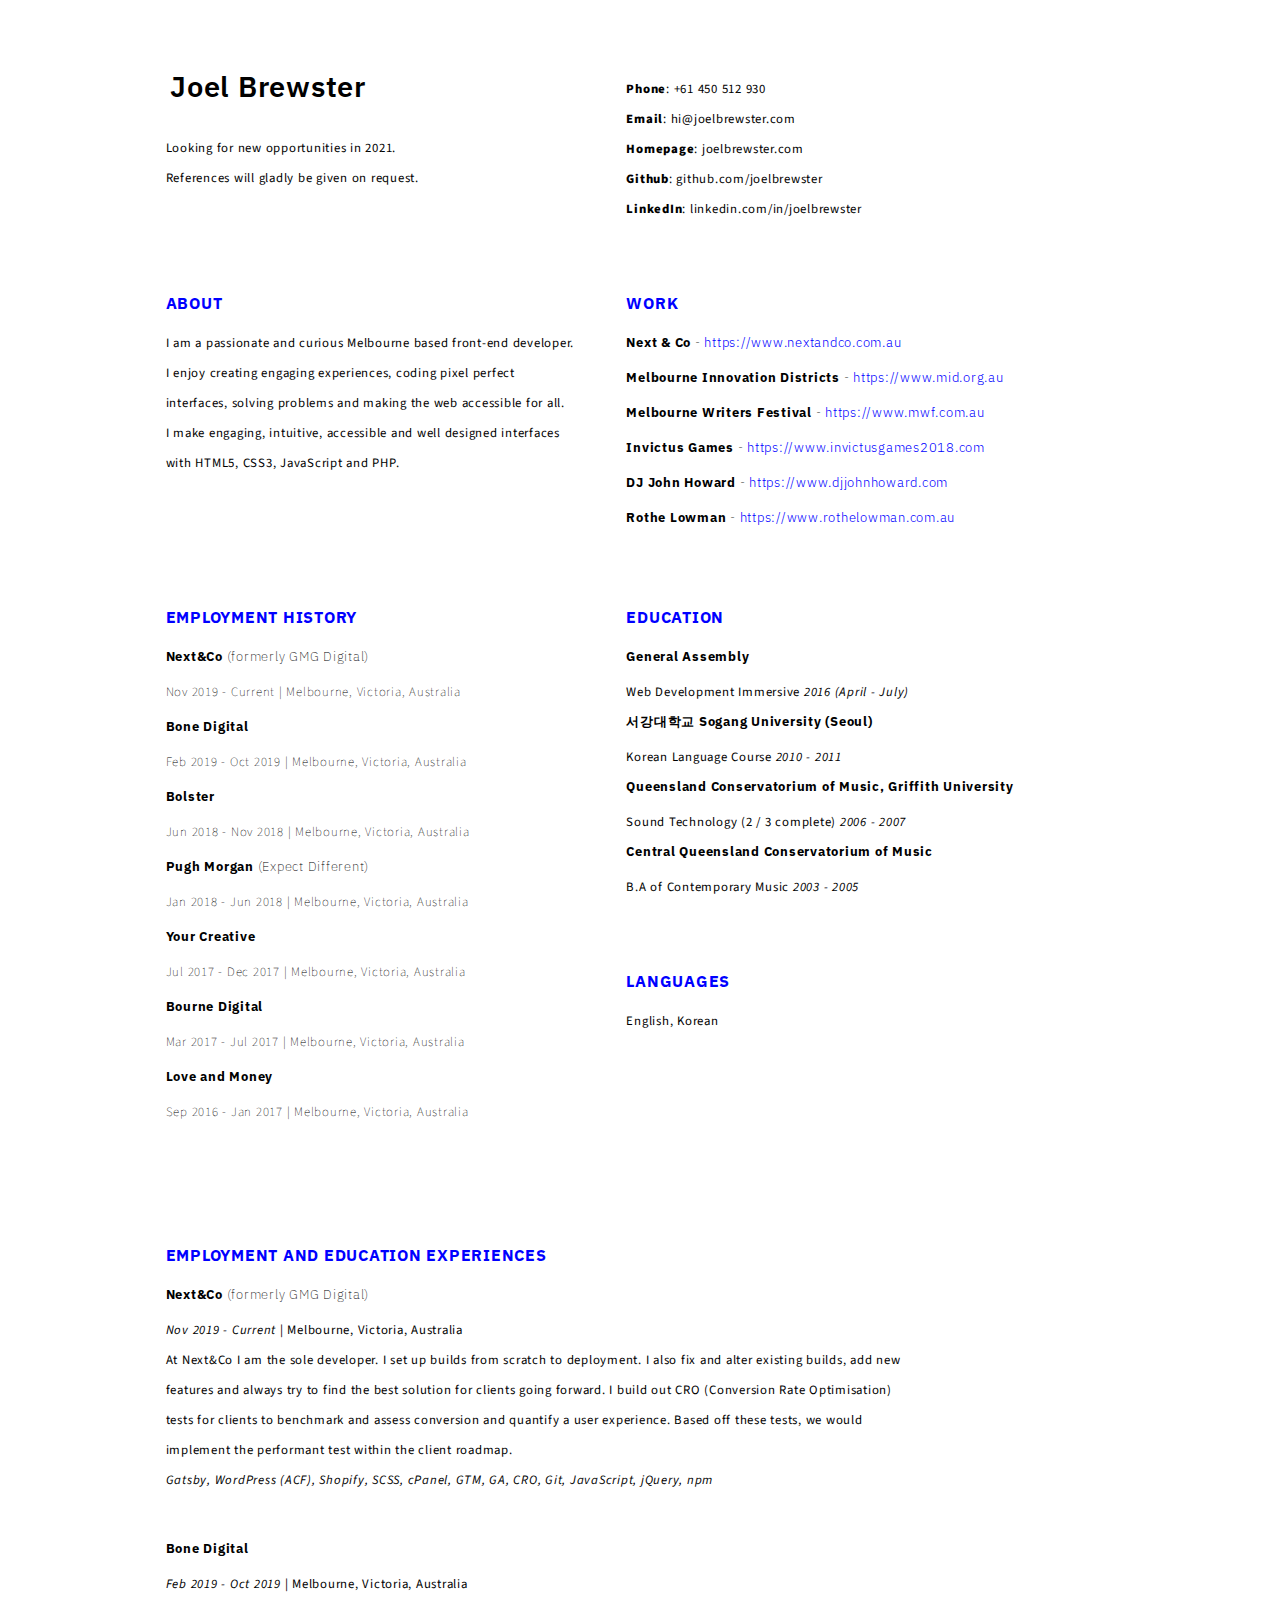
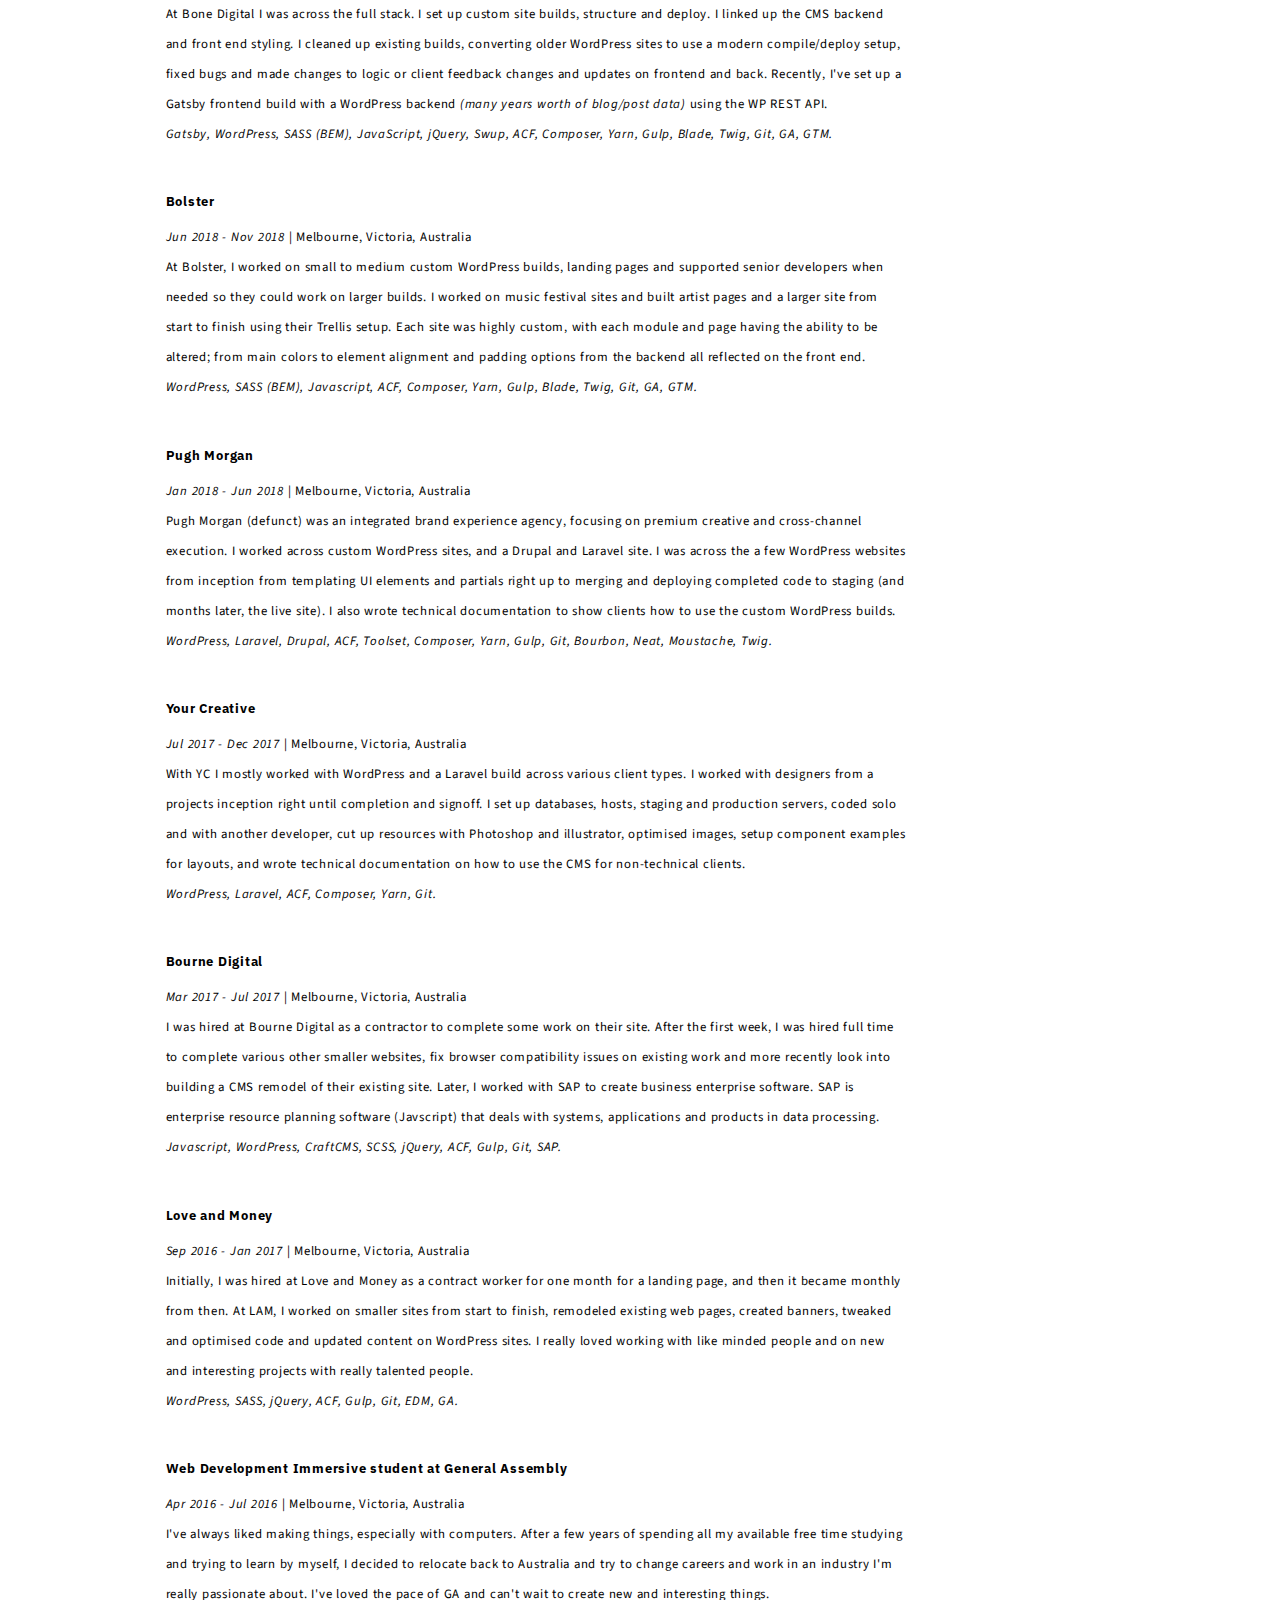
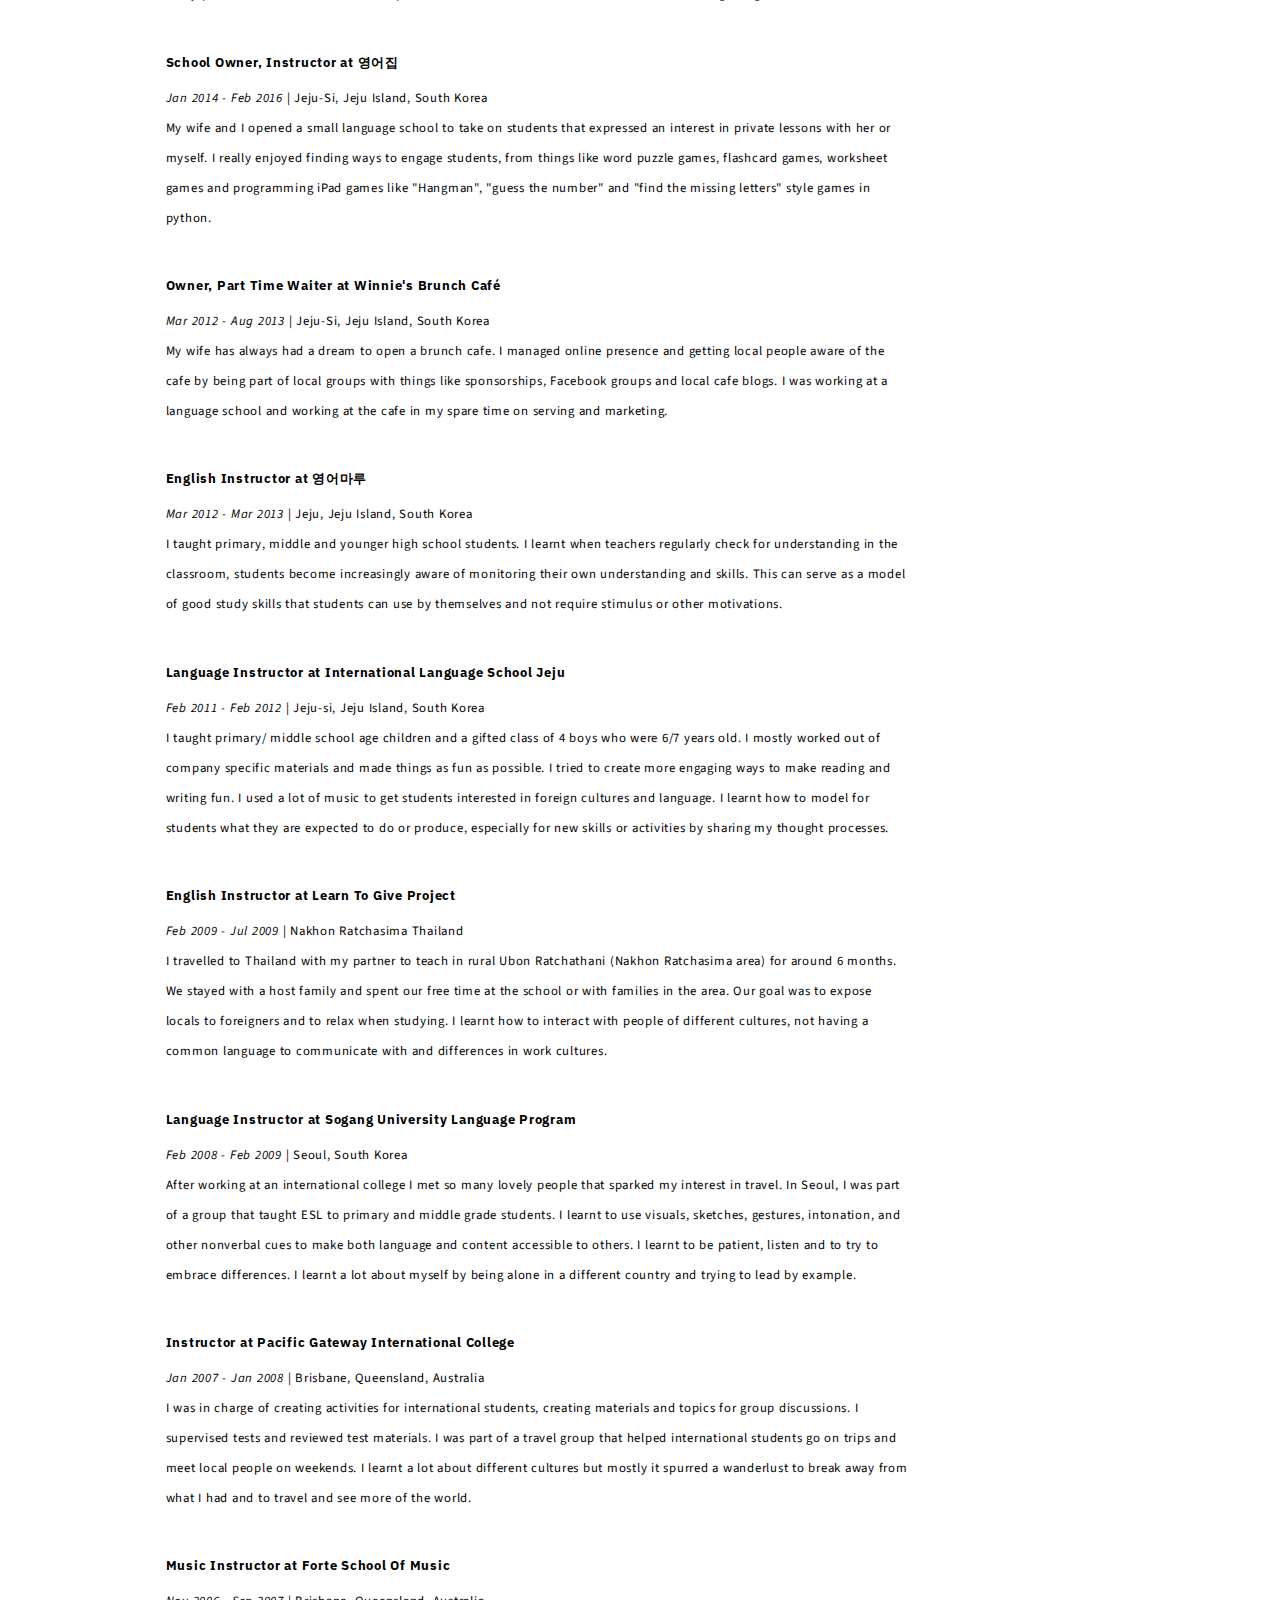
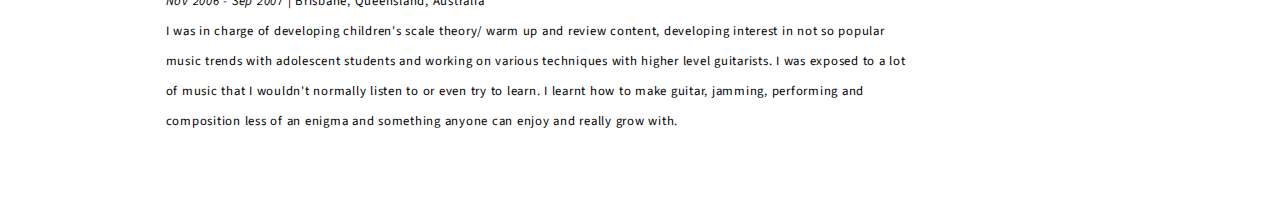
==== commit 1efdcd03: "about me fluff" ====
--- a/joelbrewster_resume.html
+++ b/joelbrewster_resume.html
@@ -1,7 +1,7 @@
 <!DOCTYPE html>
 <html lang="en">
 <head>
-<!-- 2021-02-03 Wed 22:39 -->
+<!-- 2021-02-03 Wed 22:57 -->
 <meta charset="utf-8">
 <meta name="viewport" content="width=device-width, initial-scale=1">
 <title>Joel Brewster</title>
@@ -258,169 +258,146 @@
 <li><b>LinkedIn</b>: linkedin.com/in/joelbrewster</li>
 </ul>
 
-<div id="outline-container-org51f7c9d" class="outline-2">
-<h2 id="org51f7c9d">SKILLS</h2>
-<div class="outline-text-2" id="text-org51f7c9d">
-<p>
-HTML, CSS (SASS, SCSS), JavaScript, jQuery, PHP, WordPress, WordPress API, Gatsby, ACF, Composer, Yarn, Gulp, Git, React, WHM, cPanel, GA, GTM, Mac OS, Linux, Sketch, Figma, Photoshop, Vim and for everything else, Emacs.
-</p>
-</div>
-</div>
-
-<div id="outline-container-org4a2b514" class="outline-2">
-<h2 id="org4a2b514">ABOUT</h2>
-<div class="outline-text-2" id="text-org4a2b514">
+<div id="outline-container-org60a8c42" class="outline-2">
+<h2 id="org60a8c42">ABOUT</h2>
+<div class="outline-text-2" id="text-org60a8c42">
 <p>
 I am a passionate and curious Melbourne based front-end developer.
 I enjoy creating engaging experiences, coding pixel perfect interfaces, solving problems and making the web accessible for all.
 </p>
-</div>
-</div>
-
-<div id="outline-container-orgbf9fdf6" class="outline-2">
-<h2 id="orgbf9fdf6">PROJECTS</h2>
-<div class="outline-text-2" id="text-orgbf9fdf6">
-</div>
-<div id="outline-container-org1e5064e" class="outline-3">
-<h3 id="org1e5064e"><b>Melbourne Innovation Districts</b> - <a href="https://www.mid.org.au">https://www.mid.org.au</a></h3>
-</div>
-<div id="outline-container-org5aaf328" class="outline-3">
-<h3 id="org5aaf328"><b>CMC Rocks</b> - <a href="https://www.cmcrocks.com">https://www.cmcrocks.com</a></h3>
-</div>
-<div id="outline-container-org7fd93f7" class="outline-3">
-<h3 id="org7fd93f7"><b>Now Sound</b> - <a href="https://www.nowsound.online">https://www.nowsound.online</a></h3>
-</div>
-<div id="outline-container-orge584cb4" class="outline-3">
-<h3 id="orge584cb4"><b>Melbourne Writers Festival</b> - <a href="https://www.mwf.com.au">https://www.mwf.com.au</a></h3>
-</div>
-<div id="outline-container-orgacfd443" class="outline-3">
-<h3 id="orgacfd443"><b>Invictus Games</b> - <a href="https://www.invictusgames2018.com">https://www.invictusgames2018.com</a></h3>
-</div>
-<div id="outline-container-org858ca06" class="outline-3">
-<h3 id="org858ca06"><b>JBL Weekeend warrior</b> - <a href="https://www.jblwwc.com.au">https://www.jblwwc.com.au</a></h3>
-</div>
-<div id="outline-container-org3f3d219" class="outline-3">
-<h3 id="org3f3d219"><b>DJ John Howard</b> - <a href="https://www.djjohnhoward.com">https://www.djjohnhoward.com</a></h3>
-</div>
-<div id="outline-container-org29c4185" class="outline-3">
-<h3 id="org29c4185"><b>Rothe Lowman</b> - <a href="https://www.rothelowman.com.au">https://www.rothelowman.com.au</a></h3>
-</div>
-<div id="outline-container-org759ee32" class="outline-3">
-<h3 id="org759ee32"><b>iConnect Financial</b> - <a href="https://www.iconnectfinancial.com.au">https://www.iconnectfinancial.com.au</a></h3>
-</div>
-<div id="outline-container-org501b527" class="outline-3">
-<h3 id="org501b527"><b>Bingefest Festival</b> - <a href="http://bingefest.sydneyoperahouse.com">http://bingefest.sydneyoperahouse.com</a></h3>
-</div>
-<div id="outline-container-orga7d5240" class="outline-3">
-<h3 id="orga7d5240"><b>The 5th Watches</b> - <a href="https://www.the5th.co">https://www.the5th.co</a></h3>
-</div>
-<div id="outline-container-orgb65cdf1" class="outline-3">
-<h3 id="orgb65cdf1"><b>Zero-player App</b> - <a href="https://joelbrewster.github.io/zero-player/index.html">https://joelbrewster.github.io/zero-player/index.html</a></h3>
-</div>
-</div>
-
-<div id="outline-container-org6995e0f" class="outline-2">
-<h2 id="org6995e0f">EMPLOYMENT HISTORY</h2>
-<div class="outline-text-2" id="text-org6995e0f">
-</div>
-<div id="outline-container-org32cd166" class="outline-3">
-<h3 id="org32cd166"><b>Next&amp;Co</b> (formerly GMG Digital)</h3>
-<div class="outline-text-3" id="text-org32cd166">
-</div>
-<div id="outline-container-orge3a205f" class="outline-4">
-<h4 id="orge3a205f">Nov 2019 - Current | Melbourne, Victoria, Australia</h4>
-</div>
-</div>
-
-<div id="outline-container-org6c10000" class="outline-3">
-<h3 id="org6c10000"><b>Bone Digital</b></h3>
-<div class="outline-text-3" id="text-org6c10000">
-</div>
-<div id="outline-container-orgaedf6b9" class="outline-4">
-<h4 id="orgaedf6b9">Feb 2019 - Oct 2019 | Melbourne, Victoria, Australia</h4>
-</div>
-</div>
-
-<div id="outline-container-org51817f7" class="outline-3">
-<h3 id="org51817f7"><b>Bolster</b></h3>
-<div class="outline-text-3" id="text-org51817f7">
-</div>
-<div id="outline-container-org6c645a1" class="outline-4">
-<h4 id="org6c645a1">Jun 2018 - Nov 2018 | Melbourne, Victoria, Australia</h4>
-</div>
-</div>
-
-<div id="outline-container-org248c148" class="outline-3">
-<h3 id="org248c148"><b>Pugh Morgan</b> (Expect Different)</h3>
-<div class="outline-text-3" id="text-org248c148">
-</div>
-<div id="outline-container-org50a13a4" class="outline-4">
-<h4 id="org50a13a4">Jan 2018 - Jun 2018 | Melbourne, Victoria, Australia</h4>
-</div>
-</div>
-
-<div id="outline-container-org1fbf1b7" class="outline-3">
-<h3 id="org1fbf1b7"><b>Your Creative</b></h3>
-<div class="outline-text-3" id="text-org1fbf1b7">
-</div>
-<div id="outline-container-org88c2e69" class="outline-4">
-<h4 id="org88c2e69">Jul 2017 - Dec 2017 | Melbourne, Victoria, Australia</h4>
-</div>
-</div>
-
-<div id="outline-container-org90a884f" class="outline-3">
-<h3 id="org90a884f"><b>Bourne Digital</b></h3>
-<div class="outline-text-3" id="text-org90a884f">
-</div>
-<div id="outline-container-org112d5cf" class="outline-4">
-<h4 id="org112d5cf">Mar 2017 - Jul 2017 | Melbourne, Victoria, Australia</h4>
-</div>
-</div>
-
-<div id="outline-container-org5fe86fc" class="outline-3">
-<h3 id="org5fe86fc"><b>Love and Money</b></h3>
-<div class="outline-text-3" id="text-org5fe86fc">
-</div>
-<div id="outline-container-org6e6d43c" class="outline-4">
-<h4 id="org6e6d43c">Sep 2016 - Jan 2017 | Melbourne, Victoria, Australia</h4>
-</div>
-</div>
-</div>
-
-<div id="outline-container-org953cdc0" class="outline-2">
-<h2 id="org953cdc0">EDUCATION</h2>
-<div class="outline-text-2" id="text-org953cdc0">
-</div>
-<div id="outline-container-org3a0bc73" class="outline-3">
-<h3 id="org3a0bc73"><b>General Assembly</b></h3>
-<div class="outline-text-3" id="text-org3a0bc73">
+
+<p>
+I make engaging, intuitive, accessible and well designed interfaces with HTML5, CSS3, JavaScript and PHP.
+</p>
+</div>
+</div>
+
+<div id="outline-container-org6ac2039" class="outline-2">
+<h2 id="org6ac2039">WORK</h2>
+<div class="outline-text-2" id="text-org6ac2039">
+</div>
+<div id="outline-container-orgf5d972a" class="outline-3">
+<h3 id="orgf5d972a"><b>Next &amp; Co</b> - <a href="https://www.nextandco.com.au">https://www.nextandco.com.au</a></h3>
+</div>
+<div id="outline-container-org4532c63" class="outline-3">
+<h3 id="org4532c63"><b>Melbourne Innovation Districts</b> - <a href="https://www.mid.org.au">https://www.mid.org.au</a></h3>
+</div>
+<div id="outline-container-org0182ff4" class="outline-3">
+<h3 id="org0182ff4"><b>Melbourne Writers Festival</b> - <a href="https://www.mwf.com.au">https://www.mwf.com.au</a></h3>
+</div>
+<div id="outline-container-org2bac85d" class="outline-3">
+<h3 id="org2bac85d"><b>Invictus Games</b> - <a href="https://www.invictusgames2018.com">https://www.invictusgames2018.com</a></h3>
+</div>
+<div id="outline-container-org8079b6f" class="outline-3">
+<h3 id="org8079b6f"><b>DJ John Howard</b> - <a href="https://www.djjohnhoward.com">https://www.djjohnhoward.com</a></h3>
+</div>
+<div id="outline-container-org1758b95" class="outline-3">
+<h3 id="org1758b95"><b>Rothe Lowman</b> - <a href="https://www.rothelowman.com.au">https://www.rothelowman.com.au</a></h3>
+</div>
+</div>
+
+<div id="outline-container-org87a4dd9" class="outline-2">
+<h2 id="org87a4dd9">EMPLOYMENT HISTORY</h2>
+<div class="outline-text-2" id="text-org87a4dd9">
+</div>
+<div id="outline-container-org58050fb" class="outline-3">
+<h3 id="org58050fb"><b>Next&amp;Co</b> (formerly GMG Digital)</h3>
+<div class="outline-text-3" id="text-org58050fb">
+</div>
+<div id="outline-container-org36219c6" class="outline-4">
+<h4 id="org36219c6">Nov 2019 - Current | Melbourne, Victoria, Australia</h4>
+</div>
+</div>
+
+<div id="outline-container-orga06e128" class="outline-3">
+<h3 id="orga06e128"><b>Bone Digital</b></h3>
+<div class="outline-text-3" id="text-orga06e128">
+</div>
+<div id="outline-container-orgad0810c" class="outline-4">
+<h4 id="orgad0810c">Feb 2019 - Oct 2019 | Melbourne, Victoria, Australia</h4>
+</div>
+</div>
+
+<div id="outline-container-orga7122ea" class="outline-3">
+<h3 id="orga7122ea"><b>Bolster</b></h3>
+<div class="outline-text-3" id="text-orga7122ea">
+</div>
+<div id="outline-container-orgedf6fd6" class="outline-4">
+<h4 id="orgedf6fd6">Jun 2018 - Nov 2018 | Melbourne, Victoria, Australia</h4>
+</div>
+</div>
+
+<div id="outline-container-org970a8cc" class="outline-3">
+<h3 id="org970a8cc"><b>Pugh Morgan</b> (Expect Different)</h3>
+<div class="outline-text-3" id="text-org970a8cc">
+</div>
+<div id="outline-container-org7e6fc98" class="outline-4">
+<h4 id="org7e6fc98">Jan 2018 - Jun 2018 | Melbourne, Victoria, Australia</h4>
+</div>
+</div>
+
+<div id="outline-container-orgf40eeeb" class="outline-3">
+<h3 id="orgf40eeeb"><b>Your Creative</b></h3>
+<div class="outline-text-3" id="text-orgf40eeeb">
+</div>
+<div id="outline-container-org1b02647" class="outline-4">
+<h4 id="org1b02647">Jul 2017 - Dec 2017 | Melbourne, Victoria, Australia</h4>
+</div>
+</div>
+
+<div id="outline-container-org802c30a" class="outline-3">
+<h3 id="org802c30a"><b>Bourne Digital</b></h3>
+<div class="outline-text-3" id="text-org802c30a">
+</div>
+<div id="outline-container-orgd3367dd" class="outline-4">
+<h4 id="orgd3367dd">Mar 2017 - Jul 2017 | Melbourne, Victoria, Australia</h4>
+</div>
+</div>
+
+<div id="outline-container-org3039c6a" class="outline-3">
+<h3 id="org3039c6a"><b>Love and Money</b></h3>
+<div class="outline-text-3" id="text-org3039c6a">
+</div>
+<div id="outline-container-org112ca46" class="outline-4">
+<h4 id="org112ca46">Sep 2016 - Jan 2017 | Melbourne, Victoria, Australia</h4>
+</div>
+</div>
+</div>
+
+<div id="outline-container-org05345cb" class="outline-2">
+<h2 id="org05345cb">EDUCATION</h2>
+<div class="outline-text-2" id="text-org05345cb">
+</div>
+<div id="outline-container-org15bb3e0" class="outline-3">
+<h3 id="org15bb3e0"><b>General Assembly</b></h3>
+<div class="outline-text-3" id="text-org15bb3e0">
 <p>
 Web Development Immersive <i>2016 (April - July)</i>
 </p>
 </div>
 </div>
 
-<div id="outline-container-org8c0c80d" class="outline-3">
-<h3 id="org8c0c80d"><b>서강대학교 Sogang University (Seoul)</b></h3>
-<div class="outline-text-3" id="text-org8c0c80d">
+<div id="outline-container-orgfcbc40e" class="outline-3">
+<h3 id="orgfcbc40e"><b>서강대학교 Sogang University (Seoul)</b></h3>
+<div class="outline-text-3" id="text-orgfcbc40e">
 <p>
 Korean Language Course <i>2010 - 2011</i>
 </p>
 </div>
 </div>
 
-<div id="outline-container-orge89d57a" class="outline-3">
-<h3 id="orge89d57a"><b>Queensland Conservatorium of Music, Griffith University</b></h3>
-<div class="outline-text-3" id="text-orge89d57a">
+<div id="outline-container-orge6364f2" class="outline-3">
+<h3 id="orge6364f2"><b>Queensland Conservatorium of Music, Griffith University</b></h3>
+<div class="outline-text-3" id="text-orge6364f2">
 <p>
 Sound Technology (2 / 3 complete) <i>2006 - 2007</i>
 </p>
 </div>
 </div>
 
-<div id="outline-container-orgf47ec16" class="outline-3">
-<h3 id="orgf47ec16"><b>Central Queensland Conservatorium of Music</b></h3>
-<div class="outline-text-3" id="text-orgf47ec16">
+<div id="outline-container-orgc3d4e49" class="outline-3">
+<h3 id="orgc3d4e49"><b>Central Queensland Conservatorium of Music</b></h3>
+<div class="outline-text-3" id="text-orgc3d4e49">
 <p>
 B.A of Contemporary Music <i>2003 - 2005</i>
 </p>
@@ -428,22 +405,22 @@
 </div>
 </div>
 
-<div id="outline-container-orgab66e89" class="outline-2">
-<h2 id="orgab66e89">LANGUAGES</h2>
-<div class="outline-text-2" id="text-orgab66e89">
+<div id="outline-container-orgfff7f92" class="outline-2">
+<h2 id="orgfff7f92">LANGUAGES</h2>
+<div class="outline-text-2" id="text-orgfff7f92">
 <p>
 English, Korean
 </p>
 </div>
 </div>
 
-<div id="outline-container-org9642fdf" class="outline-2">
-<h2 id="org9642fdf">EMPLOYMENT AND EDUCATION EXPERIENCES</h2>
-<div class="outline-text-2" id="text-org9642fdf">
-</div>
-<div id="outline-container-org1e0196d" class="outline-3">
-<h3 id="org1e0196d"><b>Next&amp;Co</b> (formerly GMG Digital)</h3>
-<div class="outline-text-3" id="text-org1e0196d">
+<div id="outline-container-org90fa1e6" class="outline-2">
+<h2 id="org90fa1e6">EMPLOYMENT AND EDUCATION EXPERIENCES</h2>
+<div class="outline-text-2" id="text-org90fa1e6">
+</div>
+<div id="outline-container-org75fded0" class="outline-3">
+<h3 id="org75fded0"><b>Next&amp;Co</b> (formerly GMG Digital)</h3>
+<div class="outline-text-3" id="text-org75fded0">
 <p>
 <i>Nov 2019 - Current</i> | Melbourne, Victoria, Australia
 </p>
@@ -459,9 +436,9 @@
 </div>
 </div>
 
-<div id="outline-container-org90697e0" class="outline-3">
-<h3 id="org90697e0"><b>Bone Digital</b></h3>
-<div class="outline-text-3" id="text-org90697e0">
+<div id="outline-container-org1cc30d4" class="outline-3">
+<h3 id="org1cc30d4"><b>Bone Digital</b></h3>
+<div class="outline-text-3" id="text-org1cc30d4">
 <p>
 <i>Feb 2019 - Oct 2019</i> | Melbourne, Victoria, Australia
 </p>
@@ -476,9 +453,9 @@
 </div>
 </div>
 
-<div id="outline-container-org9bb4d37" class="outline-3">
-<h3 id="org9bb4d37"><b>Bolster</b></h3>
-<div class="outline-text-3" id="text-org9bb4d37">
+<div id="outline-container-org7781141" class="outline-3">
+<h3 id="org7781141"><b>Bolster</b></h3>
+<div class="outline-text-3" id="text-org7781141">
 <p>
 <i>Jun 2018 - Nov 2018</i> | Melbourne, Victoria, Australia
 </p>
@@ -493,9 +470,9 @@
 </div>
 </div>
 
-<div id="outline-container-org5217b4f" class="outline-3">
-<h3 id="org5217b4f"><b>Pugh Morgan</b></h3>
-<div class="outline-text-3" id="text-org5217b4f">
+<div id="outline-container-org49e1811" class="outline-3">
+<h3 id="org49e1811"><b>Pugh Morgan</b></h3>
+<div class="outline-text-3" id="text-org49e1811">
 <p>
 <i>Jan 2018 - Jun 2018</i> | Melbourne, Victoria, Australia
 </p>
@@ -510,9 +487,9 @@
 </div>
 </div>
 
-<div id="outline-container-orga6ff292" class="outline-3">
-<h3 id="orga6ff292"><b>Your Creative</b></h3>
-<div class="outline-text-3" id="text-orga6ff292">
+<div id="outline-container-org745883e" class="outline-3">
+<h3 id="org745883e"><b>Your Creative</b></h3>
+<div class="outline-text-3" id="text-org745883e">
 <p>
 <i>Jul 2017 - Dec 2017</i> | Melbourne, Victoria, Australia
 </p>
@@ -527,9 +504,9 @@
 </div>
 </div>
 
-<div id="outline-container-orgd2946d2" class="outline-3">
-<h3 id="orgd2946d2"><b>Bourne Digital</b></h3>
-<div class="outline-text-3" id="text-orgd2946d2">
+<div id="outline-container-orgb52f71b" class="outline-3">
+<h3 id="orgb52f71b"><b>Bourne Digital</b></h3>
+<div class="outline-text-3" id="text-orgb52f71b">
 <p>
 <i>Mar 2017 - Jul 2017</i> | Melbourne, Victoria, Australia
 </p>
@@ -544,9 +521,9 @@
 </div>
 </div>
 
-<div id="outline-container-org24205a7" class="outline-3">
-<h3 id="org24205a7"><b>Love and Money</b></h3>
-<div class="outline-text-3" id="text-org24205a7">
+<div id="outline-container-org8d31f95" class="outline-3">
+<h3 id="org8d31f95"><b>Love and Money</b></h3>
+<div class="outline-text-3" id="text-org8d31f95">
 <p>
 <i>Sep 2016 - Jan 2017</i> | Melbourne, Victoria, Australia
 </p>
@@ -561,9 +538,9 @@
 </div>
 </div>
 
-<div id="outline-container-orged8f3d7" class="outline-3">
-<h3 id="orged8f3d7"><b>Web Development Immersive student at General Assembly</b></h3>
-<div class="outline-text-3" id="text-orged8f3d7">
+<div id="outline-container-orgf439cdb" class="outline-3">
+<h3 id="orgf439cdb"><b>Web Development Immersive student at General Assembly</b></h3>
+<div class="outline-text-3" id="text-orgf439cdb">
 <p>
 <i>Apr 2016 - Jul 2016</i> | Melbourne, Victoria, Australia
 </p>
@@ -574,9 +551,9 @@
 </div>
 </div>
 
-<div id="outline-container-orgd40b89d" class="outline-3">
-<h3 id="orgd40b89d"><b>School Owner, Instructor at 영어집</b></h3>
-<div class="outline-text-3" id="text-orgd40b89d">
+<div id="outline-container-orgc0b967e" class="outline-3">
+<h3 id="orgc0b967e"><b>School Owner, Instructor at 영어집</b></h3>
+<div class="outline-text-3" id="text-orgc0b967e">
 <p>
 <i>Jan 2014 - Feb 2016</i> | Jeju-Si, Jeju Island, South Korea
 </p>
@@ -587,9 +564,9 @@
 </div>
 </div>
 
-<div id="outline-container-org24cf509" class="outline-3">
-<h3 id="org24cf509"><b>Owner, Part Time Waiter at Winnie's Brunch Café</b></h3>
-<div class="outline-text-3" id="text-org24cf509">
+<div id="outline-container-orgd7a777f" class="outline-3">
+<h3 id="orgd7a777f"><b>Owner, Part Time Waiter at Winnie's Brunch Café</b></h3>
+<div class="outline-text-3" id="text-orgd7a777f">
 <p>
 <i>Mar 2012 - Aug 2013</i> | Jeju-Si, Jeju Island, South Korea
 </p>
@@ -600,9 +577,9 @@
 </div>
 </div>
 
-<div id="outline-container-org2838797" class="outline-3">
-<h3 id="org2838797"><b>English Instructor at 영어마루</b></h3>
-<div class="outline-text-3" id="text-org2838797">
+<div id="outline-container-org1d50478" class="outline-3">
+<h3 id="org1d50478"><b>English Instructor at 영어마루</b></h3>
+<div class="outline-text-3" id="text-org1d50478">
 <p>
 <i>Mar 2012 - Mar 2013</i> | Jeju, Jeju Island, South Korea
 </p>
@@ -613,9 +590,9 @@
 </div>
 </div>
 
-<div id="outline-container-orgea4c7bc" class="outline-3">
-<h3 id="orgea4c7bc"><b>Language Instructor at International Language School Jeju</b></h3>
-<div class="outline-text-3" id="text-orgea4c7bc">
+<div id="outline-container-org279a365" class="outline-3">
+<h3 id="org279a365"><b>Language Instructor at International Language School Jeju</b></h3>
+<div class="outline-text-3" id="text-org279a365">
 <p>
 <i>Feb 2011 - Feb 2012</i> | Jeju-si, Jeju Island, South Korea
 </p>
@@ -626,9 +603,9 @@
 </div>
 </div>
 
-<div id="outline-container-org8aa90cd" class="outline-3">
-<h3 id="org8aa90cd"><b>English Instructor at Learn To Give Project</b></h3>
-<div class="outline-text-3" id="text-org8aa90cd">
+<div id="outline-container-orgd11642d" class="outline-3">
+<h3 id="orgd11642d"><b>English Instructor at Learn To Give Project</b></h3>
+<div class="outline-text-3" id="text-orgd11642d">
 <p>
 <i>Feb 2009 - Jul 2009</i> | Nakhon Ratchasima Thailand
 </p>
@@ -639,9 +616,9 @@
 </div>
 </div>
 
-<div id="outline-container-org1fe2e06" class="outline-3">
-<h3 id="org1fe2e06"><b>Language Instructor at Sogang University Language Program</b></h3>
-<div class="outline-text-3" id="text-org1fe2e06">
+<div id="outline-container-org11a370f" class="outline-3">
+<h3 id="org11a370f"><b>Language Instructor at Sogang University Language Program</b></h3>
+<div class="outline-text-3" id="text-org11a370f">
 <p>
 <i>Feb 2008 - Feb 2009</i> | Seoul, South Korea
 </p>
@@ -652,9 +629,9 @@
 </div>
 </div>
 
-<div id="outline-container-org6307511" class="outline-3">
-<h3 id="org6307511"><b>Instructor at Pacific Gateway International College</b></h3>
-<div class="outline-text-3" id="text-org6307511">
+<div id="outline-container-org198a026" class="outline-3">
+<h3 id="org198a026"><b>Instructor at Pacific Gateway International College</b></h3>
+<div class="outline-text-3" id="text-org198a026">
 <p>
 <i>Jan 2007 - Jan 2008</i> | Brisbane, Queensland, Australia
 </p>
@@ -665,9 +642,9 @@
 </div>
 </div>
 
-<div id="outline-container-orge551ca4" class="outline-3">
-<h3 id="orge551ca4"><b>Music Instructor at Forte School Of Music</b></h3>
-<div class="outline-text-3" id="text-orge551ca4">
+<div id="outline-container-orgca0d4d3" class="outline-3">
+<h3 id="orgca0d4d3"><b>Music Instructor at Forte School Of Music</b></h3>
+<div class="outline-text-3" id="text-orgca0d4d3">
 <p>
 <i>Nov 2006 - Sep 2007</i> | Brisbane, Queensland, Australia
 </p>
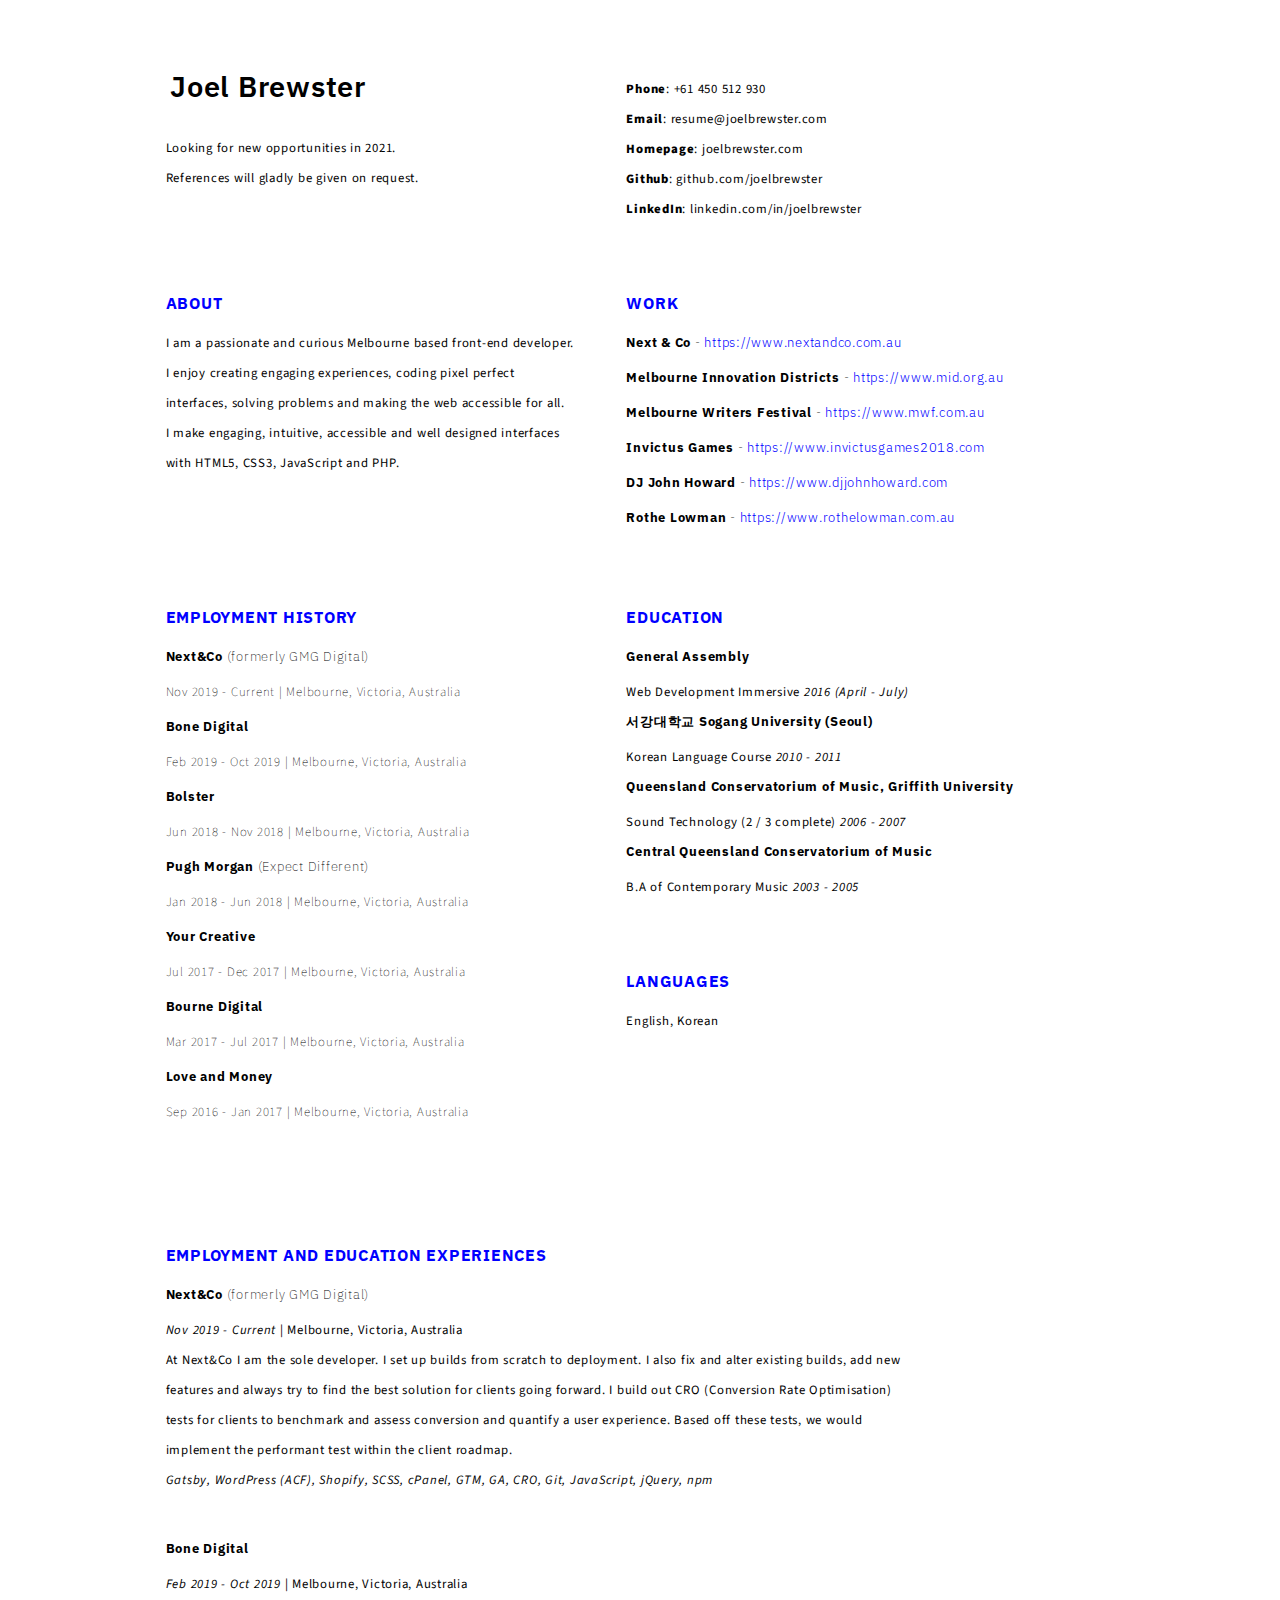
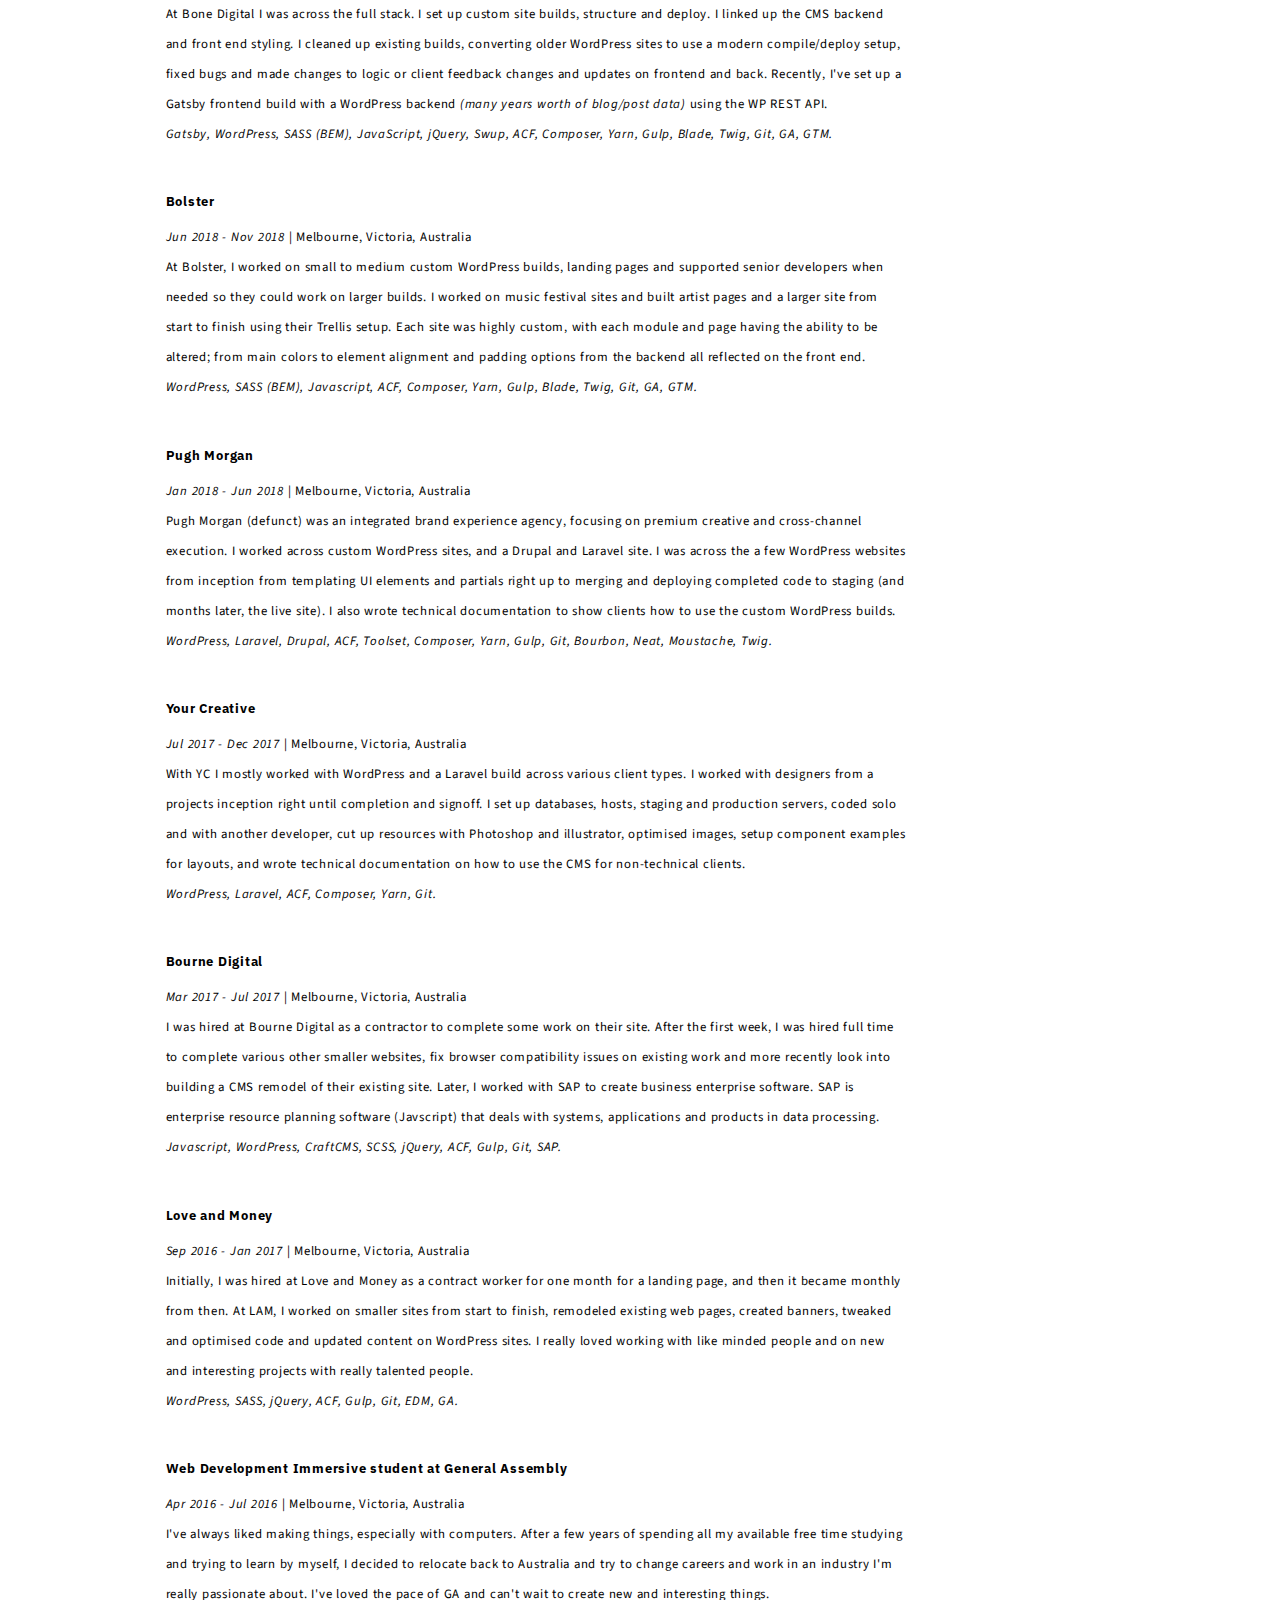
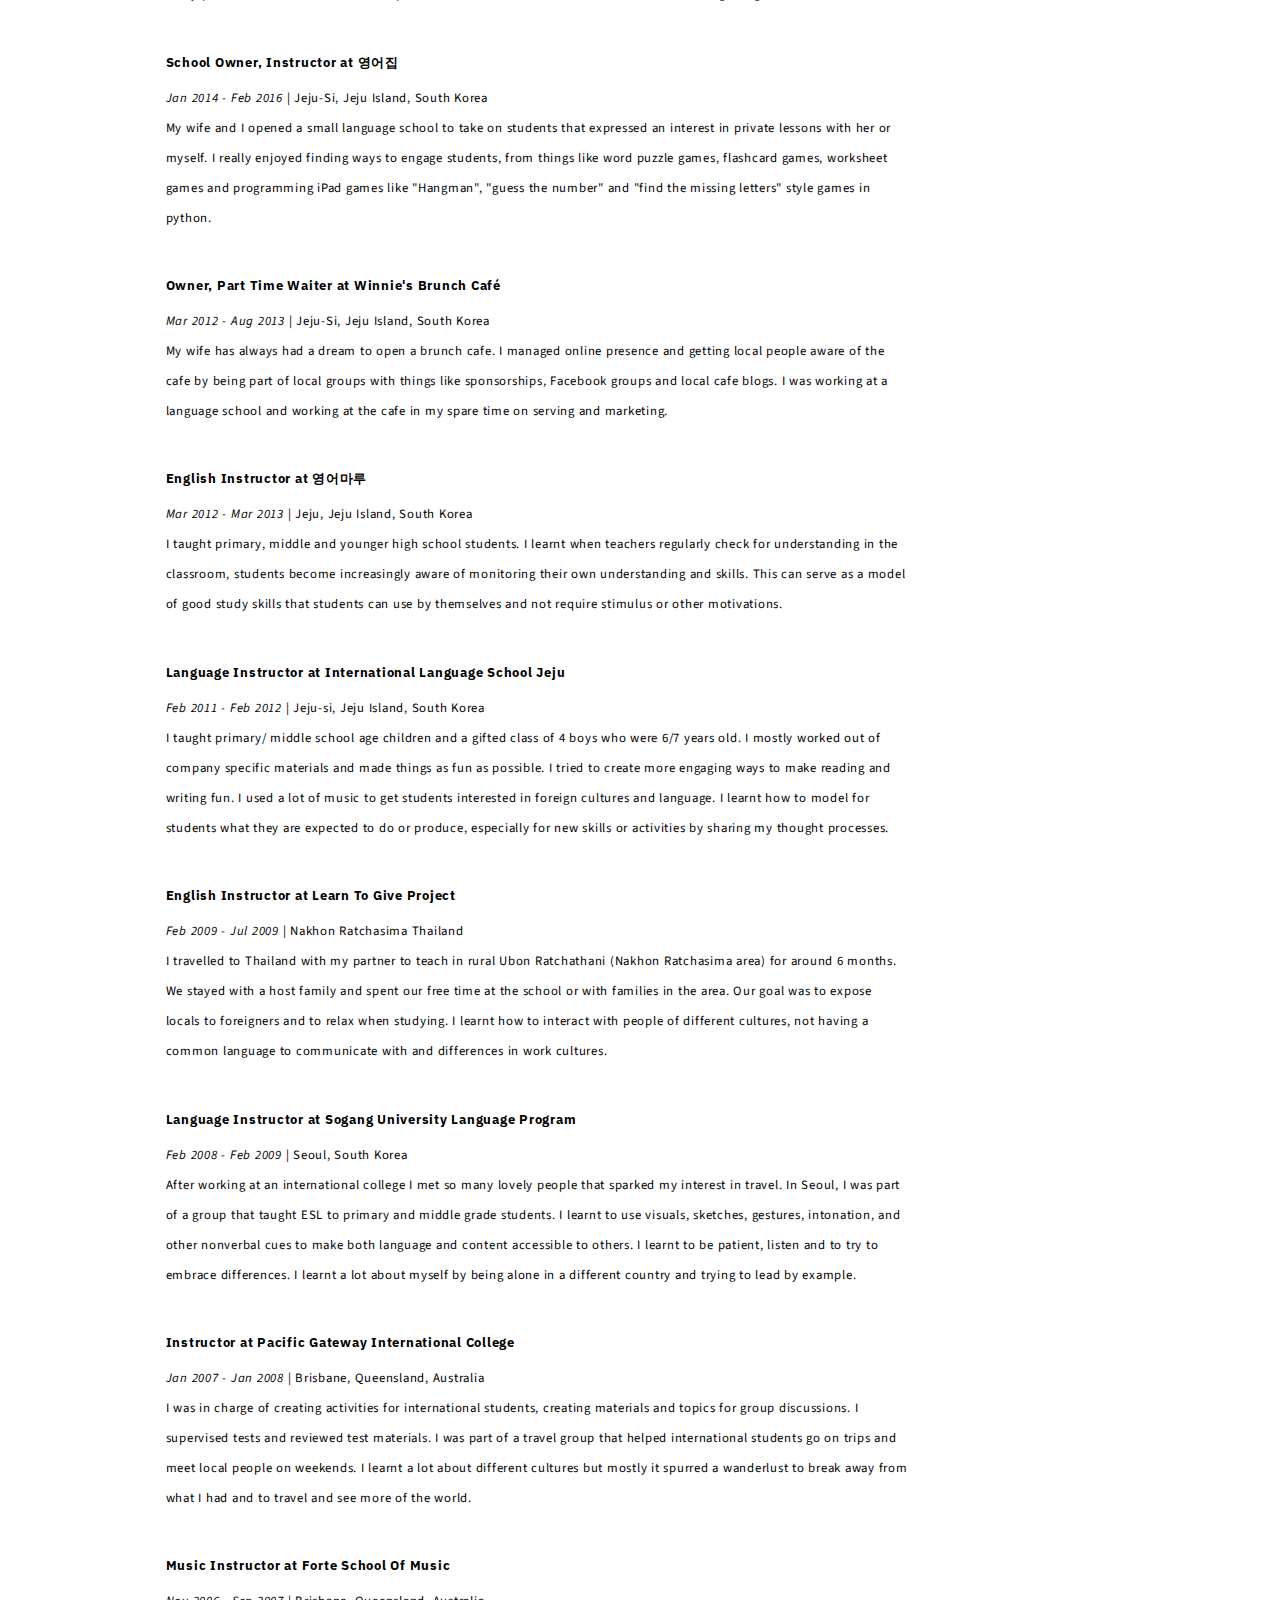
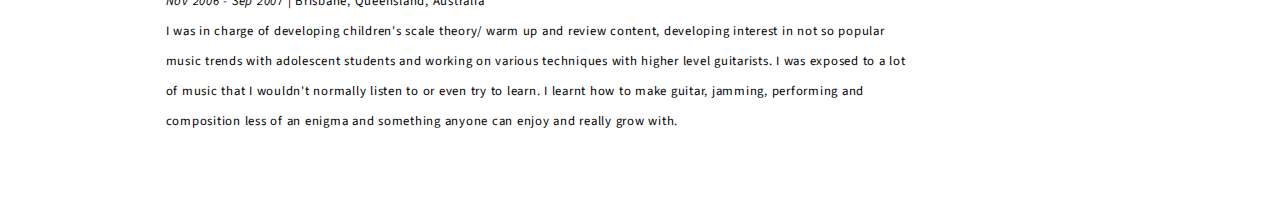
==== commit b7213933: "stop spam to email" ====
--- a/joelbrewster_resume.html
+++ b/joelbrewster_resume.html
@@ -1,15 +1,14 @@
 <!DOCTYPE html>
 <html lang="en">
 <head>
-<!-- 2021-02-03 Wed 22:57 -->
-<meta charset="utf-8">
-<meta name="viewport" content="width=device-width, initial-scale=1">
+<!-- 2022-06-12 Sun 22:05 -->
+<meta charset="utf-8" />
+<meta name="viewport" content="width=device-width, initial-scale=1" />
 <title>Joel Brewster</title>
-<meta name="generator" content="Org mode">
-<meta name="description" content="Joel Brewster is a Melbourne based front end developer that enjoys creating engaging experiences, coding pixel perfect interfaces and making the web accessible for all."
->
-<style type="text/css">
- <!--/*--><![CDATA[/*><!--*/
+<meta name="description" content="Joel Brewster is a Melbourne based front end developer that enjoys creating engaging experiences, coding pixel perfect interfaces and making the web accessible for all." />
+<meta name="generator" content="Org Mode" />
+<style>
+  #content { max-width: 60em; margin: auto; }
   .title  { text-align: center;
              margin-bottom: .2em; }
   .subtitle { text-align: center;
@@ -30,8 +29,9 @@
   #postamble p, #preamble p { font-size: 90%; margin: .2em; }
   p.verse { margin-left: 3%; }
   pre {
-    border: 1px solid #ccc;
-    box-shadow: 3px 3px 3px #eee;
+    border: 1px solid #e6e6e6;
+    border-radius: 3px;
+    background-color: #f2f2f2;
     padding: 8pt;
     font-family: monospace;
     overflow: auto;
@@ -39,22 +39,22 @@
   }
   pre.src {
     position: relative;
-    overflow: visible;
-    padding-top: 1.2em;
+    overflow: auto;
   }
   pre.src:before {
     display: none;
     position: absolute;
-    background-color: white;
-    top: -10px;
-    right: 10px;
+    top: -8px;
+    right: 12px;
     padding: 3px;
-    border: 1px solid black;
+    color: #555;
+    background-color: #f2f2f299;
   }
-  pre.src:hover:before { display: inline;}
+  pre.src:hover:before { display: inline; margin-top: 14px;}
   /* Languages per Org manual */
   pre.src-asymptote:before { content: 'Asymptote'; }
   pre.src-awk:before { content: 'Awk'; }
+  pre.src-authinfo::before { content: 'Authinfo'; }
   pre.src-C:before { content: 'C'; }
   /* pre.src-C++ doesn't work in CSS */
   pre.src-clojure:before { content: 'Clojure'; }
@@ -190,58 +190,11 @@
   .org-info-js_search-highlight
     { background-color: #ffff00; color: #000000; font-weight: bold; }
   .org-svg { width: 90%; }
-  /*]]>*/-->
 </style>
 <link rel="stylesheet" type="text/css" href="styles/resume.css" />
-<script type="text/javascript">
-/*
-@licstart  The following is the entire license notice for the
-JavaScript code in this tag.
-
-Copyright (C) 2012-2020 Free Software Foundation, Inc.
-
-The JavaScript code in this tag is free software: you can
-redistribute it and/or modify it under the terms of the GNU
-General Public License (GNU GPL) as published by the Free Software
-Foundation, either version 3 of the License, or (at your option)
-any later version.  The code is distributed WITHOUT ANY WARRANTY;
-without even the implied warranty of MERCHANTABILITY or FITNESS
-FOR A PARTICULAR PURPOSE.  See the GNU GPL for more details.
-
-As additional permission under GNU GPL version 3 section 7, you
-may distribute non-source (e.g., minimized or compacted) forms of
-that code without the copy of the GNU GPL normally required by
-section 4, provided you include this license notice and a URL
-through which recipients can access the Corresponding Source.
-
-
-@licend  The above is the entire license notice
-for the JavaScript code in this tag.
-*/
-<!--/*--><![CDATA[/*><!--*/
- function CodeHighlightOn(elem, id)
- {
-   var target = document.getElementById(id);
-   if(null != target) {
-     elem.cacheClassElem = elem.className;
-     elem.cacheClassTarget = target.className;
-     target.className = "code-highlighted";
-     elem.className   = "code-highlighted";
-   }
- }
- function CodeHighlightOff(elem, id)
- {
-   var target = document.getElementById(id);
-   if(elem.cacheClassElem)
-     elem.className = elem.cacheClassElem;
-   if(elem.cacheClassTarget)
-     target.className = elem.cacheClassTarget;
- }
-/*]]>*///-->
-</script>
 </head>
 <body>
-<div id="content">
+<div id="content" class="content">
 <header>
 <h1 class="title">Joel Brewster</h1>
 </header><ul class="org-ul">
@@ -252,15 +205,15 @@
 
 <ul class="org-ul">
 <li><b>Phone</b>: +61 450 512 930</li>
-<li><b>Email</b>: hi@joelbrewster.com</li>
+<li><b>Email</b>: resume@joelbrewster.com</li>
 <li><b>Homepage</b>: joelbrewster.com</li>
 <li><b>Github</b>: github.com/joelbrewster</li>
 <li><b>LinkedIn</b>: linkedin.com/in/joelbrewster</li>
 </ul>
 
-<div id="outline-container-org60a8c42" class="outline-2">
-<h2 id="org60a8c42">ABOUT</h2>
-<div class="outline-text-2" id="text-org60a8c42">
+<div id="outline-container-org70cc995" class="outline-2">
+<h2 id="org70cc995">ABOUT</h2>
+<div class="outline-text-2" id="text-org70cc995">
 <p>
 I am a passionate and curious Melbourne based front-end developer.
 I enjoy creating engaging experiences, coding pixel perfect interfaces, solving problems and making the web accessible for all.
@@ -272,132 +225,132 @@
 </div>
 </div>
 
-<div id="outline-container-org6ac2039" class="outline-2">
-<h2 id="org6ac2039">WORK</h2>
-<div class="outline-text-2" id="text-org6ac2039">
-</div>
-<div id="outline-container-orgf5d972a" class="outline-3">
-<h3 id="orgf5d972a"><b>Next &amp; Co</b> - <a href="https://www.nextandco.com.au">https://www.nextandco.com.au</a></h3>
-</div>
-<div id="outline-container-org4532c63" class="outline-3">
-<h3 id="org4532c63"><b>Melbourne Innovation Districts</b> - <a href="https://www.mid.org.au">https://www.mid.org.au</a></h3>
-</div>
-<div id="outline-container-org0182ff4" class="outline-3">
-<h3 id="org0182ff4"><b>Melbourne Writers Festival</b> - <a href="https://www.mwf.com.au">https://www.mwf.com.au</a></h3>
-</div>
-<div id="outline-container-org2bac85d" class="outline-3">
-<h3 id="org2bac85d"><b>Invictus Games</b> - <a href="https://www.invictusgames2018.com">https://www.invictusgames2018.com</a></h3>
-</div>
-<div id="outline-container-org8079b6f" class="outline-3">
-<h3 id="org8079b6f"><b>DJ John Howard</b> - <a href="https://www.djjohnhoward.com">https://www.djjohnhoward.com</a></h3>
-</div>
-<div id="outline-container-org1758b95" class="outline-3">
-<h3 id="org1758b95"><b>Rothe Lowman</b> - <a href="https://www.rothelowman.com.au">https://www.rothelowman.com.au</a></h3>
-</div>
-</div>
-
-<div id="outline-container-org87a4dd9" class="outline-2">
-<h2 id="org87a4dd9">EMPLOYMENT HISTORY</h2>
-<div class="outline-text-2" id="text-org87a4dd9">
-</div>
-<div id="outline-container-org58050fb" class="outline-3">
-<h3 id="org58050fb"><b>Next&amp;Co</b> (formerly GMG Digital)</h3>
-<div class="outline-text-3" id="text-org58050fb">
-</div>
-<div id="outline-container-org36219c6" class="outline-4">
-<h4 id="org36219c6">Nov 2019 - Current | Melbourne, Victoria, Australia</h4>
-</div>
-</div>
-
-<div id="outline-container-orga06e128" class="outline-3">
-<h3 id="orga06e128"><b>Bone Digital</b></h3>
-<div class="outline-text-3" id="text-orga06e128">
-</div>
-<div id="outline-container-orgad0810c" class="outline-4">
-<h4 id="orgad0810c">Feb 2019 - Oct 2019 | Melbourne, Victoria, Australia</h4>
-</div>
-</div>
-
-<div id="outline-container-orga7122ea" class="outline-3">
-<h3 id="orga7122ea"><b>Bolster</b></h3>
-<div class="outline-text-3" id="text-orga7122ea">
-</div>
-<div id="outline-container-orgedf6fd6" class="outline-4">
-<h4 id="orgedf6fd6">Jun 2018 - Nov 2018 | Melbourne, Victoria, Australia</h4>
-</div>
-</div>
-
-<div id="outline-container-org970a8cc" class="outline-3">
-<h3 id="org970a8cc"><b>Pugh Morgan</b> (Expect Different)</h3>
-<div class="outline-text-3" id="text-org970a8cc">
-</div>
-<div id="outline-container-org7e6fc98" class="outline-4">
-<h4 id="org7e6fc98">Jan 2018 - Jun 2018 | Melbourne, Victoria, Australia</h4>
-</div>
-</div>
-
-<div id="outline-container-orgf40eeeb" class="outline-3">
-<h3 id="orgf40eeeb"><b>Your Creative</b></h3>
-<div class="outline-text-3" id="text-orgf40eeeb">
-</div>
-<div id="outline-container-org1b02647" class="outline-4">
-<h4 id="org1b02647">Jul 2017 - Dec 2017 | Melbourne, Victoria, Australia</h4>
-</div>
-</div>
-
-<div id="outline-container-org802c30a" class="outline-3">
-<h3 id="org802c30a"><b>Bourne Digital</b></h3>
-<div class="outline-text-3" id="text-org802c30a">
-</div>
-<div id="outline-container-orgd3367dd" class="outline-4">
-<h4 id="orgd3367dd">Mar 2017 - Jul 2017 | Melbourne, Victoria, Australia</h4>
-</div>
-</div>
-
-<div id="outline-container-org3039c6a" class="outline-3">
-<h3 id="org3039c6a"><b>Love and Money</b></h3>
-<div class="outline-text-3" id="text-org3039c6a">
-</div>
-<div id="outline-container-org112ca46" class="outline-4">
-<h4 id="org112ca46">Sep 2016 - Jan 2017 | Melbourne, Victoria, Australia</h4>
-</div>
-</div>
-</div>
-
-<div id="outline-container-org05345cb" class="outline-2">
-<h2 id="org05345cb">EDUCATION</h2>
-<div class="outline-text-2" id="text-org05345cb">
-</div>
-<div id="outline-container-org15bb3e0" class="outline-3">
-<h3 id="org15bb3e0"><b>General Assembly</b></h3>
-<div class="outline-text-3" id="text-org15bb3e0">
+<div id="outline-container-org5c31252" class="outline-2">
+<h2 id="org5c31252">WORK</h2>
+<div class="outline-text-2" id="text-org5c31252">
+</div>
+<div id="outline-container-org38c3175" class="outline-3">
+<h3 id="org38c3175"><b>Next &amp; Co</b> - <a href="https://www.nextandco.com.au">https://www.nextandco.com.au</a></h3>
+</div>
+<div id="outline-container-orgf4ba0ce" class="outline-3">
+<h3 id="orgf4ba0ce"><b>Melbourne Innovation Districts</b> - <a href="https://www.mid.org.au">https://www.mid.org.au</a></h3>
+</div>
+<div id="outline-container-orgf284719" class="outline-3">
+<h3 id="orgf284719"><b>Melbourne Writers Festival</b> - <a href="https://www.mwf.com.au">https://www.mwf.com.au</a></h3>
+</div>
+<div id="outline-container-org74f1b11" class="outline-3">
+<h3 id="org74f1b11"><b>Invictus Games</b> - <a href="https://www.invictusgames2018.com">https://www.invictusgames2018.com</a></h3>
+</div>
+<div id="outline-container-orgc374a1b" class="outline-3">
+<h3 id="orgc374a1b"><b>DJ John Howard</b> - <a href="https://www.djjohnhoward.com">https://www.djjohnhoward.com</a></h3>
+</div>
+<div id="outline-container-org12e493a" class="outline-3">
+<h3 id="org12e493a"><b>Rothe Lowman</b> - <a href="https://www.rothelowman.com.au">https://www.rothelowman.com.au</a></h3>
+</div>
+</div>
+
+<div id="outline-container-org0cd1cf8" class="outline-2">
+<h2 id="org0cd1cf8">EMPLOYMENT HISTORY</h2>
+<div class="outline-text-2" id="text-org0cd1cf8">
+</div>
+<div id="outline-container-orgb394a62" class="outline-3">
+<h3 id="orgb394a62"><b>Next&amp;Co</b> (formerly GMG Digital)</h3>
+<div class="outline-text-3" id="text-orgb394a62">
+</div>
+<div id="outline-container-orgf1ebc47" class="outline-4">
+<h4 id="orgf1ebc47">Nov 2019 - Current | Melbourne, Victoria, Australia</h4>
+</div>
+</div>
+
+<div id="outline-container-org4a06bf8" class="outline-3">
+<h3 id="org4a06bf8"><b>Bone Digital</b></h3>
+<div class="outline-text-3" id="text-org4a06bf8">
+</div>
+<div id="outline-container-org1ff0790" class="outline-4">
+<h4 id="org1ff0790">Feb 2019 - Oct 2019 | Melbourne, Victoria, Australia</h4>
+</div>
+</div>
+
+<div id="outline-container-org3643054" class="outline-3">
+<h3 id="org3643054"><b>Bolster</b></h3>
+<div class="outline-text-3" id="text-org3643054">
+</div>
+<div id="outline-container-org2640e01" class="outline-4">
+<h4 id="org2640e01">Jun 2018 - Nov 2018 | Melbourne, Victoria, Australia</h4>
+</div>
+</div>
+
+<div id="outline-container-org0bde575" class="outline-3">
+<h3 id="org0bde575"><b>Pugh Morgan</b> (Expect Different)</h3>
+<div class="outline-text-3" id="text-org0bde575">
+</div>
+<div id="outline-container-org56afaba" class="outline-4">
+<h4 id="org56afaba">Jan 2018 - Jun 2018 | Melbourne, Victoria, Australia</h4>
+</div>
+</div>
+
+<div id="outline-container-org691e9ce" class="outline-3">
+<h3 id="org691e9ce"><b>Your Creative</b></h3>
+<div class="outline-text-3" id="text-org691e9ce">
+</div>
+<div id="outline-container-orgef7ed08" class="outline-4">
+<h4 id="orgef7ed08">Jul 2017 - Dec 2017 | Melbourne, Victoria, Australia</h4>
+</div>
+</div>
+
+<div id="outline-container-org99b33a0" class="outline-3">
+<h3 id="org99b33a0"><b>Bourne Digital</b></h3>
+<div class="outline-text-3" id="text-org99b33a0">
+</div>
+<div id="outline-container-orgf154552" class="outline-4">
+<h4 id="orgf154552">Mar 2017 - Jul 2017 | Melbourne, Victoria, Australia</h4>
+</div>
+</div>
+
+<div id="outline-container-orgad1fc5d" class="outline-3">
+<h3 id="orgad1fc5d"><b>Love and Money</b></h3>
+<div class="outline-text-3" id="text-orgad1fc5d">
+</div>
+<div id="outline-container-org693ecac" class="outline-4">
+<h4 id="org693ecac">Sep 2016 - Jan 2017 | Melbourne, Victoria, Australia</h4>
+</div>
+</div>
+</div>
+
+<div id="outline-container-org6229f5f" class="outline-2">
+<h2 id="org6229f5f">EDUCATION</h2>
+<div class="outline-text-2" id="text-org6229f5f">
+</div>
+<div id="outline-container-orgca08a6f" class="outline-3">
+<h3 id="orgca08a6f"><b>General Assembly</b></h3>
+<div class="outline-text-3" id="text-orgca08a6f">
 <p>
 Web Development Immersive <i>2016 (April - July)</i>
 </p>
 </div>
 </div>
 
-<div id="outline-container-orgfcbc40e" class="outline-3">
-<h3 id="orgfcbc40e"><b>서강대학교 Sogang University (Seoul)</b></h3>
-<div class="outline-text-3" id="text-orgfcbc40e">
+<div id="outline-container-org565508e" class="outline-3">
+<h3 id="org565508e"><b>서강대학교 Sogang University (Seoul)</b></h3>
+<div class="outline-text-3" id="text-org565508e">
 <p>
 Korean Language Course <i>2010 - 2011</i>
 </p>
 </div>
 </div>
 
-<div id="outline-container-orge6364f2" class="outline-3">
-<h3 id="orge6364f2"><b>Queensland Conservatorium of Music, Griffith University</b></h3>
-<div class="outline-text-3" id="text-orge6364f2">
+<div id="outline-container-orga22847a" class="outline-3">
+<h3 id="orga22847a"><b>Queensland Conservatorium of Music, Griffith University</b></h3>
+<div class="outline-text-3" id="text-orga22847a">
 <p>
 Sound Technology (2 / 3 complete) <i>2006 - 2007</i>
 </p>
 </div>
 </div>
 
-<div id="outline-container-orgc3d4e49" class="outline-3">
-<h3 id="orgc3d4e49"><b>Central Queensland Conservatorium of Music</b></h3>
-<div class="outline-text-3" id="text-orgc3d4e49">
+<div id="outline-container-org00f15a8" class="outline-3">
+<h3 id="org00f15a8"><b>Central Queensland Conservatorium of Music</b></h3>
+<div class="outline-text-3" id="text-org00f15a8">
 <p>
 B.A of Contemporary Music <i>2003 - 2005</i>
 </p>
@@ -405,22 +358,22 @@
 </div>
 </div>
 
-<div id="outline-container-orgfff7f92" class="outline-2">
-<h2 id="orgfff7f92">LANGUAGES</h2>
-<div class="outline-text-2" id="text-orgfff7f92">
+<div id="outline-container-org82c303a" class="outline-2">
+<h2 id="org82c303a">LANGUAGES</h2>
+<div class="outline-text-2" id="text-org82c303a">
 <p>
 English, Korean
 </p>
 </div>
 </div>
 
-<div id="outline-container-org90fa1e6" class="outline-2">
-<h2 id="org90fa1e6">EMPLOYMENT AND EDUCATION EXPERIENCES</h2>
-<div class="outline-text-2" id="text-org90fa1e6">
-</div>
-<div id="outline-container-org75fded0" class="outline-3">
-<h3 id="org75fded0"><b>Next&amp;Co</b> (formerly GMG Digital)</h3>
-<div class="outline-text-3" id="text-org75fded0">
+<div id="outline-container-orga2a1e8d" class="outline-2">
+<h2 id="orga2a1e8d">EMPLOYMENT AND EDUCATION EXPERIENCES</h2>
+<div class="outline-text-2" id="text-orga2a1e8d">
+</div>
+<div id="outline-container-org266edd5" class="outline-3">
+<h3 id="org266edd5"><b>Next&amp;Co</b> (formerly GMG Digital)</h3>
+<div class="outline-text-3" id="text-org266edd5">
 <p>
 <i>Nov 2019 - Current</i> | Melbourne, Victoria, Australia
 </p>
@@ -436,9 +389,9 @@
 </div>
 </div>
 
-<div id="outline-container-org1cc30d4" class="outline-3">
-<h3 id="org1cc30d4"><b>Bone Digital</b></h3>
-<div class="outline-text-3" id="text-org1cc30d4">
+<div id="outline-container-orge7de83b" class="outline-3">
+<h3 id="orge7de83b"><b>Bone Digital</b></h3>
+<div class="outline-text-3" id="text-orge7de83b">
 <p>
 <i>Feb 2019 - Oct 2019</i> | Melbourne, Victoria, Australia
 </p>
@@ -453,9 +406,9 @@
 </div>
 </div>
 
-<div id="outline-container-org7781141" class="outline-3">
-<h3 id="org7781141"><b>Bolster</b></h3>
-<div class="outline-text-3" id="text-org7781141">
+<div id="outline-container-org6dc4b9a" class="outline-3">
+<h3 id="org6dc4b9a"><b>Bolster</b></h3>
+<div class="outline-text-3" id="text-org6dc4b9a">
 <p>
 <i>Jun 2018 - Nov 2018</i> | Melbourne, Victoria, Australia
 </p>
@@ -470,9 +423,9 @@
 </div>
 </div>
 
-<div id="outline-container-org49e1811" class="outline-3">
-<h3 id="org49e1811"><b>Pugh Morgan</b></h3>
-<div class="outline-text-3" id="text-org49e1811">
+<div id="outline-container-org085b461" class="outline-3">
+<h3 id="org085b461"><b>Pugh Morgan</b></h3>
+<div class="outline-text-3" id="text-org085b461">
 <p>
 <i>Jan 2018 - Jun 2018</i> | Melbourne, Victoria, Australia
 </p>
@@ -487,9 +440,9 @@
 </div>
 </div>
 
-<div id="outline-container-org745883e" class="outline-3">
-<h3 id="org745883e"><b>Your Creative</b></h3>
-<div class="outline-text-3" id="text-org745883e">
+<div id="outline-container-org9d05e24" class="outline-3">
+<h3 id="org9d05e24"><b>Your Creative</b></h3>
+<div class="outline-text-3" id="text-org9d05e24">
 <p>
 <i>Jul 2017 - Dec 2017</i> | Melbourne, Victoria, Australia
 </p>
@@ -504,9 +457,9 @@
 </div>
 </div>
 
-<div id="outline-container-orgb52f71b" class="outline-3">
-<h3 id="orgb52f71b"><b>Bourne Digital</b></h3>
-<div class="outline-text-3" id="text-orgb52f71b">
+<div id="outline-container-org7cfce13" class="outline-3">
+<h3 id="org7cfce13"><b>Bourne Digital</b></h3>
+<div class="outline-text-3" id="text-org7cfce13">
 <p>
 <i>Mar 2017 - Jul 2017</i> | Melbourne, Victoria, Australia
 </p>
@@ -521,9 +474,9 @@
 </div>
 </div>
 
-<div id="outline-container-org8d31f95" class="outline-3">
-<h3 id="org8d31f95"><b>Love and Money</b></h3>
-<div class="outline-text-3" id="text-org8d31f95">
+<div id="outline-container-org8742fd3" class="outline-3">
+<h3 id="org8742fd3"><b>Love and Money</b></h3>
+<div class="outline-text-3" id="text-org8742fd3">
 <p>
 <i>Sep 2016 - Jan 2017</i> | Melbourne, Victoria, Australia
 </p>
@@ -538,9 +491,9 @@
 </div>
 </div>
 
-<div id="outline-container-orgf439cdb" class="outline-3">
-<h3 id="orgf439cdb"><b>Web Development Immersive student at General Assembly</b></h3>
-<div class="outline-text-3" id="text-orgf439cdb">
+<div id="outline-container-orgd959f88" class="outline-3">
+<h3 id="orgd959f88"><b>Web Development Immersive student at General Assembly</b></h3>
+<div class="outline-text-3" id="text-orgd959f88">
 <p>
 <i>Apr 2016 - Jul 2016</i> | Melbourne, Victoria, Australia
 </p>
@@ -551,9 +504,9 @@
 </div>
 </div>
 
-<div id="outline-container-orgc0b967e" class="outline-3">
-<h3 id="orgc0b967e"><b>School Owner, Instructor at 영어집</b></h3>
-<div class="outline-text-3" id="text-orgc0b967e">
+<div id="outline-container-orgc48c4cc" class="outline-3">
+<h3 id="orgc48c4cc"><b>School Owner, Instructor at 영어집</b></h3>
+<div class="outline-text-3" id="text-orgc48c4cc">
 <p>
 <i>Jan 2014 - Feb 2016</i> | Jeju-Si, Jeju Island, South Korea
 </p>
@@ -564,9 +517,9 @@
 </div>
 </div>
 
-<div id="outline-container-orgd7a777f" class="outline-3">
-<h3 id="orgd7a777f"><b>Owner, Part Time Waiter at Winnie's Brunch Café</b></h3>
-<div class="outline-text-3" id="text-orgd7a777f">
+<div id="outline-container-org314a212" class="outline-3">
+<h3 id="org314a212"><b>Owner, Part Time Waiter at Winnie's Brunch Café</b></h3>
+<div class="outline-text-3" id="text-org314a212">
 <p>
 <i>Mar 2012 - Aug 2013</i> | Jeju-Si, Jeju Island, South Korea
 </p>
@@ -577,9 +530,9 @@
 </div>
 </div>
 
-<div id="outline-container-org1d50478" class="outline-3">
-<h3 id="org1d50478"><b>English Instructor at 영어마루</b></h3>
-<div class="outline-text-3" id="text-org1d50478">
+<div id="outline-container-org54d1b65" class="outline-3">
+<h3 id="org54d1b65"><b>English Instructor at 영어마루</b></h3>
+<div class="outline-text-3" id="text-org54d1b65">
 <p>
 <i>Mar 2012 - Mar 2013</i> | Jeju, Jeju Island, South Korea
 </p>
@@ -590,9 +543,9 @@
 </div>
 </div>
 
-<div id="outline-container-org279a365" class="outline-3">
-<h3 id="org279a365"><b>Language Instructor at International Language School Jeju</b></h3>
-<div class="outline-text-3" id="text-org279a365">
+<div id="outline-container-org8233272" class="outline-3">
+<h3 id="org8233272"><b>Language Instructor at International Language School Jeju</b></h3>
+<div class="outline-text-3" id="text-org8233272">
 <p>
 <i>Feb 2011 - Feb 2012</i> | Jeju-si, Jeju Island, South Korea
 </p>
@@ -603,9 +556,9 @@
 </div>
 </div>
 
-<div id="outline-container-orgd11642d" class="outline-3">
-<h3 id="orgd11642d"><b>English Instructor at Learn To Give Project</b></h3>
-<div class="outline-text-3" id="text-orgd11642d">
+<div id="outline-container-org5df02a9" class="outline-3">
+<h3 id="org5df02a9"><b>English Instructor at Learn To Give Project</b></h3>
+<div class="outline-text-3" id="text-org5df02a9">
 <p>
 <i>Feb 2009 - Jul 2009</i> | Nakhon Ratchasima Thailand
 </p>
@@ -616,9 +569,9 @@
 </div>
 </div>
 
-<div id="outline-container-org11a370f" class="outline-3">
-<h3 id="org11a370f"><b>Language Instructor at Sogang University Language Program</b></h3>
-<div class="outline-text-3" id="text-org11a370f">
+<div id="outline-container-org5a83c72" class="outline-3">
+<h3 id="org5a83c72"><b>Language Instructor at Sogang University Language Program</b></h3>
+<div class="outline-text-3" id="text-org5a83c72">
 <p>
 <i>Feb 2008 - Feb 2009</i> | Seoul, South Korea
 </p>
@@ -629,9 +582,9 @@
 </div>
 </div>
 
-<div id="outline-container-org198a026" class="outline-3">
-<h3 id="org198a026"><b>Instructor at Pacific Gateway International College</b></h3>
-<div class="outline-text-3" id="text-org198a026">
+<div id="outline-container-orgaa9178e" class="outline-3">
+<h3 id="orgaa9178e"><b>Instructor at Pacific Gateway International College</b></h3>
+<div class="outline-text-3" id="text-orgaa9178e">
 <p>
 <i>Jan 2007 - Jan 2008</i> | Brisbane, Queensland, Australia
 </p>
@@ -642,9 +595,9 @@
 </div>
 </div>
 
-<div id="outline-container-orgca0d4d3" class="outline-3">
-<h3 id="orgca0d4d3"><b>Music Instructor at Forte School Of Music</b></h3>
-<div class="outline-text-3" id="text-orgca0d4d3">
+<div id="outline-container-org095dcea" class="outline-3">
+<h3 id="org095dcea"><b>Music Instructor at Forte School Of Music</b></h3>
+<div class="outline-text-3" id="text-org095dcea">
 <p>
 <i>Nov 2006 - Sep 2007</i> | Brisbane, Queensland, Australia
 </p>
--- a/styles/resume.css
+++ b/styles/resume.css
@@ -6,6 +6,7 @@
  */
 @import url('https://fonts.googleapis.com/css2?family=Source+Sans+Pro:wght@400;700&display=swap');
 @import url('https://fonts.googleapis.com/css2?family=IBM+Plex+Sans:wght@400;700&display=swap');
+
 :root {
     --white: #fefefe;
     --black: #242424;
@@ -14,31 +15,29 @@
 }
 
 @page {
-    margin: 2.54cm;
-    size: A4;
-    @bottom-right {
-        padding-right: 20px;
-        content: "Page " counter(page);
+    margin: 2.54cm;size: A4;@bottom-right {
+	padding-right: 20px;
+	content: "Page " counter(page);
     }
 }
 
 @media print {
     footer {
-        bottom: 0em;
-        clear: both;
-        margin-top: 0.5em;
-        padding-top: 0.5em;
-        border-top: 1px solid;
-        width: 100%;
+	bottom: 0em;
+	clear: both;
+	margin-top: 0.5em;
+	padding-top: 0.5em;
+	border-top: 1px solid;
+	width: 100%;
     }
 
     body {
-        font-size: 11pt;
-    	font-family: 'Source Sans Pro', sans-serif;
+	font-size: 11pt;
+	font-family: 'Source Sans Pro', sans-serif;
     }
 
     h2, h3, h4, h5 {
-        page-break-after: avoid;
+	page-break-after: avoid;
     }
 
     #table-of-contents {
@@ -49,28 +48,28 @@
 	margin: auto auto;
     }
 
-	#table-of-contents > h2 {
-            margin-top: 4em;
-	}
-
-	.figure {
-            page-break-inside: avoid;
-	}
+    #table-of-contents > h2 {
+	margin-top: 4em;
+    }
+
+    .figure {
+	page-break-inside: avoid;
+    }
 }
 
 @media screen {
     * {
-        padding: 0;
-        margin: 0;
+	padding: 0;
+	margin: 0;
     }
 
     body {
-    	font-family: 'Source Sans Pro', sans-serif;
-        font-size: .8em;
-        font-weight: 400;
-        letter-spacing: .75px;
-        line-height: 30px;
-        text-align: left;
+	font-family: 'Source Sans Pro', sans-serif;
+	font-size: .8em;
+	font-weight: 400;
+	letter-spacing: .75px;
+	line-height: 30px;
+	text-align: left;
     }
 
     h1, h2, h3 {
@@ -78,130 +77,131 @@
     }
 
     #content {
-        margin: auto;
-        padding: 4em 0;
-        max-width: 1000px;
+	margin: auto;
+	padding: 4em 0;
+	max-width: 1000px;
     }
 
     .title {
-        display: block;
-        font-weight: 600;
-        margin: 0;
-        padding: 20px 30px 0;
-        text-align: left;
-        width: 100%;
-        text-transform: initial;
+	display: block;
+	font-weight: 600;
+	margin: 0;
+	padding: 20px 30px 0;
+	text-align: left;
+	width: 100%;
+	text-transform: initial;
     }
 
     .org-ul, .outline-2 {
-        float: left;
-        padding: 2.5em 2em;
-        width: 32em;
+	float: left;
+	padding: 2.5em 2em;
+	width: 32em;
     }
 
     .outline-2 p {
-        width: 32em;
+	width: 32em;
     }
 
     .org-ul {
-        margin-top: -4.65em;
+	margin-top: -4.65em;
     }
 
     .org-ul:first-of-type {
-        margin-top: 0;
+	margin-top: 0;
     }
 
     .outline-2:last-child {
-        padding-top: 6em;
-        width: 100%;
+	padding-top: 6em;
+	width: 100%;
     }
 
     .outline-2:last-child .outline-3 {
-        padding-bottom: 3em;
+	padding-bottom: 3em;
     }
 
     .outline-2:last-child p {
-        width: 58em;
-        max-width: 100%;
+	width: 58em;
+	max-width: 100%;
     }
 
     h1, h2, h3, h4, h5, h6 {
-        line-height: 30px;
-        margin-bottom: 5px;
-        margin-top: 0;
-        text-align: left;
+	line-height: 30px;
+	margin-bottom: 5px;
+	margin-top: 0;
+	text-align: left;
     }
 
     h1, h2 {
-        font-weight: 500;
-        text-transform: uppercase;
+	font-weight: 500;
+	text-transform: uppercase;
     }
 
     h3, h4 {
-        font-weight: 200;
-    }
-
+	font-weight: 200;
+    }
 
     h1 {
-        font-size: 2.25em;
-        margin-bottom: 0;
+	font-size: 2.25em;
+	margin-bottom: 0;
     }
 
     h2 {
+	color: #0000ff;
 	color: var(--blue);
-        font-size: 1.25em;
-        font-weight: 800;
-        margin-bottom: 10px;
+	font-size: 1.25em;
+	font-weight: 800;
+	margin-bottom: 10px;
     }
 
     h3 {
-        font-size: 1em;
+	font-size: 1em;
     }
 
     h4 {
     }
 
     h5 {
-        font-weight: 500;
+	font-weight: 500;
     }
 
     p {
     }
 
     strong, b {
-        font-weight: 800;
+	font-weight: 800;
     }
 
     .figure > p {
-        font-style: italic;
+	font-style: italic;
     }
 
     a:link, a:visited {
 	color: var(--blue);
-        font-weight: 300;
-        text-decoration: none;
+	font-weight: 300;
+	text-decoration: none;
     }
 
     ul {
-        padding-left: 0;
+	padding-left: 0;
     }
 
     li {
-        list-style-type: none;
-        padding-left: 0;
-        position: relative;
+	list-style-type: none;
+	padding-left: 0;
+	position: relative;
     }
 }
 
 @media screen and (prefers-color-scheme: dark) {
     body {
-        background-color: var(--black);
-        color: var(--white);
-    }
-    a:link,
-    a:visited {
-        color: var(--blue-light);
-    }
+	background-color: var(--black);
+	color: var(--white);
+    }
+
+    a:link,a:visited {
+	color: var(--blue-light);
+    }
+
     h2 {
 	color: var(--blue-light);
     }
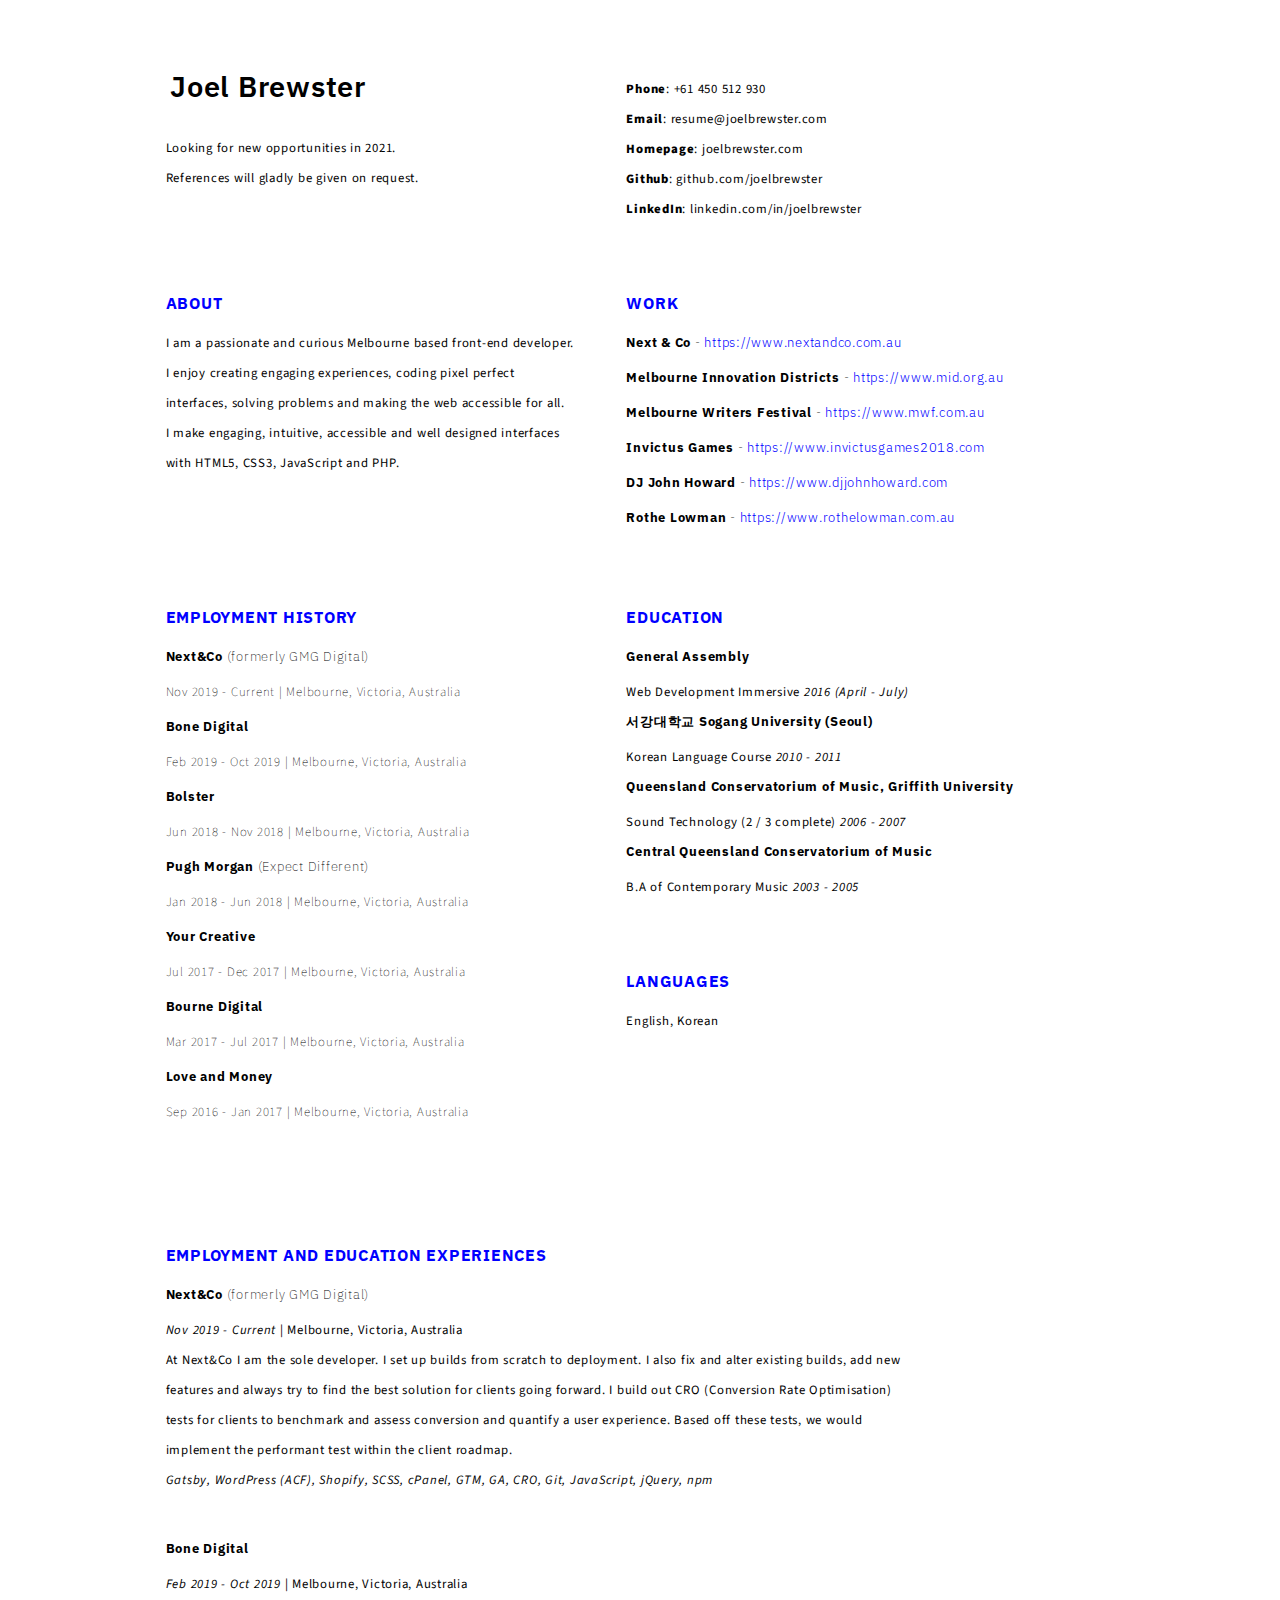
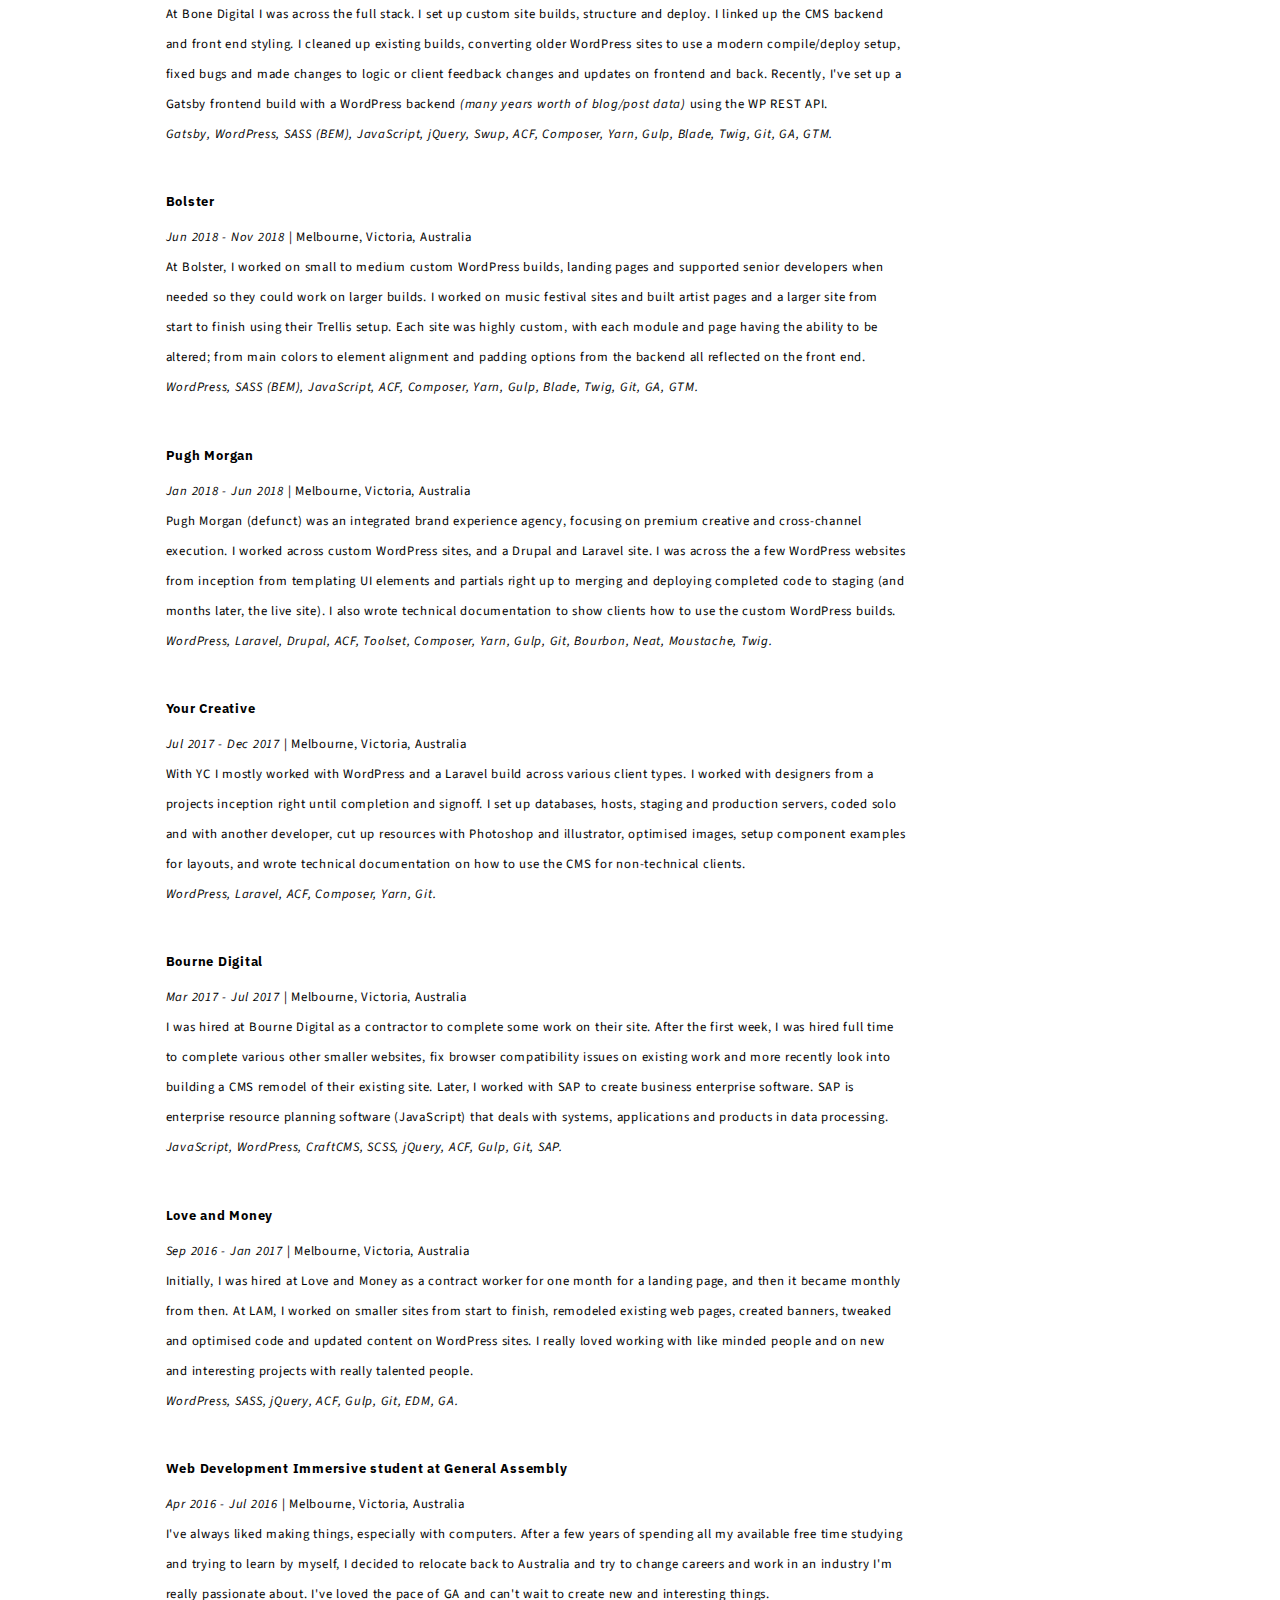
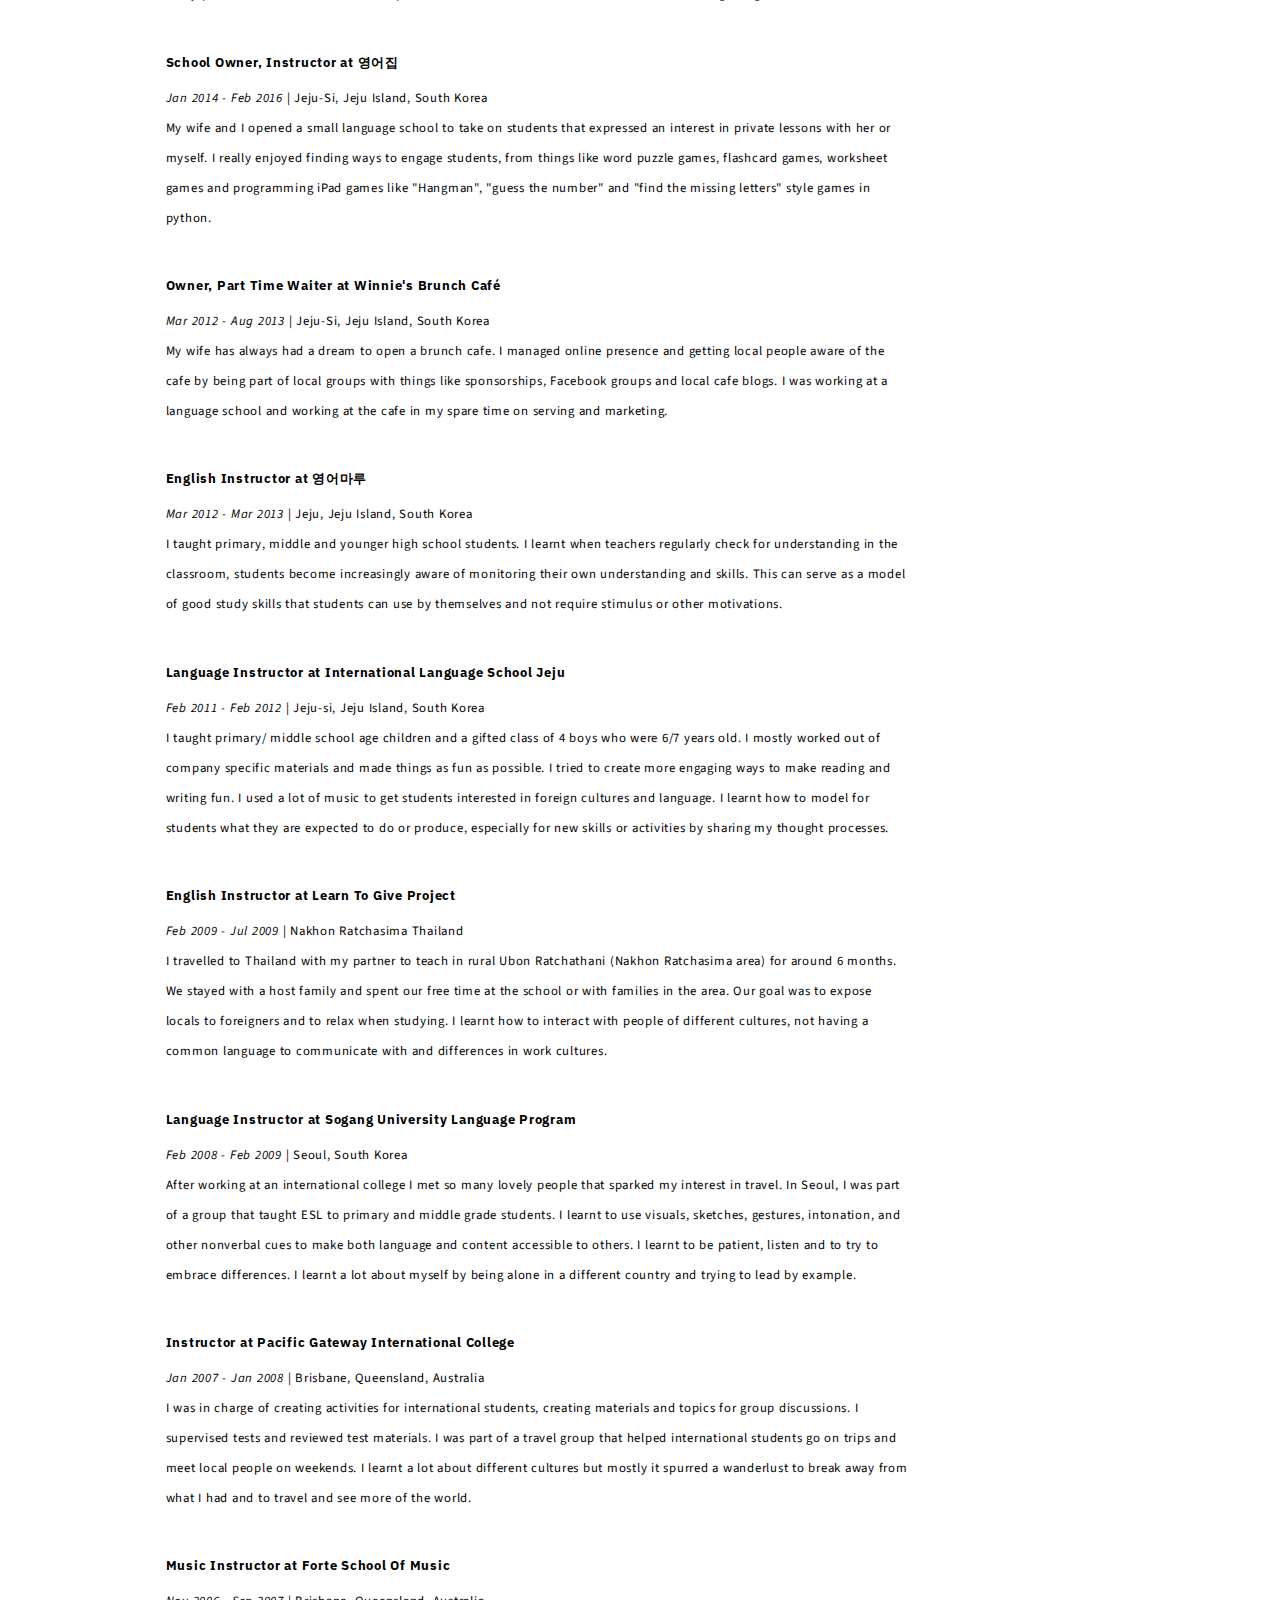
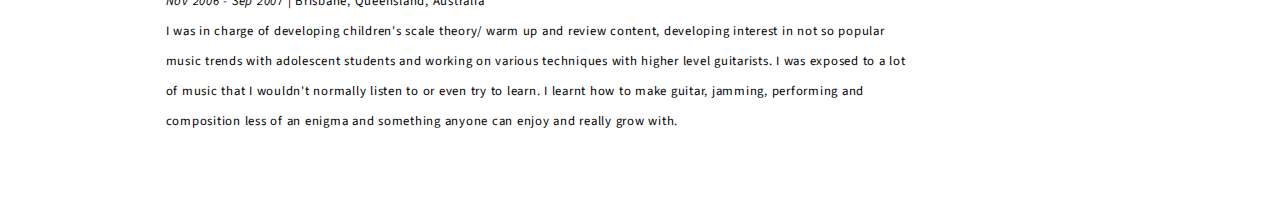
==== commit 84c48472: "Resume typo fix" ====
--- a/joelbrewster_resume.html
+++ b/joelbrewster_resume.html
@@ -1,7 +1,7 @@
 <!DOCTYPE html>
 <html lang="en">
 <head>
-<!-- 2022-06-12 Sun 22:05 -->
+<!-- 2022-10-12 Wed 13:12 -->
 <meta charset="utf-8" />
 <meta name="viewport" content="width=device-width, initial-scale=1" />
 <title>Joel Brewster</title>
@@ -189,7 +189,7 @@
     { font-size: 10px; font-weight: bold; white-space: nowrap; }
   .org-info-js_search-highlight
     { background-color: #ffff00; color: #000000; font-weight: bold; }
-  .org-svg { width: 90%; }
+  .org-svg { }
 </style>
 <link rel="stylesheet" type="text/css" href="styles/resume.css" />
 </head>
@@ -211,9 +211,9 @@
 <li><b>LinkedIn</b>: linkedin.com/in/joelbrewster</li>
 </ul>
 
-<div id="outline-container-org70cc995" class="outline-2">
-<h2 id="org70cc995">ABOUT</h2>
-<div class="outline-text-2" id="text-org70cc995">
+<div id="outline-container-orge157b29" class="outline-2">
+<h2 id="orge157b29">ABOUT</h2>
+<div class="outline-text-2" id="text-orge157b29">
 <p>
 I am a passionate and curious Melbourne based front-end developer.
 I enjoy creating engaging experiences, coding pixel perfect interfaces, solving problems and making the web accessible for all.
@@ -225,132 +225,132 @@
 </div>
 </div>
 
-<div id="outline-container-org5c31252" class="outline-2">
-<h2 id="org5c31252">WORK</h2>
-<div class="outline-text-2" id="text-org5c31252">
-</div>
-<div id="outline-container-org38c3175" class="outline-3">
-<h3 id="org38c3175"><b>Next &amp; Co</b> - <a href="https://www.nextandco.com.au">https://www.nextandco.com.au</a></h3>
-</div>
-<div id="outline-container-orgf4ba0ce" class="outline-3">
-<h3 id="orgf4ba0ce"><b>Melbourne Innovation Districts</b> - <a href="https://www.mid.org.au">https://www.mid.org.au</a></h3>
-</div>
-<div id="outline-container-orgf284719" class="outline-3">
-<h3 id="orgf284719"><b>Melbourne Writers Festival</b> - <a href="https://www.mwf.com.au">https://www.mwf.com.au</a></h3>
-</div>
-<div id="outline-container-org74f1b11" class="outline-3">
-<h3 id="org74f1b11"><b>Invictus Games</b> - <a href="https://www.invictusgames2018.com">https://www.invictusgames2018.com</a></h3>
-</div>
-<div id="outline-container-orgc374a1b" class="outline-3">
-<h3 id="orgc374a1b"><b>DJ John Howard</b> - <a href="https://www.djjohnhoward.com">https://www.djjohnhoward.com</a></h3>
-</div>
-<div id="outline-container-org12e493a" class="outline-3">
-<h3 id="org12e493a"><b>Rothe Lowman</b> - <a href="https://www.rothelowman.com.au">https://www.rothelowman.com.au</a></h3>
-</div>
-</div>
-
-<div id="outline-container-org0cd1cf8" class="outline-2">
-<h2 id="org0cd1cf8">EMPLOYMENT HISTORY</h2>
-<div class="outline-text-2" id="text-org0cd1cf8">
-</div>
-<div id="outline-container-orgb394a62" class="outline-3">
-<h3 id="orgb394a62"><b>Next&amp;Co</b> (formerly GMG Digital)</h3>
-<div class="outline-text-3" id="text-orgb394a62">
-</div>
-<div id="outline-container-orgf1ebc47" class="outline-4">
-<h4 id="orgf1ebc47">Nov 2019 - Current | Melbourne, Victoria, Australia</h4>
-</div>
-</div>
-
-<div id="outline-container-org4a06bf8" class="outline-3">
-<h3 id="org4a06bf8"><b>Bone Digital</b></h3>
-<div class="outline-text-3" id="text-org4a06bf8">
-</div>
-<div id="outline-container-org1ff0790" class="outline-4">
-<h4 id="org1ff0790">Feb 2019 - Oct 2019 | Melbourne, Victoria, Australia</h4>
-</div>
-</div>
-
-<div id="outline-container-org3643054" class="outline-3">
-<h3 id="org3643054"><b>Bolster</b></h3>
-<div class="outline-text-3" id="text-org3643054">
-</div>
-<div id="outline-container-org2640e01" class="outline-4">
-<h4 id="org2640e01">Jun 2018 - Nov 2018 | Melbourne, Victoria, Australia</h4>
-</div>
-</div>
-
-<div id="outline-container-org0bde575" class="outline-3">
-<h3 id="org0bde575"><b>Pugh Morgan</b> (Expect Different)</h3>
-<div class="outline-text-3" id="text-org0bde575">
-</div>
-<div id="outline-container-org56afaba" class="outline-4">
-<h4 id="org56afaba">Jan 2018 - Jun 2018 | Melbourne, Victoria, Australia</h4>
-</div>
-</div>
-
-<div id="outline-container-org691e9ce" class="outline-3">
-<h3 id="org691e9ce"><b>Your Creative</b></h3>
-<div class="outline-text-3" id="text-org691e9ce">
-</div>
-<div id="outline-container-orgef7ed08" class="outline-4">
-<h4 id="orgef7ed08">Jul 2017 - Dec 2017 | Melbourne, Victoria, Australia</h4>
-</div>
-</div>
-
-<div id="outline-container-org99b33a0" class="outline-3">
-<h3 id="org99b33a0"><b>Bourne Digital</b></h3>
-<div class="outline-text-3" id="text-org99b33a0">
-</div>
-<div id="outline-container-orgf154552" class="outline-4">
-<h4 id="orgf154552">Mar 2017 - Jul 2017 | Melbourne, Victoria, Australia</h4>
-</div>
-</div>
-
-<div id="outline-container-orgad1fc5d" class="outline-3">
-<h3 id="orgad1fc5d"><b>Love and Money</b></h3>
-<div class="outline-text-3" id="text-orgad1fc5d">
-</div>
-<div id="outline-container-org693ecac" class="outline-4">
-<h4 id="org693ecac">Sep 2016 - Jan 2017 | Melbourne, Victoria, Australia</h4>
-</div>
-</div>
-</div>
-
-<div id="outline-container-org6229f5f" class="outline-2">
-<h2 id="org6229f5f">EDUCATION</h2>
-<div class="outline-text-2" id="text-org6229f5f">
-</div>
-<div id="outline-container-orgca08a6f" class="outline-3">
-<h3 id="orgca08a6f"><b>General Assembly</b></h3>
-<div class="outline-text-3" id="text-orgca08a6f">
+<div id="outline-container-org92fd9ee" class="outline-2">
+<h2 id="org92fd9ee">WORK</h2>
+<div class="outline-text-2" id="text-org92fd9ee">
+</div>
+<div id="outline-container-org05895b7" class="outline-3">
+<h3 id="org05895b7"><b>Next &amp; Co</b> - <a href="https://www.nextandco.com.au">https://www.nextandco.com.au</a></h3>
+</div>
+<div id="outline-container-org342850c" class="outline-3">
+<h3 id="org342850c"><b>Melbourne Innovation Districts</b> - <a href="https://www.mid.org.au">https://www.mid.org.au</a></h3>
+</div>
+<div id="outline-container-org0657a2a" class="outline-3">
+<h3 id="org0657a2a"><b>Melbourne Writers Festival</b> - <a href="https://www.mwf.com.au">https://www.mwf.com.au</a></h3>
+</div>
+<div id="outline-container-orge8c04ac" class="outline-3">
+<h3 id="orge8c04ac"><b>Invictus Games</b> - <a href="https://www.invictusgames2018.com">https://www.invictusgames2018.com</a></h3>
+</div>
+<div id="outline-container-orgf3b8368" class="outline-3">
+<h3 id="orgf3b8368"><b>DJ John Howard</b> - <a href="https://www.djjohnhoward.com">https://www.djjohnhoward.com</a></h3>
+</div>
+<div id="outline-container-org49b7a29" class="outline-3">
+<h3 id="org49b7a29"><b>Rothe Lowman</b> - <a href="https://www.rothelowman.com.au">https://www.rothelowman.com.au</a></h3>
+</div>
+</div>
+
+<div id="outline-container-org681e01c" class="outline-2">
+<h2 id="org681e01c">EMPLOYMENT HISTORY</h2>
+<div class="outline-text-2" id="text-org681e01c">
+</div>
+<div id="outline-container-org5ae8f0e" class="outline-3">
+<h3 id="org5ae8f0e"><b>Next&amp;Co</b> (formerly GMG Digital)</h3>
+<div class="outline-text-3" id="text-org5ae8f0e">
+</div>
+<div id="outline-container-org5336fc4" class="outline-4">
+<h4 id="org5336fc4">Nov 2019 - Current | Melbourne, Victoria, Australia</h4>
+</div>
+</div>
+
+<div id="outline-container-org9a5deb1" class="outline-3">
+<h3 id="org9a5deb1"><b>Bone Digital</b></h3>
+<div class="outline-text-3" id="text-org9a5deb1">
+</div>
+<div id="outline-container-org6d7a74d" class="outline-4">
+<h4 id="org6d7a74d">Feb 2019 - Oct 2019 | Melbourne, Victoria, Australia</h4>
+</div>
+</div>
+
+<div id="outline-container-orgec44ad1" class="outline-3">
+<h3 id="orgec44ad1"><b>Bolster</b></h3>
+<div class="outline-text-3" id="text-orgec44ad1">
+</div>
+<div id="outline-container-orgda839da" class="outline-4">
+<h4 id="orgda839da">Jun 2018 - Nov 2018 | Melbourne, Victoria, Australia</h4>
+</div>
+</div>
+
+<div id="outline-container-org6f036d8" class="outline-3">
+<h3 id="org6f036d8"><b>Pugh Morgan</b> (Expect Different)</h3>
+<div class="outline-text-3" id="text-org6f036d8">
+</div>
+<div id="outline-container-orgc7bfd33" class="outline-4">
+<h4 id="orgc7bfd33">Jan 2018 - Jun 2018 | Melbourne, Victoria, Australia</h4>
+</div>
+</div>
+
+<div id="outline-container-org4188b2a" class="outline-3">
+<h3 id="org4188b2a"><b>Your Creative</b></h3>
+<div class="outline-text-3" id="text-org4188b2a">
+</div>
+<div id="outline-container-org161b7b2" class="outline-4">
+<h4 id="org161b7b2">Jul 2017 - Dec 2017 | Melbourne, Victoria, Australia</h4>
+</div>
+</div>
+
+<div id="outline-container-org7209282" class="outline-3">
+<h3 id="org7209282"><b>Bourne Digital</b></h3>
+<div class="outline-text-3" id="text-org7209282">
+</div>
+<div id="outline-container-org3173c1d" class="outline-4">
+<h4 id="org3173c1d">Mar 2017 - Jul 2017 | Melbourne, Victoria, Australia</h4>
+</div>
+</div>
+
+<div id="outline-container-org89d3292" class="outline-3">
+<h3 id="org89d3292"><b>Love and Money</b></h3>
+<div class="outline-text-3" id="text-org89d3292">
+</div>
+<div id="outline-container-orgae32ec9" class="outline-4">
+<h4 id="orgae32ec9">Sep 2016 - Jan 2017 | Melbourne, Victoria, Australia</h4>
+</div>
+</div>
+</div>
+
+<div id="outline-container-org8acf53a" class="outline-2">
+<h2 id="org8acf53a">EDUCATION</h2>
+<div class="outline-text-2" id="text-org8acf53a">
+</div>
+<div id="outline-container-orgb4263e8" class="outline-3">
+<h3 id="orgb4263e8"><b>General Assembly</b></h3>
+<div class="outline-text-3" id="text-orgb4263e8">
 <p>
 Web Development Immersive <i>2016 (April - July)</i>
 </p>
 </div>
 </div>
 
-<div id="outline-container-org565508e" class="outline-3">
-<h3 id="org565508e"><b>서강대학교 Sogang University (Seoul)</b></h3>
-<div class="outline-text-3" id="text-org565508e">
+<div id="outline-container-org5bc551d" class="outline-3">
+<h3 id="org5bc551d"><b>서강대학교 Sogang University (Seoul)</b></h3>
+<div class="outline-text-3" id="text-org5bc551d">
 <p>
 Korean Language Course <i>2010 - 2011</i>
 </p>
 </div>
 </div>
 
-<div id="outline-container-orga22847a" class="outline-3">
-<h3 id="orga22847a"><b>Queensland Conservatorium of Music, Griffith University</b></h3>
-<div class="outline-text-3" id="text-orga22847a">
+<div id="outline-container-org326e389" class="outline-3">
+<h3 id="org326e389"><b>Queensland Conservatorium of Music, Griffith University</b></h3>
+<div class="outline-text-3" id="text-org326e389">
 <p>
 Sound Technology (2 / 3 complete) <i>2006 - 2007</i>
 </p>
 </div>
 </div>
 
-<div id="outline-container-org00f15a8" class="outline-3">
-<h3 id="org00f15a8"><b>Central Queensland Conservatorium of Music</b></h3>
-<div class="outline-text-3" id="text-org00f15a8">
+<div id="outline-container-org034aa47" class="outline-3">
+<h3 id="org034aa47"><b>Central Queensland Conservatorium of Music</b></h3>
+<div class="outline-text-3" id="text-org034aa47">
 <p>
 B.A of Contemporary Music <i>2003 - 2005</i>
 </p>
@@ -358,22 +358,22 @@
 </div>
 </div>
 
-<div id="outline-container-org82c303a" class="outline-2">
-<h2 id="org82c303a">LANGUAGES</h2>
-<div class="outline-text-2" id="text-org82c303a">
+<div id="outline-container-orge3f223a" class="outline-2">
+<h2 id="orge3f223a">LANGUAGES</h2>
+<div class="outline-text-2" id="text-orge3f223a">
 <p>
 English, Korean
 </p>
 </div>
 </div>
 
-<div id="outline-container-orga2a1e8d" class="outline-2">
-<h2 id="orga2a1e8d">EMPLOYMENT AND EDUCATION EXPERIENCES</h2>
-<div class="outline-text-2" id="text-orga2a1e8d">
-</div>
-<div id="outline-container-org266edd5" class="outline-3">
-<h3 id="org266edd5"><b>Next&amp;Co</b> (formerly GMG Digital)</h3>
-<div class="outline-text-3" id="text-org266edd5">
+<div id="outline-container-org4df2c09" class="outline-2">
+<h2 id="org4df2c09">EMPLOYMENT AND EDUCATION EXPERIENCES</h2>
+<div class="outline-text-2" id="text-org4df2c09">
+</div>
+<div id="outline-container-orgf07ba7c" class="outline-3">
+<h3 id="orgf07ba7c"><b>Next&amp;Co</b> (formerly GMG Digital)</h3>
+<div class="outline-text-3" id="text-orgf07ba7c">
 <p>
 <i>Nov 2019 - Current</i> | Melbourne, Victoria, Australia
 </p>
@@ -389,9 +389,9 @@
 </div>
 </div>
 
-<div id="outline-container-orge7de83b" class="outline-3">
-<h3 id="orge7de83b"><b>Bone Digital</b></h3>
-<div class="outline-text-3" id="text-orge7de83b">
+<div id="outline-container-org4f12d63" class="outline-3">
+<h3 id="org4f12d63"><b>Bone Digital</b></h3>
+<div class="outline-text-3" id="text-org4f12d63">
 <p>
 <i>Feb 2019 - Oct 2019</i> | Melbourne, Victoria, Australia
 </p>
@@ -406,9 +406,9 @@
 </div>
 </div>
 
-<div id="outline-container-org6dc4b9a" class="outline-3">
-<h3 id="org6dc4b9a"><b>Bolster</b></h3>
-<div class="outline-text-3" id="text-org6dc4b9a">
+<div id="outline-container-org158a313" class="outline-3">
+<h3 id="org158a313"><b>Bolster</b></h3>
+<div class="outline-text-3" id="text-org158a313">
 <p>
 <i>Jun 2018 - Nov 2018</i> | Melbourne, Victoria, Australia
 </p>
@@ -418,14 +418,14 @@
 </p>
 
 <p>
-<i>WordPress, SASS (BEM), Javascript, ACF, Composer, Yarn, Gulp, Blade, Twig, Git, GA, GTM.</i>
-</p>
-</div>
-</div>
-
-<div id="outline-container-org085b461" class="outline-3">
-<h3 id="org085b461"><b>Pugh Morgan</b></h3>
-<div class="outline-text-3" id="text-org085b461">
+<i>WordPress, SASS (BEM), JavaScript, ACF, Composer, Yarn, Gulp, Blade, Twig, Git, GA, GTM.</i>
+</p>
+</div>
+</div>
+
+<div id="outline-container-org21a4260" class="outline-3">
+<h3 id="org21a4260"><b>Pugh Morgan</b></h3>
+<div class="outline-text-3" id="text-org21a4260">
 <p>
 <i>Jan 2018 - Jun 2018</i> | Melbourne, Victoria, Australia
 </p>
@@ -440,9 +440,9 @@
 </div>
 </div>
 
-<div id="outline-container-org9d05e24" class="outline-3">
-<h3 id="org9d05e24"><b>Your Creative</b></h3>
-<div class="outline-text-3" id="text-org9d05e24">
+<div id="outline-container-org6979738" class="outline-3">
+<h3 id="org6979738"><b>Your Creative</b></h3>
+<div class="outline-text-3" id="text-org6979738">
 <p>
 <i>Jul 2017 - Dec 2017</i> | Melbourne, Victoria, Australia
 </p>
@@ -457,26 +457,26 @@
 </div>
 </div>
 
-<div id="outline-container-org7cfce13" class="outline-3">
-<h3 id="org7cfce13"><b>Bourne Digital</b></h3>
-<div class="outline-text-3" id="text-org7cfce13">
+<div id="outline-container-org9a6cdeb" class="outline-3">
+<h3 id="org9a6cdeb"><b>Bourne Digital</b></h3>
+<div class="outline-text-3" id="text-org9a6cdeb">
 <p>
 <i>Mar 2017 - Jul 2017</i> | Melbourne, Victoria, Australia
 </p>
 
 <p>
-I was hired at Bourne Digital as a contractor to complete some work on their site. After the first week, I was hired full time to complete various other smaller websites, fix browser compatibility issues on existing work and more recently look into building a CMS remodel of their existing site. Later, I worked with SAP to create business enterprise software. SAP is enterprise resource planning software (Javscript) that deals with systems, applications and products in data processing.
-</p>
-
-<p>
-<i>Javascript, WordPress, CraftCMS, SCSS, jQuery, ACF, Gulp, Git, SAP.</i>
-</p>
-</div>
-</div>
-
-<div id="outline-container-org8742fd3" class="outline-3">
-<h3 id="org8742fd3"><b>Love and Money</b></h3>
-<div class="outline-text-3" id="text-org8742fd3">
+I was hired at Bourne Digital as a contractor to complete some work on their site. After the first week, I was hired full time to complete various other smaller websites, fix browser compatibility issues on existing work and more recently look into building a CMS remodel of their existing site. Later, I worked with SAP to create business enterprise software. SAP is enterprise resource planning software (JavaScript) that deals with systems, applications and products in data processing.
+</p>
+
+<p>
+<i>JavaScript, WordPress, CraftCMS, SCSS, jQuery, ACF, Gulp, Git, SAP.</i>
+</p>
+</div>
+</div>
+
+<div id="outline-container-org6783672" class="outline-3">
+<h3 id="org6783672"><b>Love and Money</b></h3>
+<div class="outline-text-3" id="text-org6783672">
 <p>
 <i>Sep 2016 - Jan 2017</i> | Melbourne, Victoria, Australia
 </p>
@@ -491,9 +491,9 @@
 </div>
 </div>
 
-<div id="outline-container-orgd959f88" class="outline-3">
-<h3 id="orgd959f88"><b>Web Development Immersive student at General Assembly</b></h3>
-<div class="outline-text-3" id="text-orgd959f88">
+<div id="outline-container-org54519f5" class="outline-3">
+<h3 id="org54519f5"><b>Web Development Immersive student at General Assembly</b></h3>
+<div class="outline-text-3" id="text-org54519f5">
 <p>
 <i>Apr 2016 - Jul 2016</i> | Melbourne, Victoria, Australia
 </p>
@@ -504,9 +504,9 @@
 </div>
 </div>
 
-<div id="outline-container-orgc48c4cc" class="outline-3">
-<h3 id="orgc48c4cc"><b>School Owner, Instructor at 영어집</b></h3>
-<div class="outline-text-3" id="text-orgc48c4cc">
+<div id="outline-container-org82239fe" class="outline-3">
+<h3 id="org82239fe"><b>School Owner, Instructor at 영어집</b></h3>
+<div class="outline-text-3" id="text-org82239fe">
 <p>
 <i>Jan 2014 - Feb 2016</i> | Jeju-Si, Jeju Island, South Korea
 </p>
@@ -517,9 +517,9 @@
 </div>
 </div>
 
-<div id="outline-container-org314a212" class="outline-3">
-<h3 id="org314a212"><b>Owner, Part Time Waiter at Winnie's Brunch Café</b></h3>
-<div class="outline-text-3" id="text-org314a212">
+<div id="outline-container-orgc02f357" class="outline-3">
+<h3 id="orgc02f357"><b>Owner, Part Time Waiter at Winnie's Brunch Café</b></h3>
+<div class="outline-text-3" id="text-orgc02f357">
 <p>
 <i>Mar 2012 - Aug 2013</i> | Jeju-Si, Jeju Island, South Korea
 </p>
@@ -530,9 +530,9 @@
 </div>
 </div>
 
-<div id="outline-container-org54d1b65" class="outline-3">
-<h3 id="org54d1b65"><b>English Instructor at 영어마루</b></h3>
-<div class="outline-text-3" id="text-org54d1b65">
+<div id="outline-container-orgdd58a13" class="outline-3">
+<h3 id="orgdd58a13"><b>English Instructor at 영어마루</b></h3>
+<div class="outline-text-3" id="text-orgdd58a13">
 <p>
 <i>Mar 2012 - Mar 2013</i> | Jeju, Jeju Island, South Korea
 </p>
@@ -543,9 +543,9 @@
 </div>
 </div>
 
-<div id="outline-container-org8233272" class="outline-3">
-<h3 id="org8233272"><b>Language Instructor at International Language School Jeju</b></h3>
-<div class="outline-text-3" id="text-org8233272">
+<div id="outline-container-orgf1542ea" class="outline-3">
+<h3 id="orgf1542ea"><b>Language Instructor at International Language School Jeju</b></h3>
+<div class="outline-text-3" id="text-orgf1542ea">
 <p>
 <i>Feb 2011 - Feb 2012</i> | Jeju-si, Jeju Island, South Korea
 </p>
@@ -556,9 +556,9 @@
 </div>
 </div>
 
-<div id="outline-container-org5df02a9" class="outline-3">
-<h3 id="org5df02a9"><b>English Instructor at Learn To Give Project</b></h3>
-<div class="outline-text-3" id="text-org5df02a9">
+<div id="outline-container-org6980590" class="outline-3">
+<h3 id="org6980590"><b>English Instructor at Learn To Give Project</b></h3>
+<div class="outline-text-3" id="text-org6980590">
 <p>
 <i>Feb 2009 - Jul 2009</i> | Nakhon Ratchasima Thailand
 </p>
@@ -569,9 +569,9 @@
 </div>
 </div>
 
-<div id="outline-container-org5a83c72" class="outline-3">
-<h3 id="org5a83c72"><b>Language Instructor at Sogang University Language Program</b></h3>
-<div class="outline-text-3" id="text-org5a83c72">
+<div id="outline-container-orgfe1157c" class="outline-3">
+<h3 id="orgfe1157c"><b>Language Instructor at Sogang University Language Program</b></h3>
+<div class="outline-text-3" id="text-orgfe1157c">
 <p>
 <i>Feb 2008 - Feb 2009</i> | Seoul, South Korea
 </p>
@@ -582,9 +582,9 @@
 </div>
 </div>
 
-<div id="outline-container-orgaa9178e" class="outline-3">
-<h3 id="orgaa9178e"><b>Instructor at Pacific Gateway International College</b></h3>
-<div class="outline-text-3" id="text-orgaa9178e">
+<div id="outline-container-org1fc576b" class="outline-3">
+<h3 id="org1fc576b"><b>Instructor at Pacific Gateway International College</b></h3>
+<div class="outline-text-3" id="text-org1fc576b">
 <p>
 <i>Jan 2007 - Jan 2008</i> | Brisbane, Queensland, Australia
 </p>
@@ -595,9 +595,9 @@
 </div>
 </div>
 
-<div id="outline-container-org095dcea" class="outline-3">
-<h3 id="org095dcea"><b>Music Instructor at Forte School Of Music</b></h3>
-<div class="outline-text-3" id="text-org095dcea">
+<div id="outline-container-org91c7056" class="outline-3">
+<h3 id="org91c7056"><b>Music Instructor at Forte School Of Music</b></h3>
+<div class="outline-text-3" id="text-org91c7056">
 <p>
 <i>Nov 2006 - Sep 2007</i> | Brisbane, Queensland, Australia
 </p>
